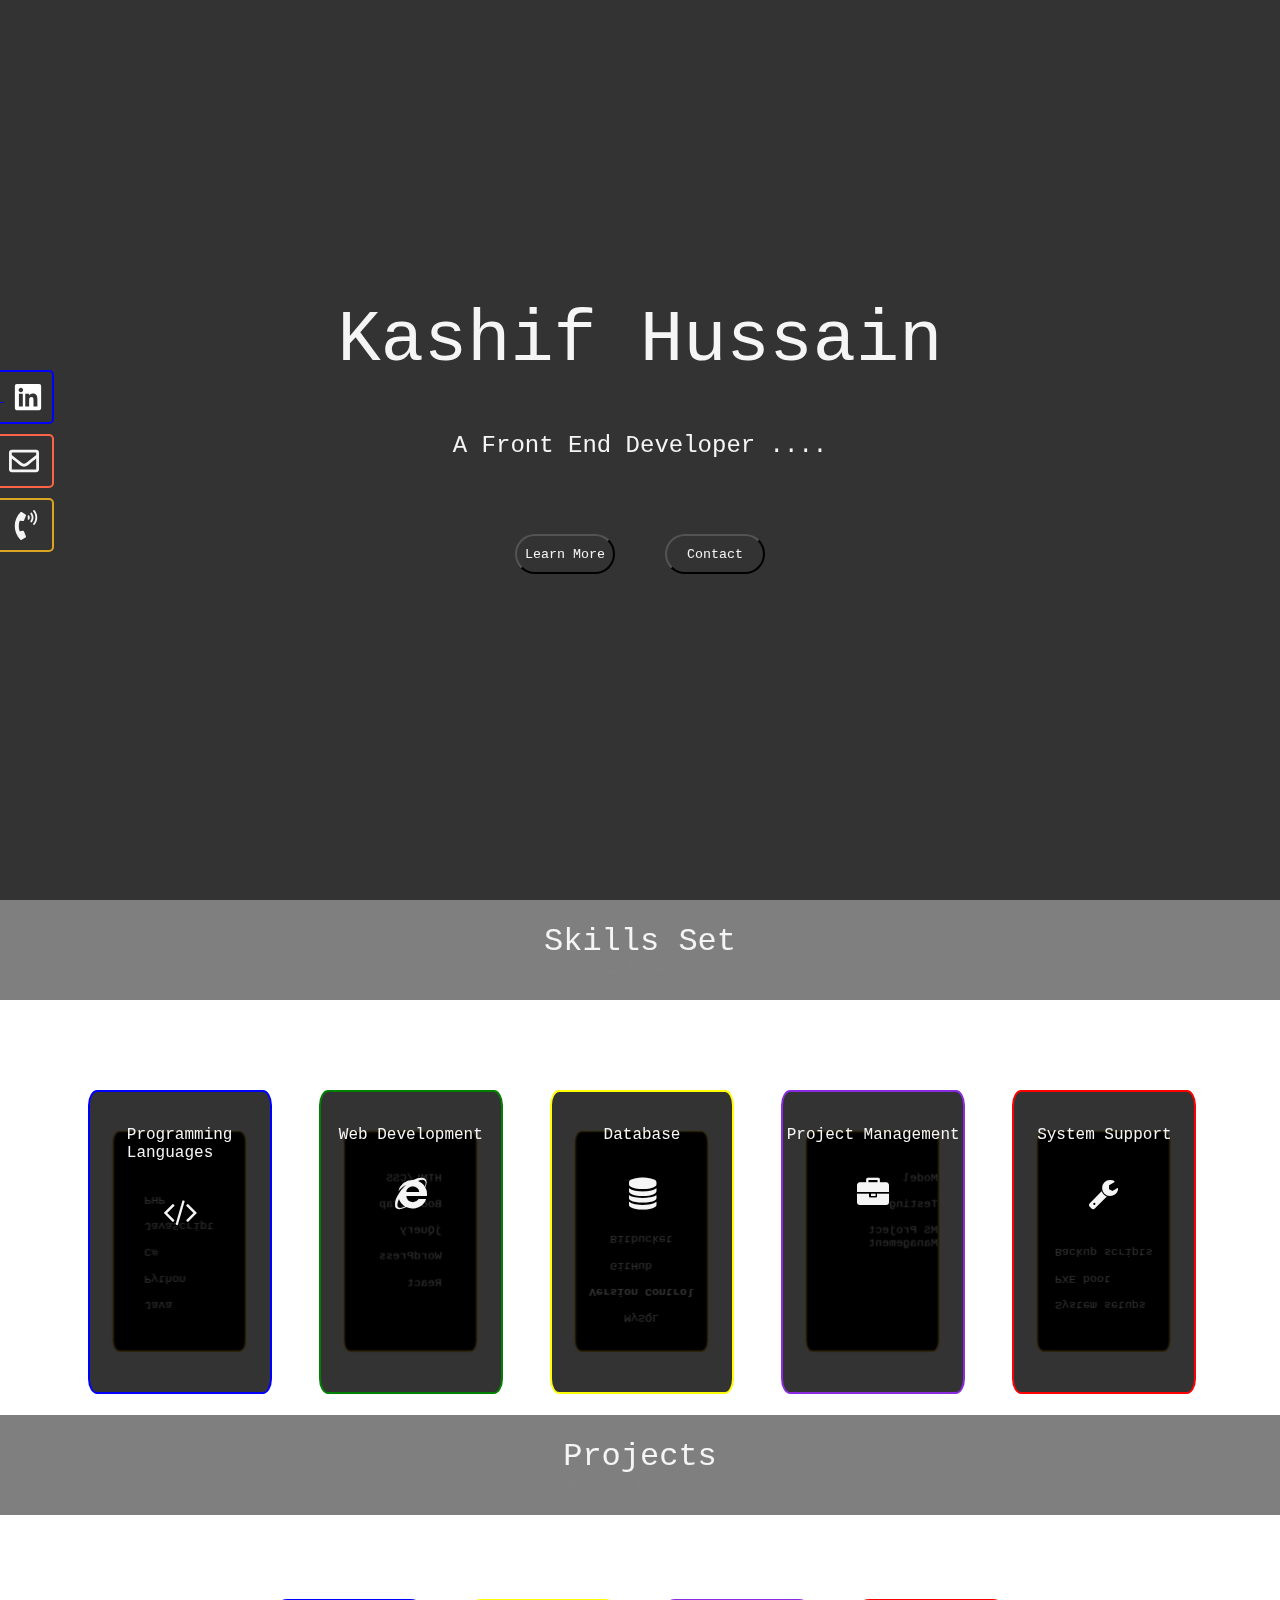
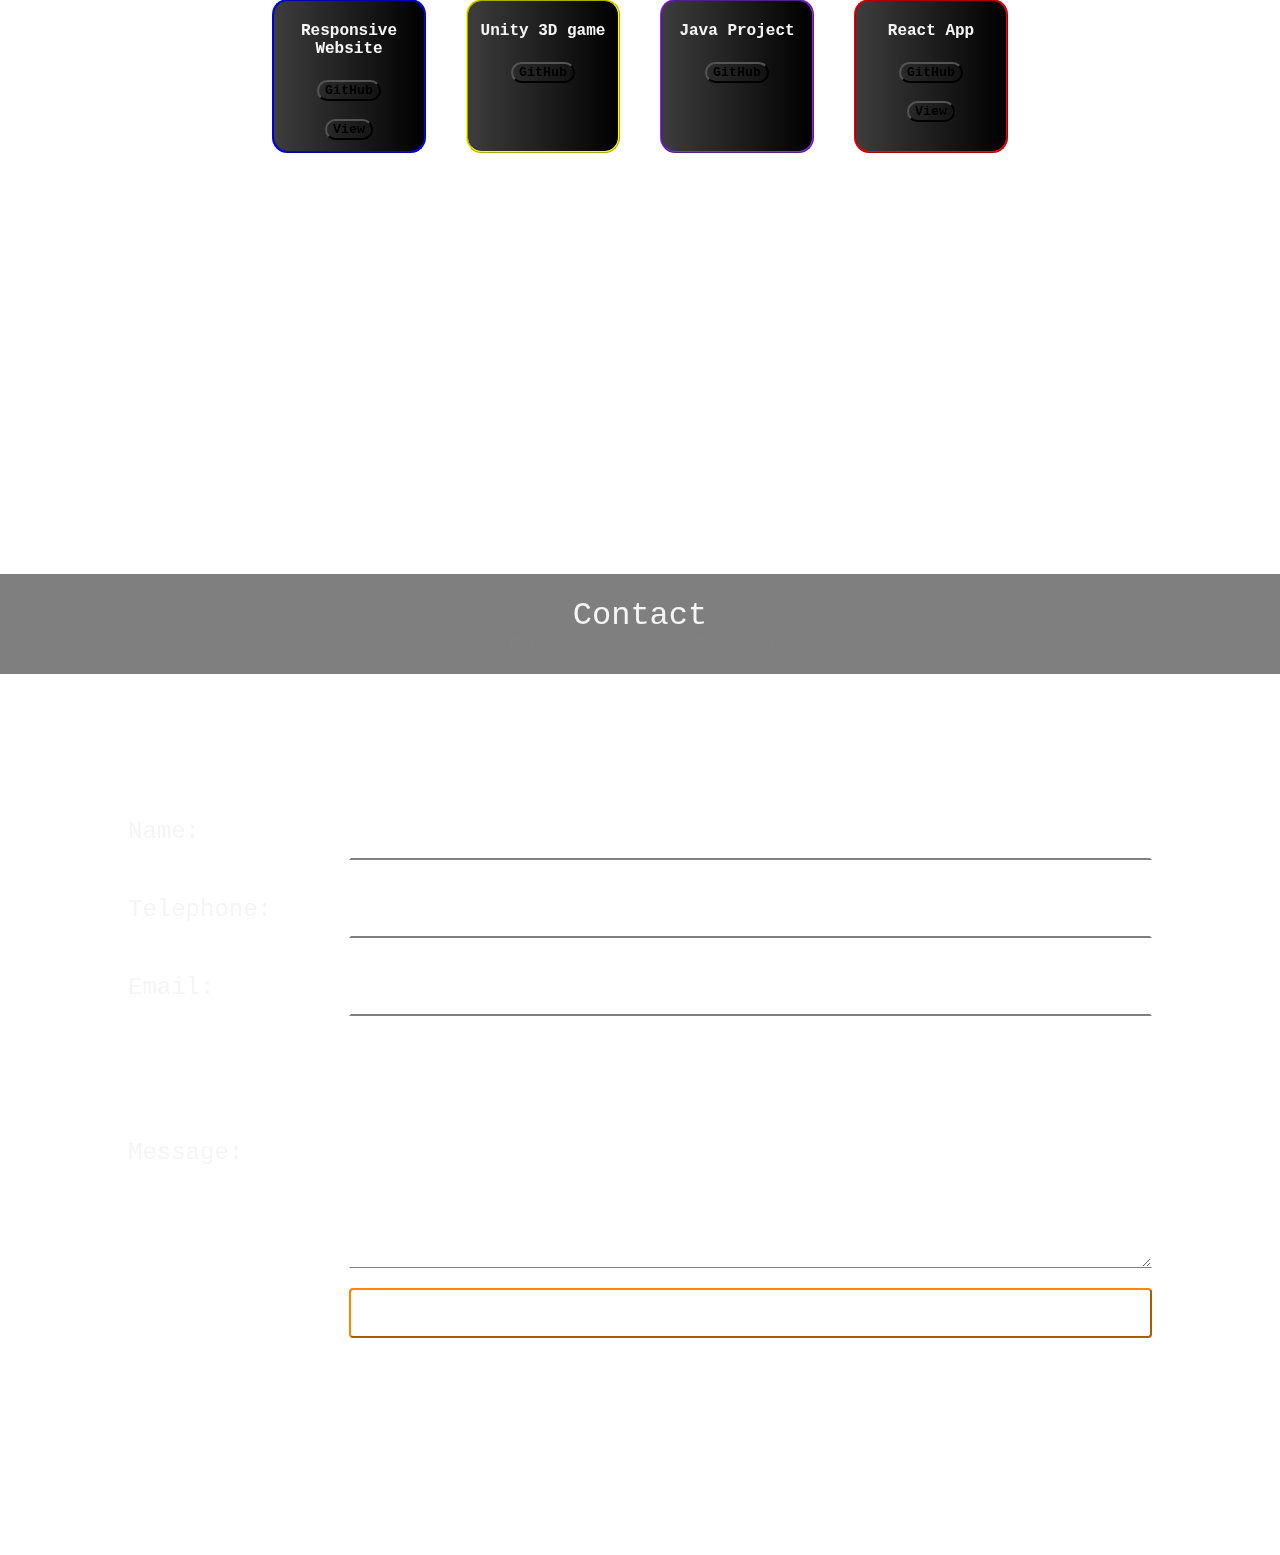
==== index.html @ 3efc95dd "added socials" ====
<html lang="en">
    
    <head>
            <meta charset="UTF-8">
            <meta name="viewport" content="width=device-width, initial-scale=1.0">
            <meta http-equiv="X-UA-Compatible" content="ie=edge">
            <title>Kashif Hussain</title>
            <link rel="stylesheet" type="text/css" href="./siteFiles/style.css">
            <!-- <link rel="stylesheet" href="https://stackpath.bootstrapcdn.com/bootstrap/4.1.3/css/bootstrap.min.css" integrity="sha384-MCw98/SFnGE8fJT3GXwEOngsV7Zt27NXFoaoApmYm81iuXoPkFOJwJ8ERdknLPMO" crossorigin="anonymous"> -->
            <link rel="stylesheet" href="https://cdnjs.cloudflare.com/ajax/libs/font-awesome/4.7.0/css/font-awesome.min.css">
            <link rel="stylesheet" href="https://cdnjs.cloudflare.com/ajax/libs/animate.css/3.7.2/animate.min.css">
            <link href="https://unpkg.com/aos@2.3.1/dist/aos.css" rel="stylesheet">
    </head>

    <body>

        <video playsinline="playsinline" autoplay="autoplay" muted="muted" loop="loop">
                <source src="siteFiles/coverVideo.mp4" type="video/mp4">                     
        </video>
        <div class ="overlay">

        </div>
        <!-- mixkit.co/@edgarfernandez -->
       
        <div id="social">
            <a target = "blank" href="https://www.linkedin.com/in/kashif-hussain-5b59177b/?originalSubdomain=au"><div class = "socialIcons" id="linkedin">
                
                LinkedIn 
                
                <svg aria-hidden="true" focusable="false" data-prefix="fab" data-icon="linkedin"
                 class="svg-inline--fa fa-linkedin fa-w-14" role="img" 
                 xmlns="http://www.w3.org/2000/svg" viewBox="0 0 448 512">
                 <path fill="currentColor" d="M416 32H31.9C14.3 32 0 46.5 0 64.3v383.4C0 
                 465.5 14.3 480 31.9 480H416c17.6 0 32-14.5 32-32.3V64.3c0-17.8-14.4-32.3-32-32.3zM135.4 
                 416H69V202.2h66.5V416zm-33.2-243c-21.3 0-38.5-17.3-38.5-38.5S80.9 96 102.2 96c21.2 0 
                 38.5 17.3 38.5 38.5 0 21.3-17.2 38.5-38.5 38.5zm282.1 243h-66.4V312c0-24.8-.5-56.7-34.5-56.7-34.6 
                 0-39.9 27-39.9 54.9V416h-66.4V202.2h63.7v29.2h.9c8.9-16.8 30.6-34.5 62.9-34.5 67.2 0 
                 79.7 44.3 79.7 101.9V416z"></path></svg>
                               
            </div></a>      
           
            <div class = "socialIcons" id="email">
                Kashif806@gmail.com 
                <svg aria-hidden="true" focusable="false" data-prefix="far" data-icon="envelope" 
                class="svg-inline--fa fa-envelope fa-w-16" role="img" xmlns="http://www.w3.org/2000/svg"
                viewBox="0 0 512 512"><path fill="currentColor" d="M464 64H48C21.49 64 0 85.49 0 
                112v288c0 26.51 21.49 48 48 48h416c26.51 0 48-21.49 48-48V112c0-26.51-21.49-48-48-48zm0 
                48v40.805c-22.422 18.259-58.168 46.651-134.587 106.49-16.841 13.247-50.201 
                45.072-73.413 44.701-23.208.375-56.579-31.459-73.413-44.701C106.18 199.465 70.425 171.067 
                48 152.805V112h416zM48 400V214.398c22.914 18.251 55.409 43.862 104.938 82.646 21.857 17.205 
                60.134 55.186 103.062 54.955 42.717.231 80.509-37.199 103.053-54.947 49.528-38.783 
                82.032-64.401 104.947-82.653V400H48z"></path></svg>
            </div>
           
            <div class = "socialIcons" id="call" >
                +61 451 714 421
                <svg aria-hidden="true" focusable="false" data-prefix="fas" data-icon="phone-volume" 
                class="svg-inline--fa fa-phone-volume fa-w-12" role="img" xmlns="http://www.w3.org/2000/svg" 
                viewBox="0 0 384 512"><path fill="currentColor" d="M97.333 506.966c-129.874-129.874-129.681-340.252 0-469.933 5.698-5.698 
                14.527-6.632 21.263-2.422l64.817 40.513a17.187 17.187 0 0 1 6.849 20.958l-32.408 81.021a17.188 17.188 0 0 1-17.669 10.719l-55.81-5.58c-21.051 
                58.261-20.612 122.471 0 179.515l55.811-5.581a17.188 17.188 0 0 1 17.669 10.719l32.408 81.022a17.188 17.188 
                0 0 1-6.849 20.958l-64.817 40.513a17.19 17.19 0 0 1-21.264-2.422zM247.126 95.473c11.832 20.047 11.832 45.008 0 65.055-3.95 
                6.693-13.108 7.959-18.718 2.581l-5.975-5.726c-3.911-3.748-4.793-9.622-2.261-14.41a32.063 32.063 0 0 0 0-29.945c-2.533-4.788-1.65-10.662 
                2.261-14.41l5.975-5.726c5.61-5.378 14.768-4.112 18.718 2.581zm91.787-91.187c60.14 71.604 60.092 175.882 0 247.428-4.474 5.327-12.53 
                5.746-17.552.933l-5.798-5.557c-4.56-4.371-4.977-11.529-.93-16.379 49.687-59.538 49.646-145.933 0-205.422-4.047-4.85-3.631-12.008.93-16.379l5.798-5.557c5.022-4.813 
                13.078-4.394 17.552.933zm-45.972 44.941c36.05 46.322 36.108 111.149 0 157.546-4.39 5.641-12.697 6.251-17.856 1.304l-5.818-5.579c-4.4-4.219-4.998-11.095-1.285-15.931 
                26.536-34.564 26.534-82.572 0-117.134-3.713-4.836-3.115-11.711 
                1.285-15.931l5.818-5.579c5.159-4.947 13.466-4.337 17.856 1.304z"></path></svg>
            </div> 
        
        </div>
       
        <div class="landingPage content-centered">       
            
                <h1 id="name"> Kashif Hussain</h1>
                <h3 id="tagLine">A Front End Developer ....</h3>  
                <div id="buttonContainer">    
                    <button type="button" id = "infoBtn" >Learn More</button>				
                    <button type="button" id = "contactBtn" >Contact</button>      
                </div> 
                <div class="content-centered" id="arrow">
                    <div class="chevron"></div>
                    <div class="chevron"></div>
                    <div class="chevron"></div>
                    <!-- <span class="text">Scroll down</span> -->
                    <!-- <a class="text" href="#secomdPage">See it in action</a> -->
                </div>   
        </div>


        
        
        
        <div class="section"> 

            <div class="seperator content-centered ">
                <h1>Skills Set</h1>
                <h3>and Skill being set </h3>
            </div>
        <div class="content-centered boxContainer">    

            <div class="flip-box flip-up">
                <div class="object">
                    <div class="front">
                        <div class="flip-content content-centered">
                            <br><p>Programming</br>Languages</p>
                            <br><i class="fa fa-code fa-2x"></i> 
                            <!-- <img class="card-pic" src="siteFiles/prog_card.png"> -->
                        </div>
                    </div>
                    <div class="back">
                        <div class="flip-content content-centered">
                            <br><br><br>Java<br><br>Python<br><br>C#
                            <br><br>JavaScript<br><br>PHP
                        </div>
                    </div>
                    <div class="flank"></div>
                </div>
            </div>
        
        
            <div class="flip-box alternative">
                <div class="object">
                    <div class="front">
                        <div class="flip-content content-centered">
                            <br><p>Web Development</p>
                            <br><i class="fa fa-internet-explorer fa-2x"></i>
                            <!-- <img class="card-pic" src="siteFiles/web-card.jpg"> -->
                        </div>
                    </div>
                    <div class="back">
                        <div class="flip-content content-centered">
                            <br><br><br>HTML/CSS<br></br>Bootstrap<br></br>jQuery<br></br>WordPress</br><br>React
                        </div>
                    </div>
                    <div class="flank"></div>
                </div>
            </div>


            <div class="flip-box flip-up third">
                <div class="object">
                    <div class="front">
                        <div class="flip-content content-centered">
                            <br><p>Database</p>
                            <br><i class="fa fa-database fa-2x"></i>
                            <!-- <img class="card-pic" src="siteFiles/misc-card.jpg"> -->
                        </div>
                        </div>
                    <div class="back">
                        <div class="flip-content content-centered">
                            <br><br>MySQL<br><br><strong>Version Control</strong>
                            <br>GitHub<br><br>Bitbucket
                        </div>
                    </div>
                    <div class="flank"></div>
                </div>
            </div>

            <div class="flip-box fourth alternative">
                <div class="object">
                    <div class="front">
                        <div class="flip-content content-centered">
                            <br><p>Project Management</p>
                            <br><i class="fa fa-briefcase fa-2x"></i>
                            <!-- <img class="card-pic" src="siteFiles/project-card.jpg"> -->
                        </div>
                    </div>
                    <div class="back">
                        <div class="flip-content content-centered">
                            <br><br><br>Model<br><br>Testing<br><br>MS Project Management
                        </div>
                    </div>
                    <div class="flank"></div>
                </div>
            </div>

            <div class="flip-box fifth flip-up">
                <div class="object">
                    <div class="front">
                        <div class="flip-content content-centered">
                                <br><p>System Support</p>
                                <br><i class="fa fa-wrench fa-2x"></i>
                                <!-- <img class="card-pic" src="siteFiles/support-card.jpg"> -->
                        </div>
                    </div>
                    <div class="back">
                        <div class="flip-content content-centered">
                                <br><br><br>System setups<br><br>PXE boot<br><br>Backup scripts
                        </div>
                    </div>
                    <div class="flank"></div>
                </div>
            </div>

        </div>    
        
        </div>

        <div class="section"> 

            <div class="seperator content-centered ">
                <h1>Projects</h1>                
                <h3>more coming soon </h3>
            </div>

            <div class="content-centered boxContainer">

                <div class = "projectBox" id= "project1">

                    <h4>Responsive Website</h4>
                    <button>GitHub</button><br><br>
                    <button>View</button>
                   

                </div>

                <div class = "projectBox" id= "project2">

                    <h4>Unity 3D game</h4>
                    <a href="https://github.com/kashif806/StrokeGame" target="_blank">
                        <button>GitHub</button><br><br>
                    </a>
                   
                </div>

                <div class = "projectBox" id= "project3">

                    <h4>Java Project</h4>
                    <a href="https://github.com/kashif806/ITC515-Group2" target="_blank">
                        <button>GitHub</button><br><br>
                    </a>

                </div>
                        
                        
                <div class = "projectBox" id= "project4">
                    <h4>React App</h4>
                    <a href="https://kashif806.github.io/cardsweb/  " target="_blank">
                        <button>GitHub</button><br><br>
                    </a>

                    <a href="https://github.com/kashif806/cardsweb" target="_blank">
                        <button>View</button><br><br>
                    </a>

                </div>

                
                <div class= "projectDetails">
                    <div id="show1">
                        <h4 class="content-centered" >Website for Monal</h4>
                                            
                        <span class="highlight content-centered"> Freelance work </span>
                        <br>
                        <span class="highlight">Objective:</span>new website for Monal Restaurant with new and improved features and better interface.<br><br>
                        <span class="highlight">Tools:</span>HTML, CSS, JavaScript, Bootstrap, jQuery, PHP, API<br><br>
                        <span class="highlight">Highlights:</span><br><br>
                        <li>Add functionalities such as reservations, Google Map API integration for directions and links to social media.</li><br> 
                        <li>Scalable design for all kinds of devices.</li><br>                                             <br>
                    </div>
                    <div id="show2">
                            <h4 class="content-centered" >Unity 3D Game</h4>
                                                
                            <span class="highlight content-centered"> Unity 3D game : Interactive platform for Neurorehabilitation of Post Stroke Patients </span>
                            <br>
                            <span class="highlight">Objective:</span>Investigate performance-based adaptation algorithms 
                            for use in post-stroke rehabilitation
                            analyse them, highlight shortfalls and propose improvements. Also develop a serious game based on findings.<br><br>
                            <span class="highlight">Tools:</span>C#, Unity 3D, MATLAB<br><br>
                            <span class="highlight">Highlights:</span><br><br>
                            <li>Used unity 3d to creat an interactive serious game ofr rehabilitation patients.</li><br> 
                            <li>Game used adaptive algorithm to increase/ decrese difficulty level based on players perfomrmance</li><br>                                             <br>
                    </div>
                    <div id="show3">
                            <h4 class="content-centered" >Java app</h4>
                                                
                            <span class="highlight content-centered"> Car Park project in Java </span>
                            <br>
                            <span class="highlight">Objective:</span>Create an operational carpark entry and exit booth interface<br><br>
                            <span class="highlight">Tools:</span>Java, JavaAWT, extensive use of object oriented programming concepts.<br><br>
                            <span class="highlight">Highlights:</span><br><br>
                            <li>Create car park entry and exit booths user interface.</li><br> 
                            <li>Issue tickets on entry of each car.</li><br><br>
                    </div>
                    <div id="show4">
                            <h4 class="content-centered" >React App</h4>
                                                
                            <span class="highlight content-centered">React.Js App</span>
                            <br>
                            <span class="highlight">Objective:</span> Create an interactive and Scalable React.JS App with multiple features   <br><br>
                            <span class="highlight">Tools:</span>HTML, CSS, JavaScript, React, Babel, ES6<br><br>
                            <span class="highlight">Highlights:</span><br><br>
                            <li>Add delete reat components from the app interface</li><br> 
                            <li>Upload images from web</li><br>
                            <li>Use state and update state</li><br>
                    </div>
                </div>

        
            </div>

        </div>

        <div class="section"> 

            <div class="seperator content-centered ">
                <h1>Contact</h1>                
                <h3>There are more ways then one</h3>
            </div>

            <div>
                
                <form id="formElements">
                        <label for="name" >Name:</label>
                        <input id="name" >
            
                        <label for="telephone">Telephone:</label>
                        <input id="telephone">

                        <label for="user-email">Email:</label>
                        <input id="user-email" type = "email">

                        <label for="message">Message:</label>
                        <textarea id="message" rows="10" cols="30"></textarea>
                        
                        <p></p>
                        <input type="submit">

                </form>

            </div>


        </div>
<!-- 
        </div> -->



        <script src="https://unpkg.com/aos@2.3.1/dist/aos.js"></script>
		<script src="https://code.jquery.com/jquery-3.3.1.slim.min.js" integrity="sha384-q8i/X+965DzO0rT7abK41JStQIAqVgRVzpbzo5smXKp4YfRvH+8abtTE1Pi6jizo" crossorigin="anonymous"></script>
        <script src="siteFiles/script.js"></script>


    </body>
            
</html>
---- siteFiles/style.css ----
body, html {
    margin : 0;
    padding : 0;
    color: whitesmoke;      
    font-family: "Courier New", Courier, "Lucida Sans Typewriter", "Lucida Typewriter", monospace;

}

video {
    position: fixed;
    width: 100%;
    height: 100%;
    z-index: -2;
    object-fit: fill;
  }

  .overlay {
    position: fixed;
    width: 100%;
    height: 100%;
    z-index: -1;
    background-color: rgba(0,0,0,0.8);
  }

  #social {
    position: fixed;
    top: 40%;
    left: 0;
    z-index:5;
    
  }
  .socialIcons {
    /* background-color: blue; */
    background-color: transparent;
    padding: 10px 5px;
    margin: 10px 0;
    transition: all 1s;
    
    border-radius: 5px;
   
  }
 
  svg {

    height: 30px;
    width: 30px;
    vertical-align: middle;
    padding-left: 10px;
   /* float: right; */    
  }

  #linkedin{
    /* background-color: blue; */
    width: 130px;
    transform: translateX(-90px);
    color: white;
    border: 2px solid blue;
  }

  #email{
    width: 240px;
    /* background-color: tomato; */
    transform: translateX(-200px);
    border: 2px solid tomato;
    
  }

  #call{
    width: 200px;
    /* background-color: goldenrod; */
    transform: translateX(-160px);
    border: 2px solid goldenrod;
    

  }

  .socialIcons:hover {
    background-color: black !important;
    transform: translateX(0) !important;
    /* color: black; */
    font-weight: bold;
  }




  .landingPage {
      width: 100%;
      height:100%;
      /* background-color: rgba(0,0,0,0.8); */
      /* overflow: hidden; */
    
  }
  
  .section {
    width: 100%;
  }

    .content-centered {

        display: flex;
        
        align-items: center;
        justify-content: center;
        flex-direction: column;
    
    }



  
    h1 {

        font-size:4.5rem;
        font-weight: 100;
        margin: 2%;
    }

    h3 {
        font-size : 1.5rem;
        font-weight: 100;    
    }

    #buttonContainer {
        margin : 4%;
        display: flex;
        width: 250px;
        flex-direction: row;
        justify-content: space-between;
        /* flex-wrap: wrap; */

    }

    button {
        
        background: none;
        color: whitesmoke;      
        font-family: "Courier New", Courier, "Lucida Sans Typewriter", "Lucida Typewriter", monospace;
          border-radius:2em;
        box-sizing: border-box;
        transition: all 1s;	    
    }

    .landingPage button {

      height: 40px;
      width: 100px;

    }

    .landingPage button:hover {
        width: 500px;
        /* height: 100px; */
        border-color: rgb(255, 136, 0);
        
    }

    /* **************************Arrow *******************************/



  #arrow {
    /* background-color: blue; */
    position: absolute;
    top : 80%;
    width: 24px;
    height: 24px;
    display: none;

   }


  .chevron {
    position: relative;
    width: 28px;
    height: 8px;
    opacity: 0;
    transform: scale3d(0.5, 0.5, 0.5);
    animation: move 3s ease-out infinite;
  }
  
  .chevron:first-child {
    animation: move 3s ease-out 1s infinite;
  }
  
  .chevron:nth-child(2) {
    animation: move 3s ease-out 2s infinite;
  }
  
  .chevron:before,
  .chevron:after {
    content: ' ';
    position: absolute;
    top: 0;
    height: 100%;
    width: 51%;
    background: rgb(255, 136, 0);
  }
  
  .chevron:before {
    left: 0;
    transform: skew(0deg, 30deg);
  }
  
  .chevron:after {
    right: 0;
    width: 50%;
    transform: skew(0deg, -30deg);
  }
  
  @keyframes move {
    25% {
      opacity: 1;
  
    }
    33% {
      opacity: 1;
      transform: translateY(60px);
    }
    67% {
      opacity: 1;
      transform: translateY(80px);
    }
    100% {
      opacity: 0;
      transform: translateY(55px) scale3d(0.5, 0.5, 0.5);
    }
  }
  
  .text {
    display: block;
    margin-top: 75px;
    margin-left: -30px;
    font-family: "Helvetica Neue", "Helvetica", Arial, sans-serif;
    font-size: 12px;
    color: #fff;
    text-transform: uppercase;
    white-space: nowrap;
    opacity: .25;
    animation: pulse 2s linear alternate infinite;
  }
  
  @keyframes pulse {
    to {
      opacity: 1;
    }
  }


/* ****************************************************************************** */
   
/* ************************* Seperator *********************** */
.seperator {
  margin:0;
  position: relative;
  height: 100px;
  width: 100%;
  background:  rgba(0,0,0,0.5);

  

}


.seperator h1 {
  margin:0;
  padding:0;
  font-size: 2rem;
  font-weight: 100;
  color: whitesmoke;
  z-index: 1;

}
.seperator h3 {
  margin:0;
  font-size : 1rem;
  color:grey;
  z-index:1;
}


/* ******************Skills Page ***************************** */

.boxContainer {
  /* background-color: blue;   */
  margin-top: 5%;
  flex-direction: row;
  flex-wrap: wrap;
}



/* ************************** End Flip Box ******************* */


.full-size, .flip-box .object, .flip-box .front, .flip-box .back {
  width: 100%;
  height: 100%;
}

.slice, .flip-box .front, .flip-box .back, .flip-box .flank {
  display: block;
  overflow: hidden;
  position: absolute;
}

.flip-box {
  float: left;
  display: block;
  /* position: relative; */
  z-index: 2;
  width: 180px;
  height: 300px;
  /* min-width: 150px;
  min-height: 250px; */
  -webkit-perspective: 400px;
  -moz-perspective: 400px;
  -ms-perspective: 400px;
  -o-perspective: 400px;
  perspective: 400px;
  margin: 2%;
}
.flip-box .object {
  position: absolute;
  animation-fill-mode: forwards;
  -webkit-transition-property: -webkit-transform;
  -moz-transition-property: -moz-transform;
  -o-transition-property: -o-transform;
  transition-property: transform;
  -webkit-transition-duration: 1s;
  -moz-transition-duration: 1s;
  -o-transition-duration: 1s;
  transition-duration: 1s;
  -webkit-transition-timing-function: ease-in-out;
  -moz-transition-timing-function: ease-in-out;
  -o-transition-timing-function: ease-in-out;
  transition-timing-function: ease-in-out;
  -webkit-transform-style: preserve-3d;
  -moz-transform-style: preserve-3d;
  -ms-transform-style: preserve-3d;
  -o-transform-style: preserve-3d;
  transform-style: preserve-3d;
  -webkit-transform: translateZ(-75px);
  -moz-transform: translateZ(-75px);
  -ms-transform: translateZ(-75px);
  -o-transform: translateZ(-75px);
  transform: translateZ(-75px);
}
.flip-box .object:hover, .flip-box .object:focus {
  -webkit-transition-property: -webkit-transform;
  -moz-transition-property: -moz-transform;
  -o-transition-property: -o-transform;
  transition-property: transform;
  -webkit-transition-duration: 0.2s;
  -moz-transition-duration: 0.5s;
  -o-transition-duration: 0.5s;
  transition-duration: 1.5s;
  -webkit-transition-timing-function: ease-in-out;
  -moz-transition-timing-function: ease-in-out;
  -o-transition-timing-function: ease-in-out;
  transition-timing-function: ease-in-out;
  -webkit-transform: translateZ(-75px) rotateY(180deg);
  -moz-transform: translateZ(-75px) rotateY(180deg);
  -ms-transform: translateZ(-75px) rotateY(180deg);
  -o-transform: translateZ(-75px) rotateY(180deg);
  transform: translateZ(-75px) rotateY(180deg);
  
}
.flip-box .front {
  z-index: 1;
  /* background-color: #789e13; */
  /* background-color: rgb(71, 108, 163); */
  /* background-color: rgb(0, 0, 0,0.7)#001f3f; */
  /* background-color: #001f3f;
  */
  /* background-image: url("cardsBg.jpg"); */
  /* background-color: #272727; */
  
  background-color: rgba(0,0,0,0.8);
  border: 2px solid blue;
  border-radius: 5%;
  -webkit-transform: rotateY(0deg) translateZ(75px);
  -moz-transform: rotateY(0deg) translateZ(75px);
  -ms-transform: rotateY(0deg) translateZ(75px);
  -o-transform: rotateY(0deg) translateZ(75px);
  transform: rotateY(0deg) translateZ(75px);
  /* border: 2px #272727 ridge;  */
}
.flip-box .back {
  z-index: 0;
  background-color: black;
  border: 2px solid goldenrod;
   border-radius: 5%;
  -webkit-transform: rotateY(180deg) translateZ(75px);
  -moz-transform: rotateY(180deg) translateZ(75px);
  -ms-transform: rotateY(180deg) translateZ(75px);
  -o-transform: rotateY(180deg) translateZ(75px);
  transform: rotateY(180deg) translateZ(75px);
  /* border: 2px #272727 ridge; */
}
.flip-box .flank {
  width: 150px;
  height: 200px;
  left: 75px;
  /* background-color: #55700e; */
  background-color: transparent;
  -webkit-transform: rotateY(-90deg) translateZ(150px);
  -moz-transform: rotateY(-90deg) translateZ(150px);
  -ms-transform: rotateY(-90deg) translateZ(150px);
  -o-transform: rotateY(-90deg) translateZ(150px);
  transform: rotateY(-90deg) translateZ(150px);
}
.flip-box.flip-up .object:hover, .flip-box.flip-up .object:focus {
  -webkit-transform: translateZ(-75px) rotateX(180deg);
  -moz-transform: translateZ(-75px) rotateX(180deg);
  -ms-transform: translateZ(-75px) rotateX(180deg);
  -o-transform: translateZ(-75px) rotateX(180deg);
  transform: translateZ(-75px) rotateX(180deg);
}
.flip-box.flip-up .back {
  -webkit-transform: rotateX(180deg) translateZ(75px);
  -moz-transform: rotateX(180deg) translateZ(75px);
  -ms-transform: rotateX(180deg) translateZ(75px);
  -o-transform: rotateX(180deg) translateZ(75px);
  transform: rotateX(180deg) translateZ(75px);
}
.flip-box.flip-up .flank {
  width: 300px;
  height: 150px;
  left: 0;
  top: 25px;
  -webkit-transform: rotateX(-90deg) translateZ(100px);
  -moz-transform: rotateX(-90deg) translateZ(100px);
  -ms-transform: rotateX(-90deg) translateZ(100px);
  -o-transform: rotateX(-90deg) translateZ(100px);
  transform: rotateX(-90deg) translateZ(100px);
}
.flip-box.alternative .front {
  /* background-color: rgba(256,256,256, 0.5); */
  /* background-color: rgb(5, 125, 159,0.7); */
  /* background-color: rgb (0,0,0,0.7); */
  /* background-color: #C2b9B0; */
  background-color: rgba(0,0,0,.8);
  border: 2px solid green;
  border-radius: 5%;

  
    
}

.flip-box.third .front {
  background-color: rgba(0,0,0,.8);
  border: 2px solid yellow;
  border-radius: 5%;
}

.flip-box.fourth .front {
  background-color: rgba(0,0,0,.8);
  border: 2px solid blueviolet;
  border-radius: 5%;
  }

  .flip-box.fifth .front {
    background-color: rgba(0,0,0,.8);
    border: 2px solid red;
    border-radius: 5%;

    } 


.flip-box.alternative .back {
  /* background-color: #bd27a9; */
  /* background-color: black; */
}
.flip-box.alternative .flank {
  /* background-color: #69155d; */
  /* background-color: transparent; */
}

.no-csstransforms3d .flip-box .object {
  position: relative;
  overflow: hidden;
  -webkit-transform-style: none;
  -moz-transform-style: none;
  -ms-transform-style: none;
  -o-transform-style: none;
  transform-style: none;
}
.no-csstransforms3d .flip-box .object .back {
  top: 300px;
  z-index: 0;
  -webkit-transition-property: top;
  -moz-transition-property: top;
  -o-transition-property: top;
  transition-property: top;
  -webkit-transition-duration: 0.3s;
  -moz-transition-duration: 0.3s;
  -o-transition-duration: 0.3s;
  transition-duration: 0.3s;
  -webkit-transition-timing-function: ease-in-out;
  -moz-transition-timing-function: ease-in-out;
  -o-transition-timing-function: ease-in-out;
  transition-timing-function: ease-in-out;
}
.no-csstransforms3d .flip-box .object:hover .back {
  top: 0;
  z-index: 1;
}
.no-csstransforms3d .flip-box .flank {
  display: none;
}

/* Internet Explorer 10 only */
@media screen and (-ms-high-contrast: active), (-ms-high-contrast: none) {
  .object {
    position: relative;
    overflow: hidden;
    transform: none !important;
  }
  .object .back {
    top: 300px;
    z-index: 0;
    -webkit-transition-property: all;
    -moz-transition-property: all;
    -o-transition-property: all;
    transition-property: all;
    -webkit-transition-duration: 0.3s;
    -moz-transition-duration: 0.3s;
    -o-transition-duration: 0.3s;
    transition-duration: 0.3s;
    -webkit-transition-timing-function: ease-in-out;
    -moz-transition-timing-function: ease-in-out;
    -o-transition-timing-function: ease-in-out;
    transition-timing-function: ease-in-out;
  }
  .object:hover .back {
    top: 0;
    z-index: 1;
    transform: rotateY(0deg) translateZ(0);
  }
}

/* ************************** End Flip Box ******************* */

/* ********************* Project Box ********************** */

.projectBox {
  width: 150px;
  text-align: center;
  height: 150px;
  background-image:  linear-gradient(90deg, rgba(0,0,0,0.76234243697479) 0%, rgba(0,0,0,1) 50%, rgba(232,71,13,0.8300362381280637) 50%, rgba(232,152,13,0.8356384790244222) 100%);
  z-index:1;
  border-radius: 10%;
  margin: 20px;
  background-size: 200% 100%;
  /* background-position: -100%; */
  transition: all 1s;
}

/* link for sliding background ...   */
/* https://www.kirupa.com/html5/sliding_background_effect_on_link_hover.htm
 */


.projectBox:hover {

  background-position: -100%;
  color: black

}

.projectDetails{

  margin: auto;
  background-size: 100% 200%;
  transition: all 1s;
  width:    70%;
  min-height: 350px;
  background-image: linear-gradient(0deg, rgba(0,0,0,0.8) 0%, rgba(0,0,0,0.8) 50%, rgba(0,0,0,0) 50%, rgba(0,0,0,0) 100%);
  /* background-image: linear-gradient(0deg,rgba(232,71,13,0.8300362381280637) 0%, rgba(232,152,13,0.8356384790244222) 100%, rgba(0,0,0,0) 50%, rgba(0,0,0,0) 100%); */
  margin : 1%;
  border-radius: 5%;
  padding: 1%;
 /* border : 2px ridge green; */
}


/* *********************Project 1 ************************/

#project1 {
  border: 2px ridge blue;
  transition: all 1s;
  
}
#project1:hover {
  border: 2px ridge black;
  }

#project1:hover ~ .projectDetails{
  
    background-position: -100% 100%;
   border : 2px orange ridge;
 }
  
#show1 {
  display: none;
}
 
#project1:hover ~ .projectDetails #show1{
  
   display: block;
  
}



/* *********************Project 2 ************************/

#project2 {
  border: 2px ridge yellow;
}
#project2:hover {
  border: 2px ridge black;
  }  
  

#project2:hover {
  border: 2px ridge black;
  }

#project2:hover ~ .projectDetails{
  
  background-position: -100% 100%;
  border : 2px orange ridge;
 }
  
#show2 {
  display: none;
}
 
#project2:hover ~ .projectDetails #show2{
  
   display: block ;
  
}

/* *********************Project 3 ************************/



  
#project3 {
  border: 2px ridge blueviolet;
 }

 #project3:hover {
  border: 2px ridge black;
  }

  #project3:hover {
    border: 2px ridge black;
    }
  
  #project3:hover ~ .projectDetails{
    
    background-position: -100% 100%;
    border : 2px orange ridge;
   }
    
  #show3 {
    display: none;
  }
   
  #project3:hover ~ .projectDetails #show3{
    
     display: block ;
    
  }  
 
 /* *********************Project 3 ************************/ 


#project4 {
  border: 2px ridge red;
 }

 #project4:hover {
  border: 2px ridge black;
  }

  
  #project4:hover ~ .projectDetails{
    
    background-position: -100% 100%;
    border : 2px orange ridge;
   }
    
  #show4 {
    display: none;
  }
   
  #project4:hover ~ .projectDetails #show4{
    
     display: block ;
    
  }  



  .projectBox button {
    color: black;
    font-weight: bolder;
    border-color: black;
  }
  
  .projectBox button:hover {
    border-color: white;
    background-color: white;
  }
  
  
  .highlight {
    color: rgb(255, 136, 0);
   
  }

  #contactForm {

    /* background-color: black; */
    margin: 5%;

  }

  #formElements {
    margin :  5%;
    padding: 5%;
    display :grid;
    grid-template-columns: 1fr 4fr;
    grid-template-rows: repeat(3, 1fr) 4fr 2fr;
    row-gap: 20px;
    column-gap: 20px;
    overflow: hidden;
    
    
  }

  #formElements:hover {
    background-color: rgba(0,0,0,.8);
  }
  label {
    font-size: 1.5rem;
    align-self: center;
  }

  input, textarea {
    font-size: 1.2rem;
    padding: 5px;
    /* text-align: center; */
    Background: none;
    border-color: transparent;
    border-bottom-color: gray;
    color: White;
    
  }

  


  textarea:focus, input:focus {
    outline: none;
    /* background-color: black;
    border: 1px solid goldenrod;     */
  }

  input[type=submit] {
    /* background-color: #4CAF50; */
    background-color:transparent;
    border-color: rgb(255, 136, 0);
    color: white;
    /* border: none; */
    border-radius: 4px;
    cursor: pointer;
    width: 100%;
    height: 50px;
    justify-self: end; 
    transition: all 1s; 
  }

  input[type=submit]:hover {
    color: black;
    background-color: rgb(255, 136, 0);
  }
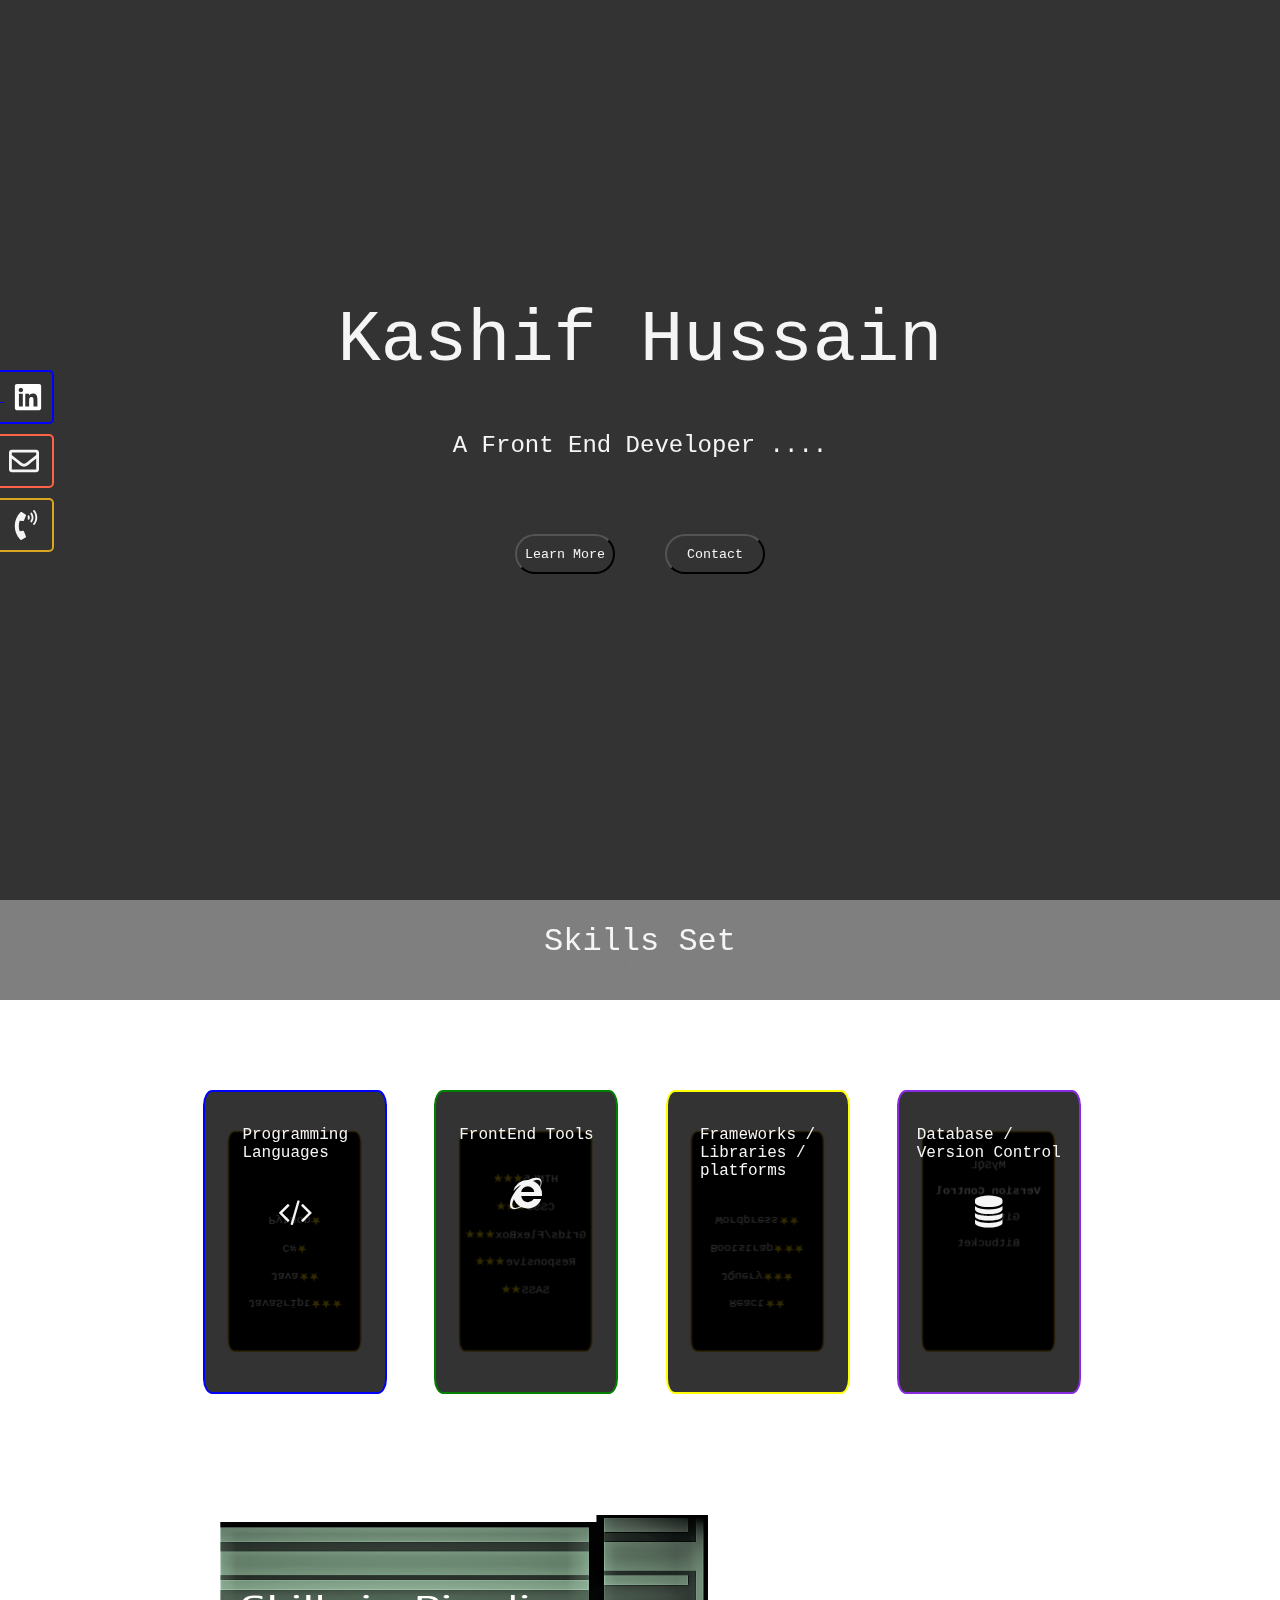
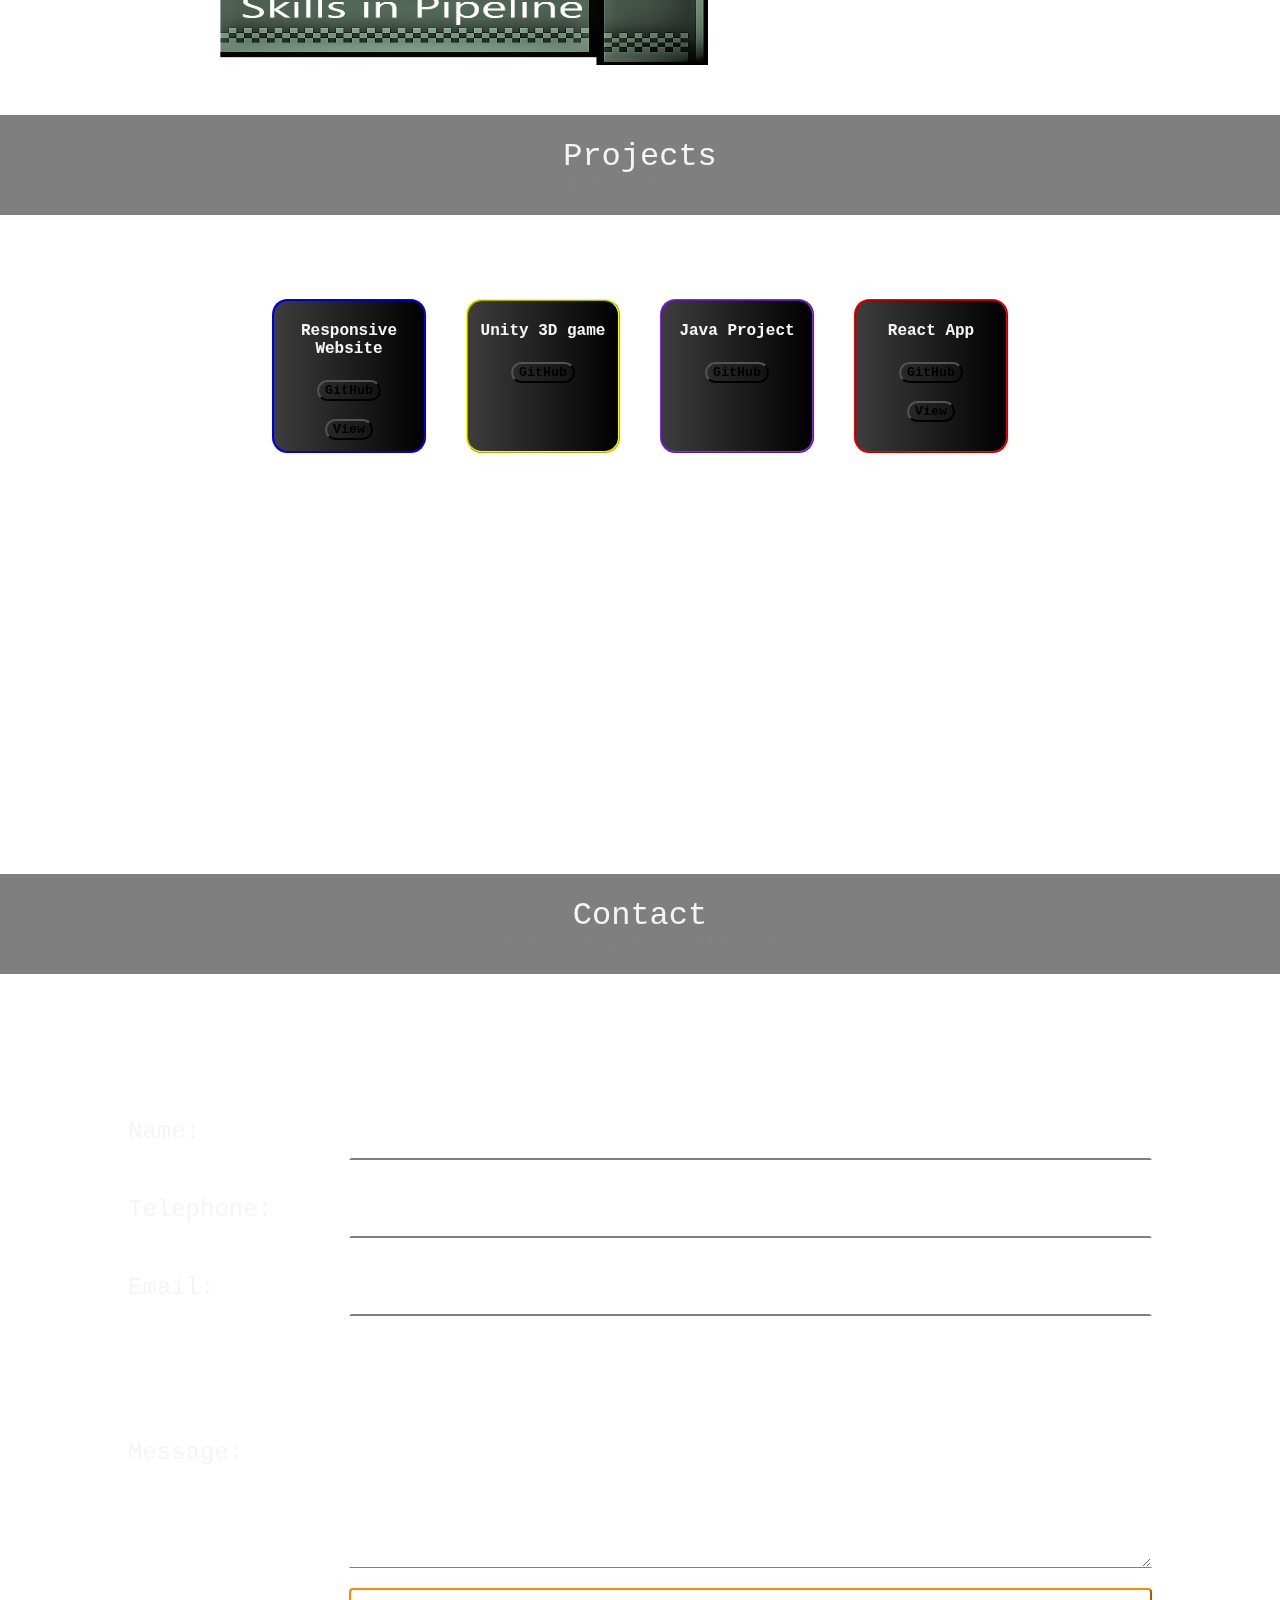
==== commit 77dd3f03: "multiple changes" ====
--- a/index.html
+++ b/index.html
@@ -92,109 +92,122 @@
         
         
         <div class="section"> 
-
+           
             <div class="seperator content-centered ">
                 <h1>Skills Set</h1>
                 <h3>and Skill being set </h3>
             </div>
-        <div class="content-centered boxContainer">    
-
-            <div class="flip-box flip-up">
-                <div class="object">
-                    <div class="front">
-                        <div class="flip-content content-centered">
-                            <br><p>Programming</br>Languages</p>
-                            <br><i class="fa fa-code fa-2x"></i> 
-                            <!-- <img class="card-pic" src="siteFiles/prog_card.png"> -->
-                        </div>
-                    </div>
-                    <div class="back">
-                        <div class="flip-content content-centered">
-                            <br><br><br>Java<br><br>Python<br><br>C#
-                            <br><br>JavaScript<br><br>PHP
-                        </div>
-                    </div>
-                    <div class="flank"></div>
-                </div>
-            </div>
-        
-        
-            <div class="flip-box alternative">
-                <div class="object">
-                    <div class="front">
-                        <div class="flip-content content-centered">
-                            <br><p>Web Development</p>
-                            <br><i class="fa fa-internet-explorer fa-2x"></i>
-                            <!-- <img class="card-pic" src="siteFiles/web-card.jpg"> -->
-                        </div>
-                    </div>
-                    <div class="back">
-                        <div class="flip-content content-centered">
-                            <br><br><br>HTML/CSS<br></br>Bootstrap<br></br>jQuery<br></br>WordPress</br><br>React
-                        </div>
-                    </div>
-                    <div class="flank"></div>
-                </div>
-            </div>
-
-
-            <div class="flip-box flip-up third">
-                <div class="object">
-                    <div class="front">
-                        <div class="flip-content content-centered">
-                            <br><p>Database</p>
-                            <br><i class="fa fa-database fa-2x"></i>
-                            <!-- <img class="card-pic" src="siteFiles/misc-card.jpg"> -->
-                        </div>
-                        </div>
-                    <div class="back">
-                        <div class="flip-content content-centered">
-                            <br><br>MySQL<br><br><strong>Version Control</strong>
-                            <br>GitHub<br><br>Bitbucket
-                        </div>
-                    </div>
-                    <div class="flank"></div>
-                </div>
-            </div>
-
-            <div class="flip-box fourth alternative">
-                <div class="object">
-                    <div class="front">
-                        <div class="flip-content content-centered">
-                            <br><p>Project Management</p>
-                            <br><i class="fa fa-briefcase fa-2x"></i>
-                            <!-- <img class="card-pic" src="siteFiles/project-card.jpg"> -->
-                        </div>
-                    </div>
-                    <div class="back">
-                        <div class="flip-content content-centered">
-                            <br><br><br>Model<br><br>Testing<br><br>MS Project Management
-                        </div>
-                    </div>
-                    <div class="flank"></div>
-                </div>
-            </div>
-
-            <div class="flip-box fifth flip-up">
-                <div class="object">
-                    <div class="front">
-                        <div class="flip-content content-centered">
-                                <br><p>System Support</p>
-                                <br><i class="fa fa-wrench fa-2x"></i>
-                                <!-- <img class="card-pic" src="siteFiles/support-card.jpg"> -->
-                        </div>
-                    </div>
-                    <div class="back">
-                        <div class="flip-content content-centered">
-                                <br><br><br>System setups<br><br>PXE boot<br><br>Backup scripts
-                        </div>
-                    </div>
-                    <div class="flank"></div>
-                </div>
-            </div>
-
-        </div>    
-        
+            <div class="content-centered boxContainer">    
+                
+                <div class="flip-box flip-up">
+                    <div class="object">
+                        <div class="front">
+                            <div class="flip-content content-centered">
+                                <br><p>Programming</br>Languages</p>
+                                <br><i class="fa fa-code fa-2x"></i> 
+                                <!-- <img class="card-pic" src="siteFiles/prog_card.png"> -->
+                            </div>
+                        </div>
+                        <div class="back">
+                            <div class="flip-content content-centered">
+                                <br><br><br><span>JavaSript<span class="star">&#9733;&#9733;&#9733;</span></span><br>
+                                <span>Java<span class="star">&#9733;&#9733;</span></span><br>
+                                <span>C#<span class="star">&#9733;</span></span><br>
+                                <span>Python<span class="star">&#9733;</span></span>
+                            </div>
+                        </div>
+                        <div class="flank"></div>
+                    </div>
+                </div>
+            
+            
+                <div class="flip-box alternative">
+                    <div class="object">
+                        <div class="front">
+                            <div class="flip-content content-centered">
+                                <br><p>FrontEnd Tools</p>
+                                <br><i class="fa fa-internet-explorer fa-2x"></i>
+                                <!-- <img class="card-pic" src="siteFiles/web-card.jpg"> -->
+                            </div>
+                        </div>
+                        <div class="back">
+                            <div class="flip-content content-centered">
+                                <br><br><br><span>HTML5<span class="star">&#9733;&#9733;&#9733;</span></span><br>
+                                <span>CSS3<span class="star">&#9733;&#9733;&#9733;</span></span><br>
+                                <span>Grids/FlexBox<span class="star">&#9733;&#9733;&#9733;</span></span><br>
+                                <span>Responsive<span class="star">&#9733;&#9733;&#9733;</span></span><br>
+                                <span>SASS<span class="star">&#9733;&#9733;</span></span><br>                          
+                            </div>
+                        </div>
+                        <div class="flank"></div>
+                    </div>
+                </div>
+
+
+                <div class="flip-box flip-up third">
+                    <div class="object">
+                        <div class="front">
+                            <div class="flip-content content-centered">
+                                <br><p>Frameworks / <br>Libraries / <br> platforms</p>
+                                <br><i class="fab fa-react"></i>
+                                <!-- <img class="card-pic" src="siteFiles/misc-card.jpg"> -->
+                            </div>
+                            </div>
+                        <div class="back">
+                            <div class="flip-content content-centered">
+                                <br><br><br><span>React<span class="star">&#9733;&#9733;</span></span><br>
+                                <span>JQuery<span class="star">&#9733;&#9733;&#9733;</span></span><br>
+                                <span>Bootstrap<span class="star">&#9733;&#9733;&#9733;</span></span><br>
+                                <span>Wordpress<span class="star">&#9733;&#9733;</span></span><br>
+                            </div>
+                        </div>
+                        <div class="flank"></div>
+                    </div>
+                </div>
+
+                <div class="flip-box fourth alternative">
+                    <div class="object">
+                        <div class="front">
+                            <div class="flip-content content-centered">
+                                <br><p>Database / <br> Version Control</p>
+                                <br><i class="fa fa-database fa-2x"></i>
+                                <!-- <img class="card-pic" src="siteFiles/misc-card.jpg"> -->
+                            </div>
+                        </div>
+                        <div class="back">
+                            <div class="flip-content content-centered">
+                                <br><br>MySQL<br><br><strong>Version Control</strong>
+                                <br>GitHub<br><br>Bitbucket
+                            </div>
+                        </div>
+                        <div class="flank"></div>
+                    </div>
+                </div>
+
+                <!-- <div class="flip-box fifth flip-up">
+                    <div class="object">
+                        <div class="front">
+                            <div class="flip-content content-centered">
+                                    <br><p>System Support</p>
+                                    <br><i class="fa fa-wrench fa-2x"></i> -->
+                                    <!-- <img class="card-pic" src="siteFiles/support-card.jpg"> -->
+                            <!-- </div>
+                        </div>
+                        <div class="back">
+                            <div class="flip-content content-centered">
+                                    <br><br><br>System setups<br><br>PXE boot<br><br>Backup scripts
+                            </div>
+                        </div>
+                        <div class="flank"></div>
+                    </div>
+                </div> -->
+
+            </div>    
+            <div id="pipeline" class="content-centered">
+                <img src="./siteFiles/pipe.png" width="600" height="150"> 
+                <!-- <div id="pipelineSkills">and many more ... Node.js , MangoDB , Django </div> -->
+                <div id="pipelineSkills"><span class="spanSkill">...and many more</span><span class="spanSkill">Node.js</span><span class="spanSkill">MangoDB</span><span class="spanSkill">Redux</span></div>
+            </div>
         </div>
 
         <div class="section"> 
--- a/siteFiles/style.css
+++ b/siteFiles/style.css
@@ -26,9 +26,13 @@
     position: fixed;
     top: 40%;
     left: 0;
-    z-index:5;
-    
-  }
+    z-index:1;
+  }
+
+  #social:hover {
+    z-index:3;
+  }
+  
   .socialIcons {
     /* background-color: blue; */
     background-color: transparent;
@@ -76,7 +80,7 @@
 
   .socialIcons:hover {
     background-color: black !important;
-    transform: translateX(0) !important;
+    transform: translateX(-3px) !important;
     /* color: black; */
     font-weight: bold;
   }
@@ -540,7 +544,41 @@
   }
 }
 
+/* .flip-content {
+  white-space: nowrap;
+} */
+.star {
+  color:gold;
+  /* font-size: small; */
+  
+}
+
+
 /* ************************** End Flip Box ******************* */
+#pipeline {
+  flex-direction: row;
+  margin-bottom: 50px;
+  margin-top: 100px;
+}
+
+#pipelineSkills{
+  z-index:-1;
+  font-weight: bolder;
+  transform: translateX(-460px);
+  transition: all ease-in 3s;
+}
+
+#pipeline:hover #pipelineSkills{
+transform: translateX(0);
+
+
+}
+
+.spanSkill {
+  border: 3px ridge tomato;
+  padding: 3px;
+  margin-right: 20px;
+}
 
 /* ********************* Project Box ********************** */
 
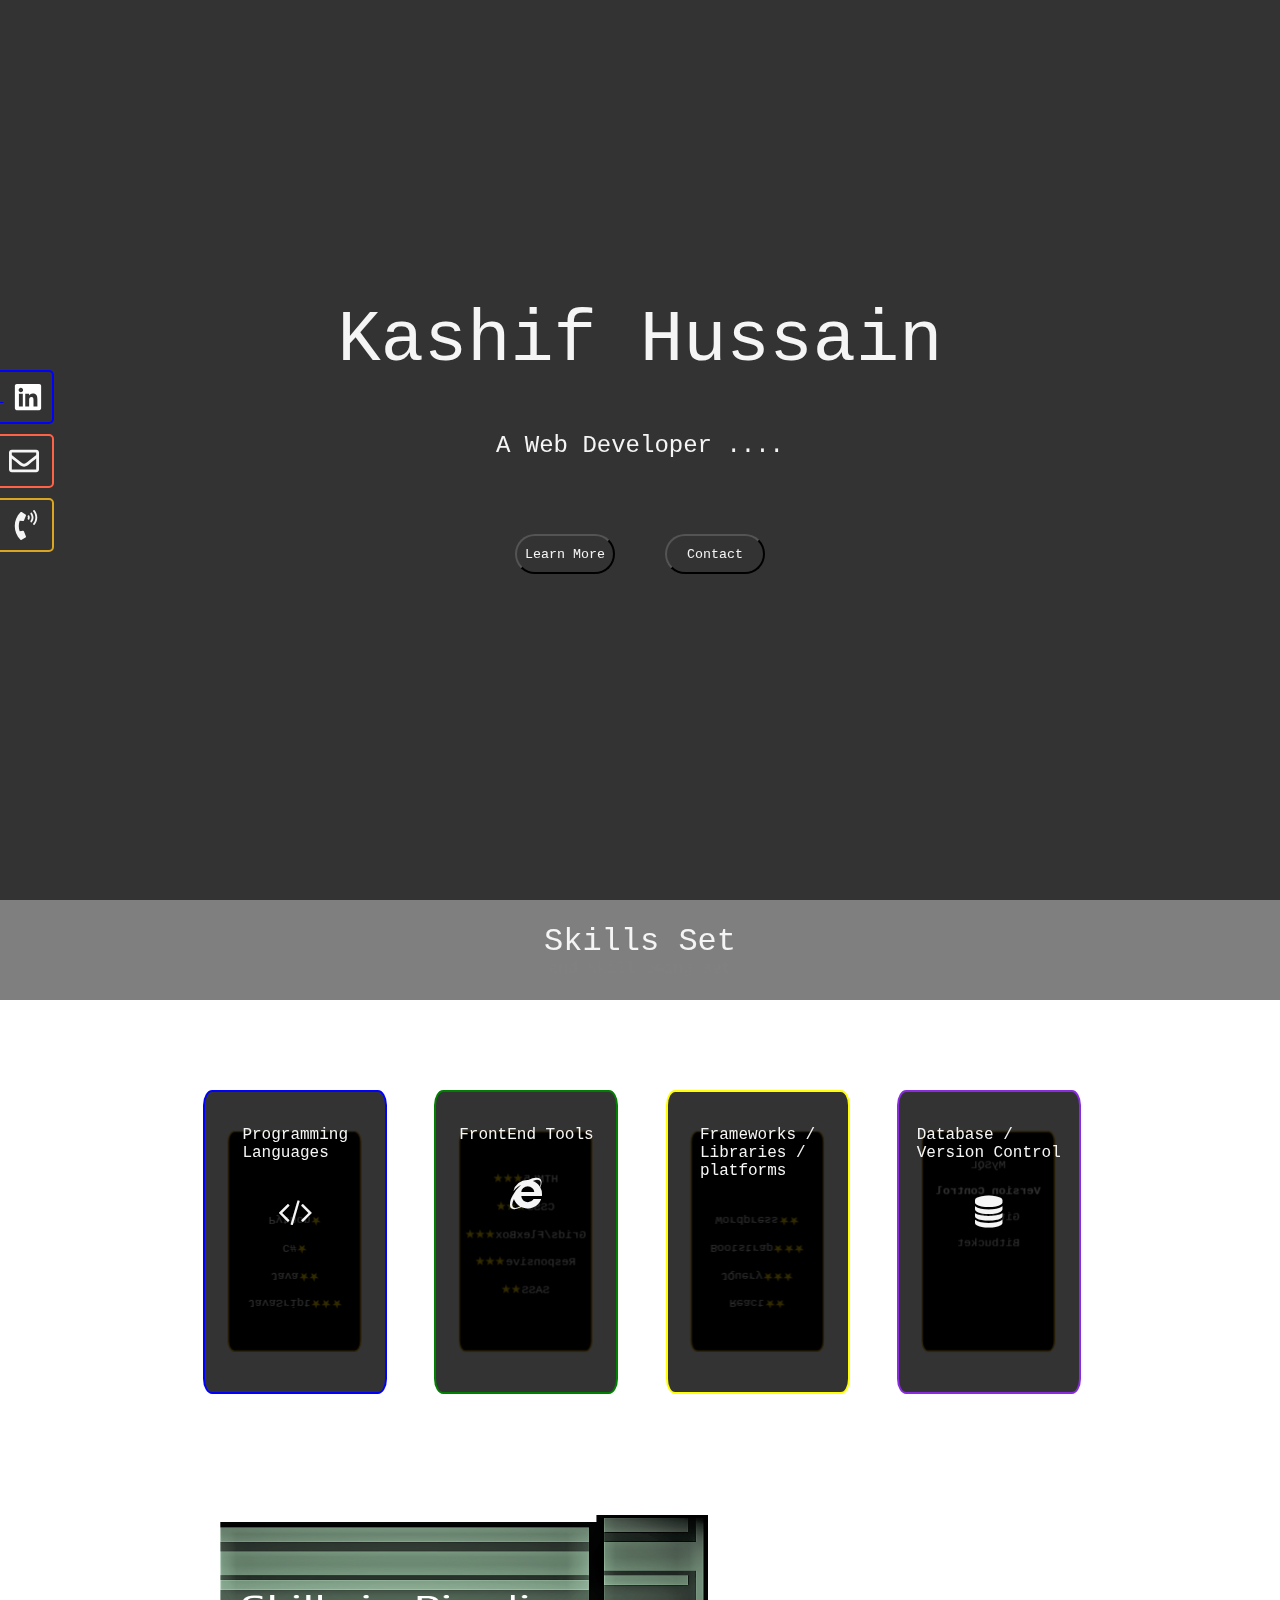
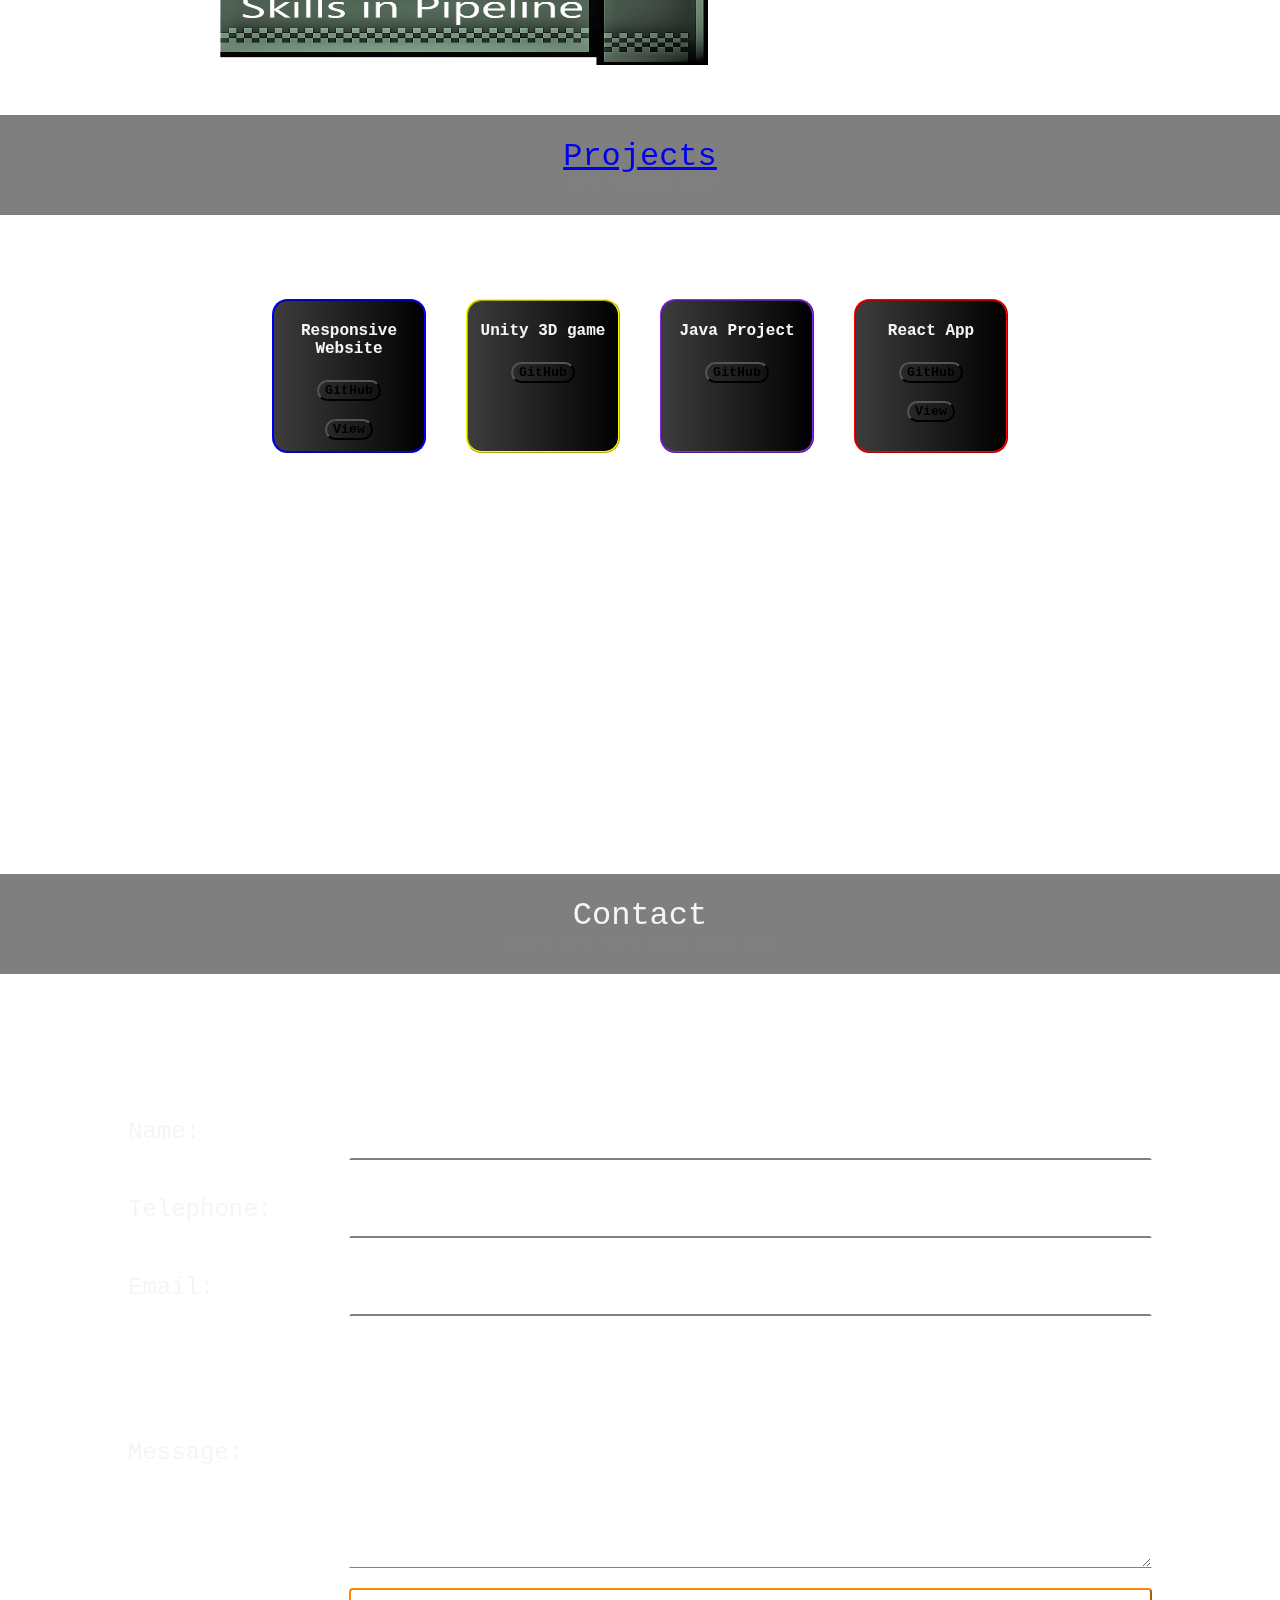
==== commit b354ce73: "quizapp page created" ====
--- a/index.html
+++ b/index.html
@@ -71,9 +71,9 @@
         </div>
        
         <div class="landingPage content-centered">       
-            
+                
                 <h1 id="name"> Kashif Hussain</h1>
-                <h3 id="tagLine">A Front End Developer ....</h3>  
+                <h3 id="tagLine">A Web Developer ....</h3>  
                 <div id="buttonContainer">    
                     <button type="button" id = "infoBtn" >Learn More</button>				
                     <button type="button" id = "contactBtn" >Contact</button>      
@@ -213,7 +213,7 @@
         <div class="section"> 
 
             <div class="seperator content-centered ">
-                <h1>Projects</h1>                
+                <h1><a href="./quizApp.html">Projects</a></h1>                
                 <h3>more coming soon </h3>
             </div>
 
--- a/siteFiles/style.css
+++ b/siteFiles/style.css
@@ -153,7 +153,10 @@
     }
 
     .landingPage button:hover {
-        width: 500px;
+        background-color: black;
+        cursor: pointer;
+        /* height: 50px; */
+        width: 110px;
         /* height: 100px; */
         border-color: rgb(255, 136, 0);
         
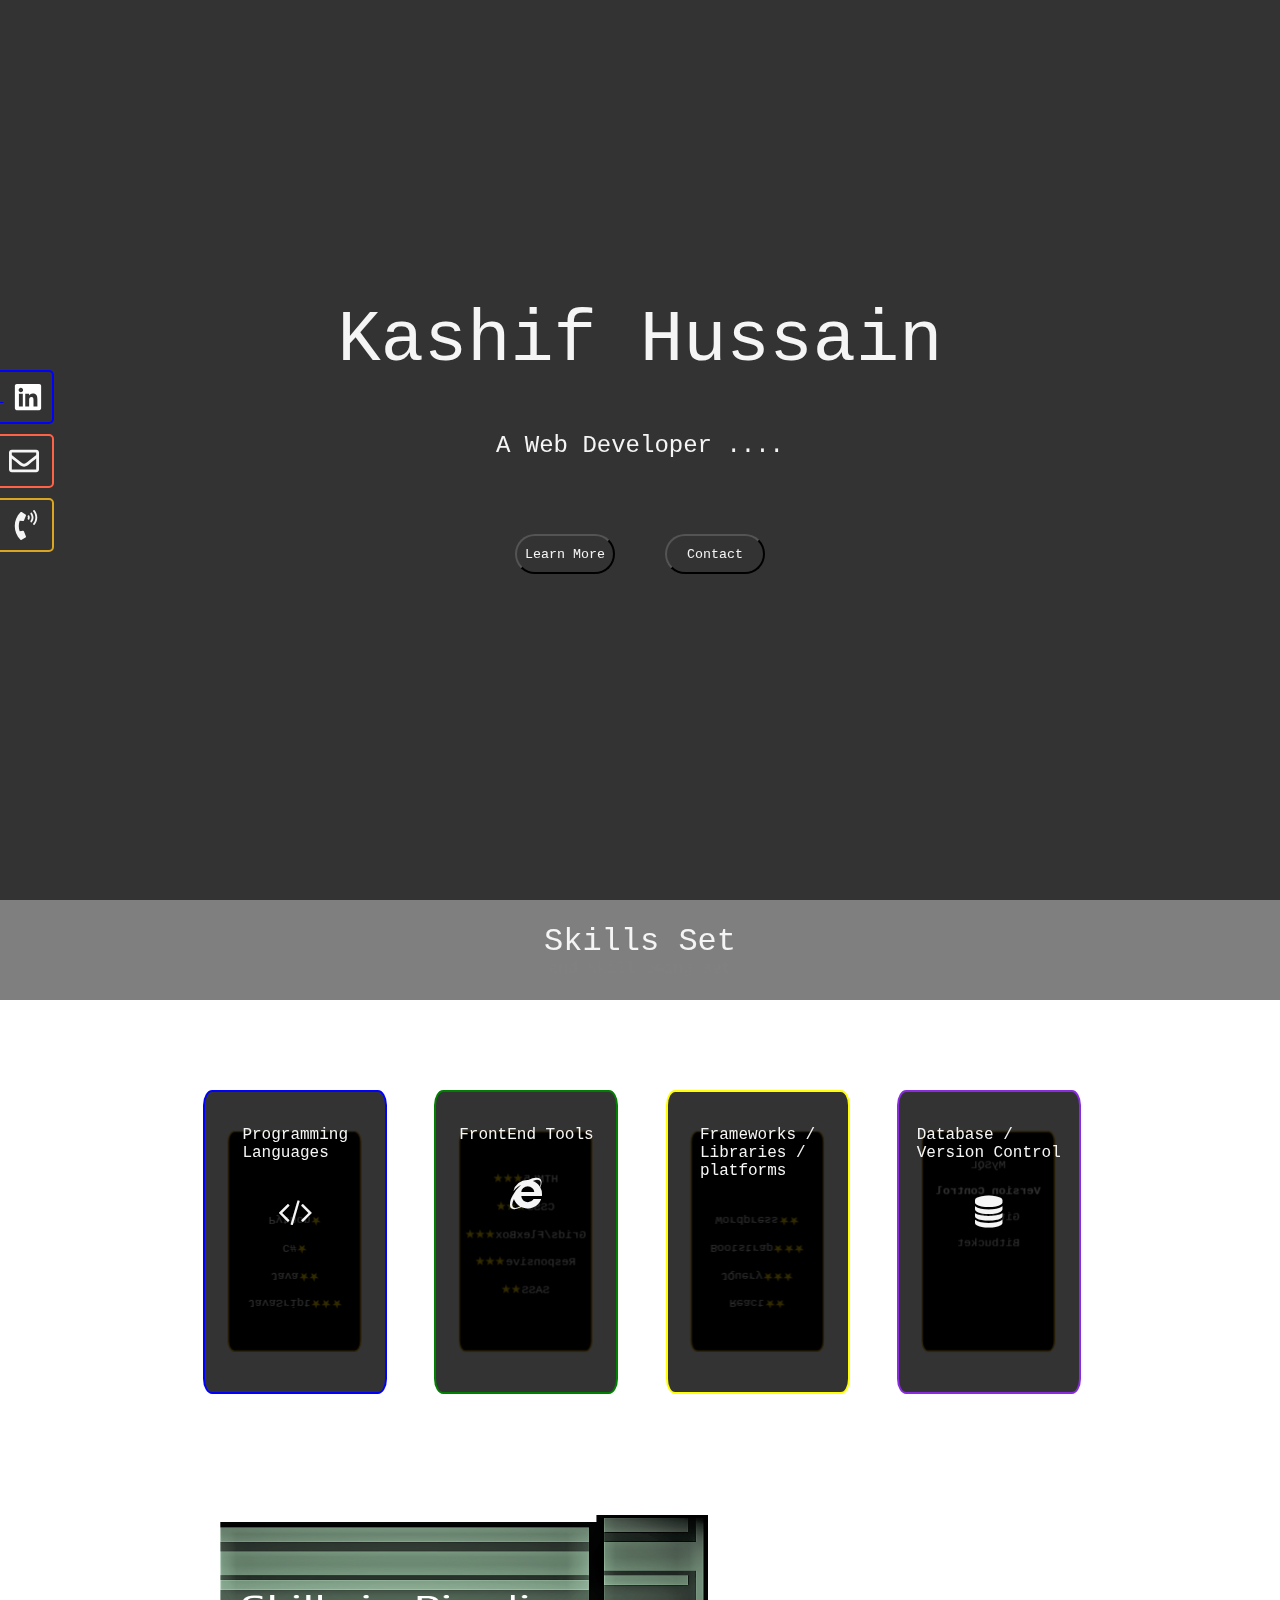
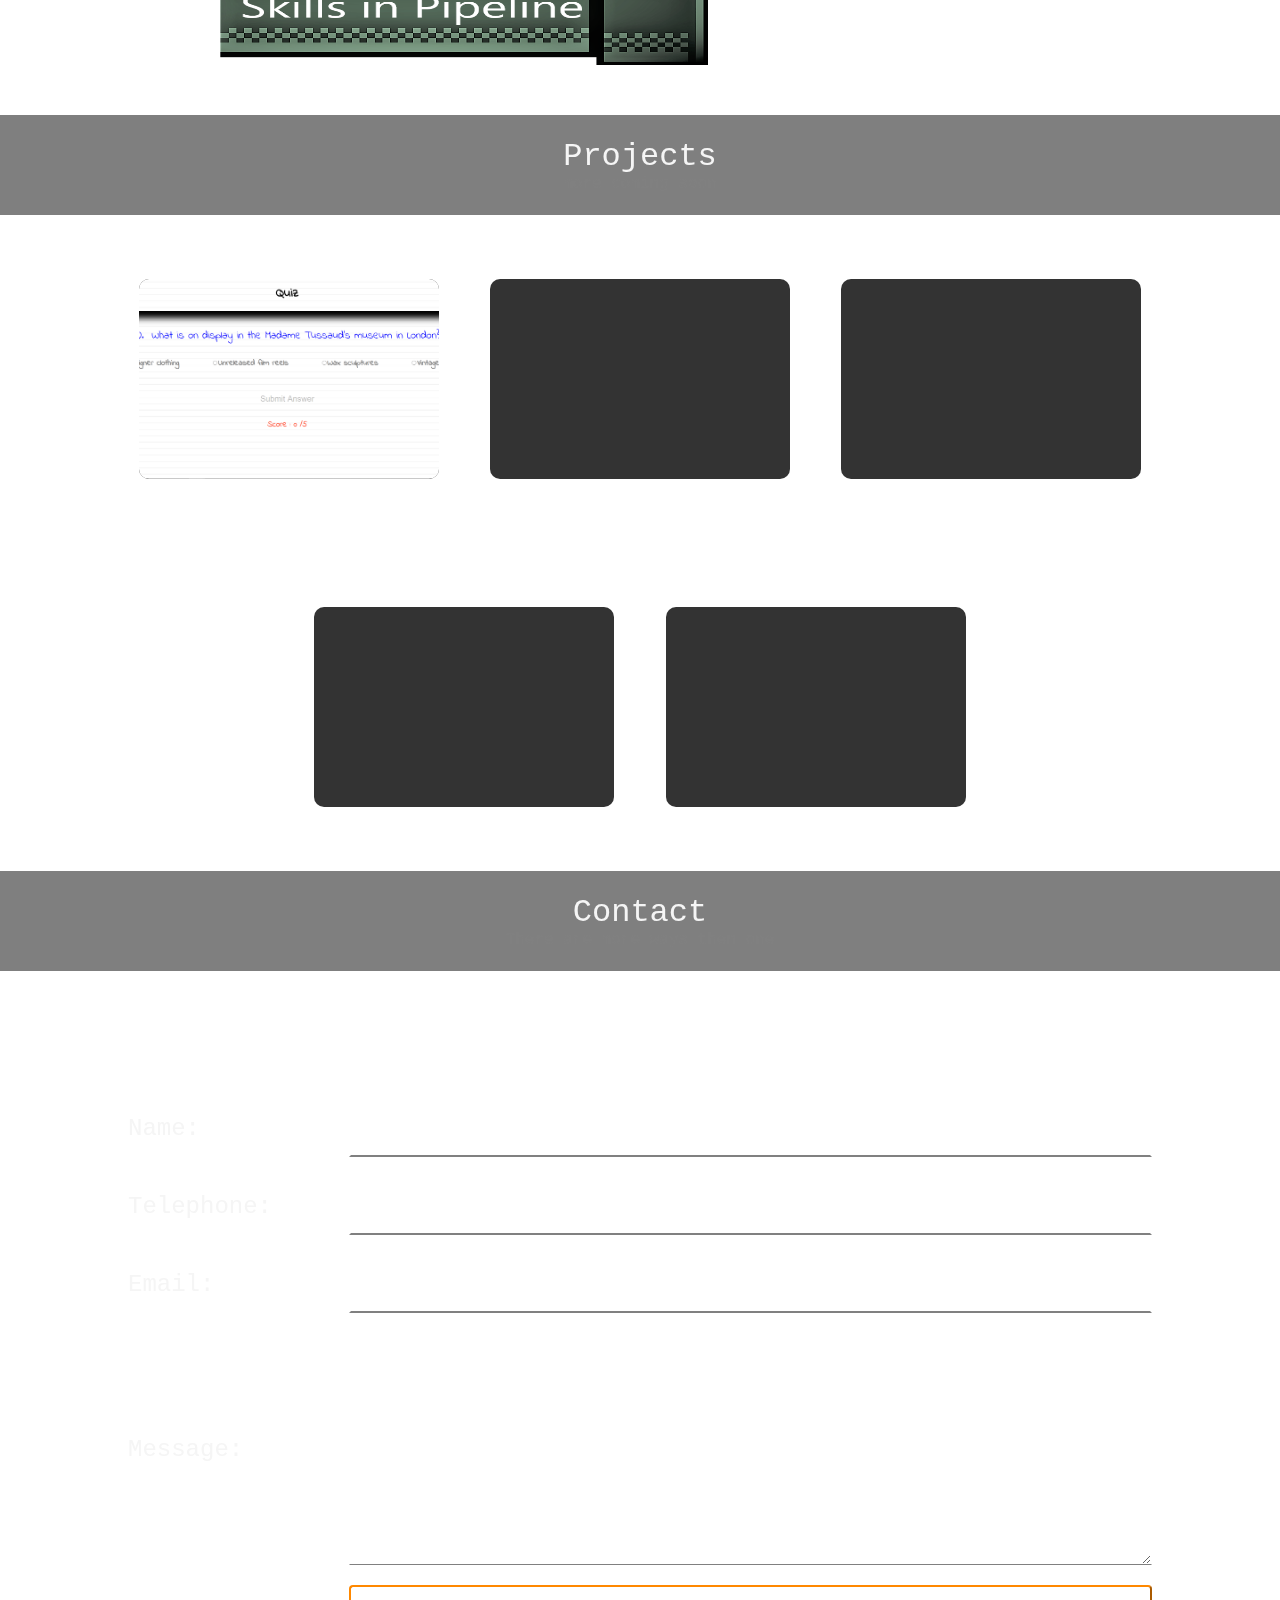
==== commit c2aa1811: "changed projects section" ====
--- a/index.html
+++ b/index.html
@@ -213,11 +213,111 @@
         <div class="section"> 
 
             <div class="seperator content-centered ">
-                <h1><a href="./quizApp.html">Projects</a></h1>                
+                <h1>Projects</h1>                
                 <h3>more coming soon </h3>
             </div>
 
-            <div class="content-centered boxContainer">
+        <div class="projectsContainer content-centered">
+            <div class="projectBox" id="projectBox1">
+                <div class="projectInner content-centered">
+                    <div class="projectTitle content-centered">
+                       
+                    </div>
+                    <div class="projectDetails content-centered">
+                        <!-- <h3 class="projectHeading">React Project</h3> -->
+                        <h3>Quiz App</h3>
+                        <p>ReactJS, Rest API, React Hooks, Conditional rendering</p>
+                        <div class="projectButtons">
+                            <a href="http://quizapp.kashifhussain.net" target="_blank">
+                                <button>View</button>
+                            </a>
+                            <a href="https://github.com/kashif806/QuizApp" target="_blank">
+                                <button>GitHub</button>
+                            </a>
+                        </div>
+                    </div>    
+                </div>
+            </div>
+            <div class="projectBox" id="projectBox1">
+                
+            </div>
+            <div class="projectBox">
+                
+            </div>
+            <div class="projectBox">
+                
+            </div>
+            <div class="projectBox">
+                
+            </div>
+        </div>
+
+        </div>
+
+
+        </div>
+
+        <div class="section"> 
+
+            <div class="seperator content-centered ">
+                <h1>Contact</h1>                
+                <h3>There are more ways then one</h3>
+            </div>
+
+            <div>
+                
+                <form id="formElements">
+                        <label for="name" >Name:</label>
+                        <input id="name" >
+            
+                        <label for="telephone">Telephone:</label>
+                        <input id="telephone">
+
+                        <label for="user-email">Email:</label>
+                        <input id="user-email" type = "email">
+
+                        <label for="message">Message:</label>
+                        <textarea id="message" rows="10" cols="30"></textarea>
+                        
+                        <p></p>
+                        <input type="submit">
+
+                </form>
+
+            </div>
+
+
+        </div>
+<!-- 
+        </div> -->
+
+
+
+        <script src="https://unpkg.com/aos@2.3.1/dist/aos.js"></script>
+		<script src="https://code.jquery.com/jquery-3.3.1.slim.min.js" integrity="sha384-q8i/X+965DzO0rT7abK41JStQIAqVgRVzpbzo5smXKp4YfRvH+8abtTE1Pi6jizo" crossorigin="anonymous"></script>
+        <script src="siteFiles/script.js"></script>
+
+
+    </body>
+            
+</html>
+
+
+
+
+
+
+
+
+
+
+
+
+
+            <!-- <div class="content-centered boxContainer">
+
+                <div class = "projectsContainer">
+
 
                 <div class = "projectBox" id= "project1">
 
@@ -310,52 +410,5 @@
                     </div>
                 </div>
 
-        
-            </div>
-
-        </div>
-
-        <div class="section"> 
-
-            <div class="seperator content-centered ">
-                <h1>Contact</h1>                
-                <h3>There are more ways then one</h3>
-            </div>
-
-            <div>
-                
-                <form id="formElements">
-                        <label for="name" >Name:</label>
-                        <input id="name" >
-            
-                        <label for="telephone">Telephone:</label>
-                        <input id="telephone">
-
-                        <label for="user-email">Email:</label>
-                        <input id="user-email" type = "email">
-
-                        <label for="message">Message:</label>
-                        <textarea id="message" rows="10" cols="30"></textarea>
-                        
-                        <p></p>
-                        <input type="submit">
-
-                </form>
-
-            </div>
-
-
-        </div>
-<!-- 
-        </div> -->
-
-
-
-        <script src="https://unpkg.com/aos@2.3.1/dist/aos.js"></script>
-		<script src="https://code.jquery.com/jquery-3.3.1.slim.min.js" integrity="sha384-q8i/X+965DzO0rT7abK41JStQIAqVgRVzpbzo5smXKp4YfRvH+8abtTE1Pi6jizo" crossorigin="anonymous"></script>
-        <script src="siteFiles/script.js"></script>
-
-
-    </body>
-            
-</html>+                </div>
+            </div> -->--- a/siteFiles/style.css
+++ b/siteFiles/style.css
@@ -583,194 +583,152 @@
   margin-right: 20px;
 }
 
-/* ********************* Project Box ********************** */
+/* ********************************Project Section ************************* */
+
+.projectsContainer {
+  flex-direction: row;
+  flex-wrap: wrap;
+}
 
 .projectBox {
-  width: 150px;
+  /* z-index:3; */
+  background-color: rgba(0,0,0,.8);
+  color: white;
+  width: 300px;
+  height:200px;
+  margin:5% 2%;
+  box-sizing: border-box;
+  border-radius: 10px;
+  flex-direction: row;
+  overflow: hidden;
+  /* border: 2px ridge white; */
+  }
+
+/* #projectBox1{
+ border: 2px ridge blue;
+} */
+
+.projectBox:hover {
+  z-index:3;
+}
+
+.projectInner{
+  width: 600px;
+  height:200px;
+  flex-direction: row;
+  transition: all 1s ease-in-out;
+}
+
+.projectBox:hover .projectInner{
+  transform: translateX(-300px);
+}
+
+
+.projectTitle{
+
+  background-image: url(quizApp.png);
+  background-size: cover;
+  background-position: center;
+  height: 200px;
+  width:300px;
+
+}
+
+.projectDetails {
+ 
+  width:300px;
+  height:200px;
+  color: white;
+}
+
+.projectDetails h3 {
+  color: goldenrod;
+}
+
+.projectDetails h3 , .projectDetails h4, .projectDetails p {
+  /* color: white; */
+
+  margin:10px;
+  
+}
+
+.projectDetails p {
   text-align: center;
-  height: 150px;
-  background-image:  linear-gradient(90deg, rgba(0,0,0,0.76234243697479) 0%, rgba(0,0,0,1) 50%, rgba(232,71,13,0.8300362381280637) 50%, rgba(232,152,13,0.8356384790244222) 100%);
-  z-index:1;
-  border-radius: 10%;
-  margin: 20px;
-  background-size: 200% 100%;
-  /* background-position: -100%; */
-  transition: all 1s;
-}
-
-/* link for sliding background ...   */
-/* https://www.kirupa.com/html5/sliding_background_effect_on_link_hover.htm
- */
-
-
-.projectBox:hover {
-
-  background-position: -100%;
-  color: black
-
-}
-
-.projectDetails{
-
-  margin: auto;
-  background-size: 100% 200%;
-  transition: all 1s;
-  width:    70%;
-  min-height: 350px;
-  background-image: linear-gradient(0deg, rgba(0,0,0,0.8) 0%, rgba(0,0,0,0.8) 50%, rgba(0,0,0,0) 50%, rgba(0,0,0,0) 100%);
-  /* background-image: linear-gradient(0deg,rgba(232,71,13,0.8300362381280637) 0%, rgba(232,152,13,0.8356384790244222) 100%, rgba(0,0,0,0) 50%, rgba(0,0,0,0) 100%); */
-  margin : 1%;
-  border-radius: 5%;
-  padding: 1%;
- /* border : 2px ridge green; */
-}
-
-
-/* *********************Project 1 ************************/
-
-#project1 {
-  border: 2px ridge blue;
-  transition: all 1s;
-  
-}
-#project1:hover {
-  border: 2px ridge black;
-  }
-
-#project1:hover ~ .projectDetails{
-  
-    background-position: -100% 100%;
-   border : 2px orange ridge;
- }
-  
-#show1 {
-  display: none;
-}
- 
-#project1:hover ~ .projectDetails #show1{
-  
-   display: block;
-  
-}
-
-
-
-/* *********************Project 2 ************************/
-
-#project2 {
-  border: 2px ridge yellow;
-}
-#project2:hover {
-  border: 2px ridge black;
-  }  
-  
-
-#project2:hover {
-  border: 2px ridge black;
-  }
-
-#project2:hover ~ .projectDetails{
-  
-  background-position: -100% 100%;
-  border : 2px orange ridge;
- }
-  
-#show2 {
-  display: none;
-}
- 
-#project2:hover ~ .projectDetails #show2{
-  
-   display: block ;
-  
-}
-
-/* *********************Project 3 ************************/
-
-
-
-  
-#project3 {
-  border: 2px ridge blueviolet;
- }
-
- #project3:hover {
-  border: 2px ridge black;
-  }
-
-  #project3:hover {
-    border: 2px ridge black;
-    }
-  
-  #project3:hover ~ .projectDetails{
-    
-    background-position: -100% 100%;
-    border : 2px orange ridge;
-   }
-    
-  #show3 {
-    display: none;
-  }
-   
-  #project3:hover ~ .projectDetails #show3{
-    
-     display: block ;
-    
-  }  
- 
- /* *********************Project 3 ************************/ 
-
-
-#project4 {
-  border: 2px ridge red;
- }
-
- #project4:hover {
-  border: 2px ridge black;
-  }
-
-  
-  #project4:hover ~ .projectDetails{
-    
-    background-position: -100% 100%;
-    border : 2px orange ridge;
-   }
-    
-  #show4 {
-    display: none;
-  }
-   
-  #project4:hover ~ .projectDetails #show4{
-    
-     display: block ;
-    
-  }  
-
-
-
-  .projectBox button {
-    color: black;
-    font-weight: bolder;
-    border-color: black;
-  }
-  
-  .projectBox button:hover {
-    border-color: white;
-    background-color: white;
-  }
-  
-  
-  .highlight {
-    color: rgb(255, 136, 0);
-   
-  }
-
-  #contactForm {
-
-    /* background-color: black; */
-    margin: 5%;
-
-  }
+}
+
+.projectButtons{
+  margin-top:10px;
+}
+
+.projectButtons a{
+  text-decoration: none;
+}
+
+.projectDetails button {
+  color: white;
+  width: 100px;
+  background-color: transparent;
+  font-weight: bolder;
+  border-color: white;
+  cursor: pointer;
+}
+
+.projectDetails button:hover {
+  border-color: goldenrod;
+  /* background-color: white; */
+}
+
+
+
+
+
+
+
+
+
+
+
+
+
+
+
+
+
+
+
+
+
+
+
+
+
+
+
+
+
+
+
+
+
+
+
+
+
+
+
+
+
+.highlight {
+  color: rgb(255, 136, 0);
+  
+}
+
+#contactForm {
+
+  margin: 5%;
+
+}
+
 
   #formElements {
     margin :  5%;
@@ -836,3 +794,201 @@
   
 
   
+
+
+
+
+
+
+
+
+
+
+
+
+
+
+  
+/* ********************* Project Box ********************** */
+/* 
+.projectsContainer{
+  width:60%;
+  background-color: white;
+  flex-direction: row;
+
+}
+
+.projectBox {
+  width: 200px;
+  text-align: center;
+  height: 300px;
+  background-image:  linear-gradient(90deg, rgba(0,0,0,0.76234243697479) 0%, rgba(0,0,0,1) 50%, rgba(232,71,13,0.8300362381280637) 50%, rgba(232,152,13,0.8356384790244222) 100%);
+  z-index:1;
+  border-radius: 10%;
+  margin: 20px;
+  background-size: 200% 100%;
+  /* background-position: -100%; */
+  /* transition: all 1s;
+} */ */
+
+/* link for sliding background ...   */
+/* https://www.kirupa.com/html5/sliding_background_effect_on_link_hover.htm
+ */
+/* 
+
+.projectBox:hover {
+
+  background-position: -100%;
+  color: black
+
+}
+
+.projectDetails{
+
+  margin: auto;
+  background-size: 100% 200%;
+  transition: all 1s;
+  width:    70%;
+  min-height: 350px;
+  background-image: linear-gradient(0deg, rgba(0,0,0,0.8) 0%, rgba(0,0,0,0.8) 50%, rgba(0,0,0,0) 50%, rgba(0,0,0,0) 100%); */
+  /* background-image: linear-gradient(0deg,rgba(232,71,13,0.8300362381280637) 0%, rgba(232,152,13,0.8356384790244222) 100%, rgba(0,0,0,0) 50%, rgba(0,0,0,0) 100%); */
+  /* margin : 1%;
+  border-radius: 5%;
+  padding: 1%; */
+ /* border : 2px ridge green; */
+/* } */
+
+
+/* *********************Project 1 ************************/
+
+/* #project1 {
+  border: 2px ridge blue;
+  transition: all 1s;
+  
+}
+#project1:hover {
+  border: 2px ridge black;
+  }
+
+#project1:hover ~ .projectDetails{
+  
+    background-position: -100% 100%;
+   border : 2px orange ridge;
+ }
+  
+#show1 {
+  display: none;
+}
+ 
+#project1:hover ~ .projectDetails #show1{
+  
+   display: block;
+  
+} */
+
+
+
+/* *********************Project 2 ************************/
+
+/* #project2 {
+  border: 2px ridge yellow;
+}
+#project2:hover {
+  border: 2px ridge black;
+  }  
+  
+
+#project2:hover {
+  border: 2px ridge black;
+  }
+
+#project2:hover ~ .projectDetails{
+  
+  background-position: -100% 100%;
+  border : 2px orange ridge;
+ }
+  
+#show2 {
+  display: none;
+}
+ 
+#project2:hover ~ .projectDetails #show2{
+  
+   display: block ;
+  
+} */
+
+/* *********************Project 3 ************************/
+
+
+
+  
+/* #project3 {
+  border: 2px ridge blueviolet;
+ }
+
+ #project3:hover {
+  border: 2px ridge black;
+  }
+
+  #project3:hover {
+    border: 2px ridge black;
+    }
+  
+  #project3:hover ~ .projectDetails{
+    
+    background-position: -100% 100%;
+    border : 2px orange ridge;
+   }
+    
+  #show3 {
+    display: none;
+  }
+   
+  #project3:hover ~ .projectDetails #show3{
+    
+     display: block ;
+    
+  }   */
+ 
+ /* *********************Project 3 ************************/ 
+
+/* 
+#project4 {
+  border: 2px ridge red;
+ }
+
+ #project4:hover {
+  border: 2px ridge black;
+  }
+
+  
+  #project4:hover ~ .projectDetails{
+    
+    background-position: -100% 100%;
+    border : 2px orange ridge;
+   }
+    
+  #show4 {
+    display: none;
+  }
+   
+  #project4:hover ~ .projectDetails #show4{
+    
+     display: block ;
+    
+  }  
+
+
+
+  .projectBox button {
+    color: black;
+    font-weight: bolder;
+    border-color: black;
+  }
+  
+  .projectBox button:hover {
+    border-color: white;
+    background-color: white;
+  }
+   */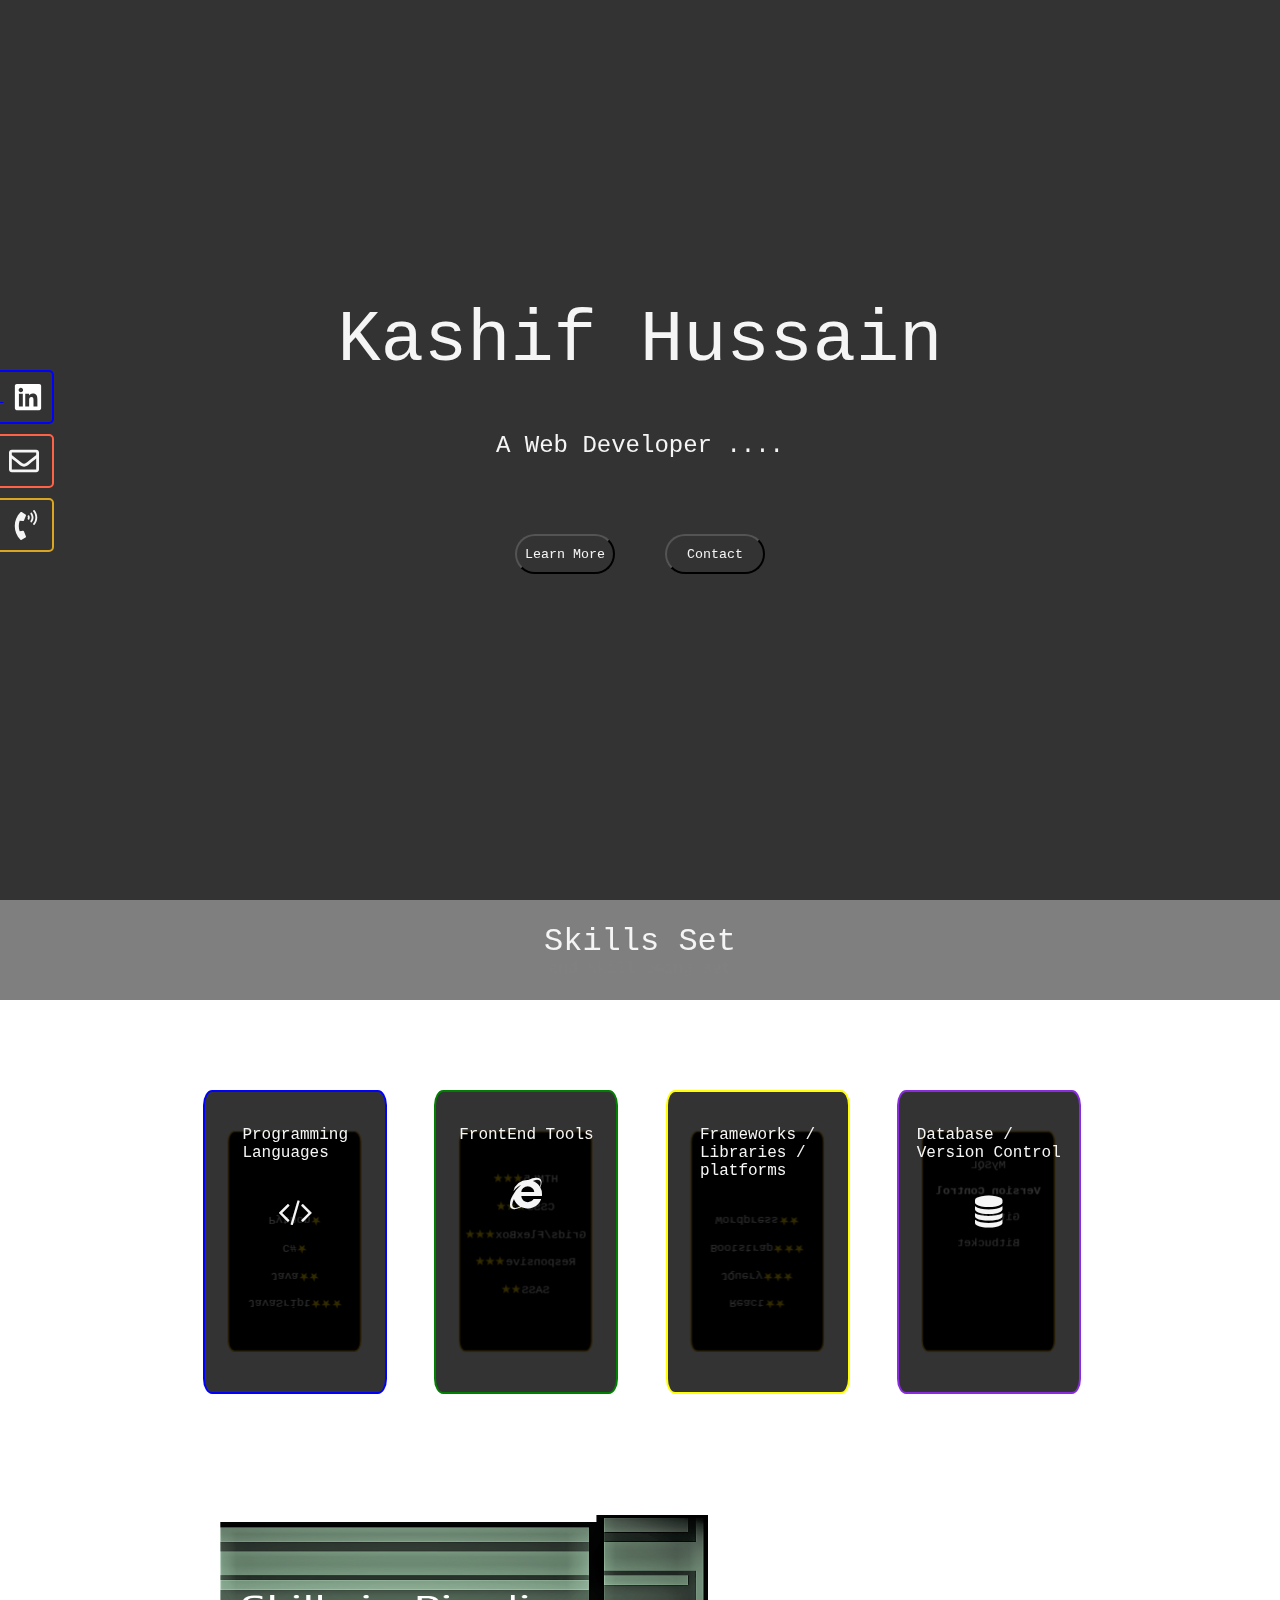
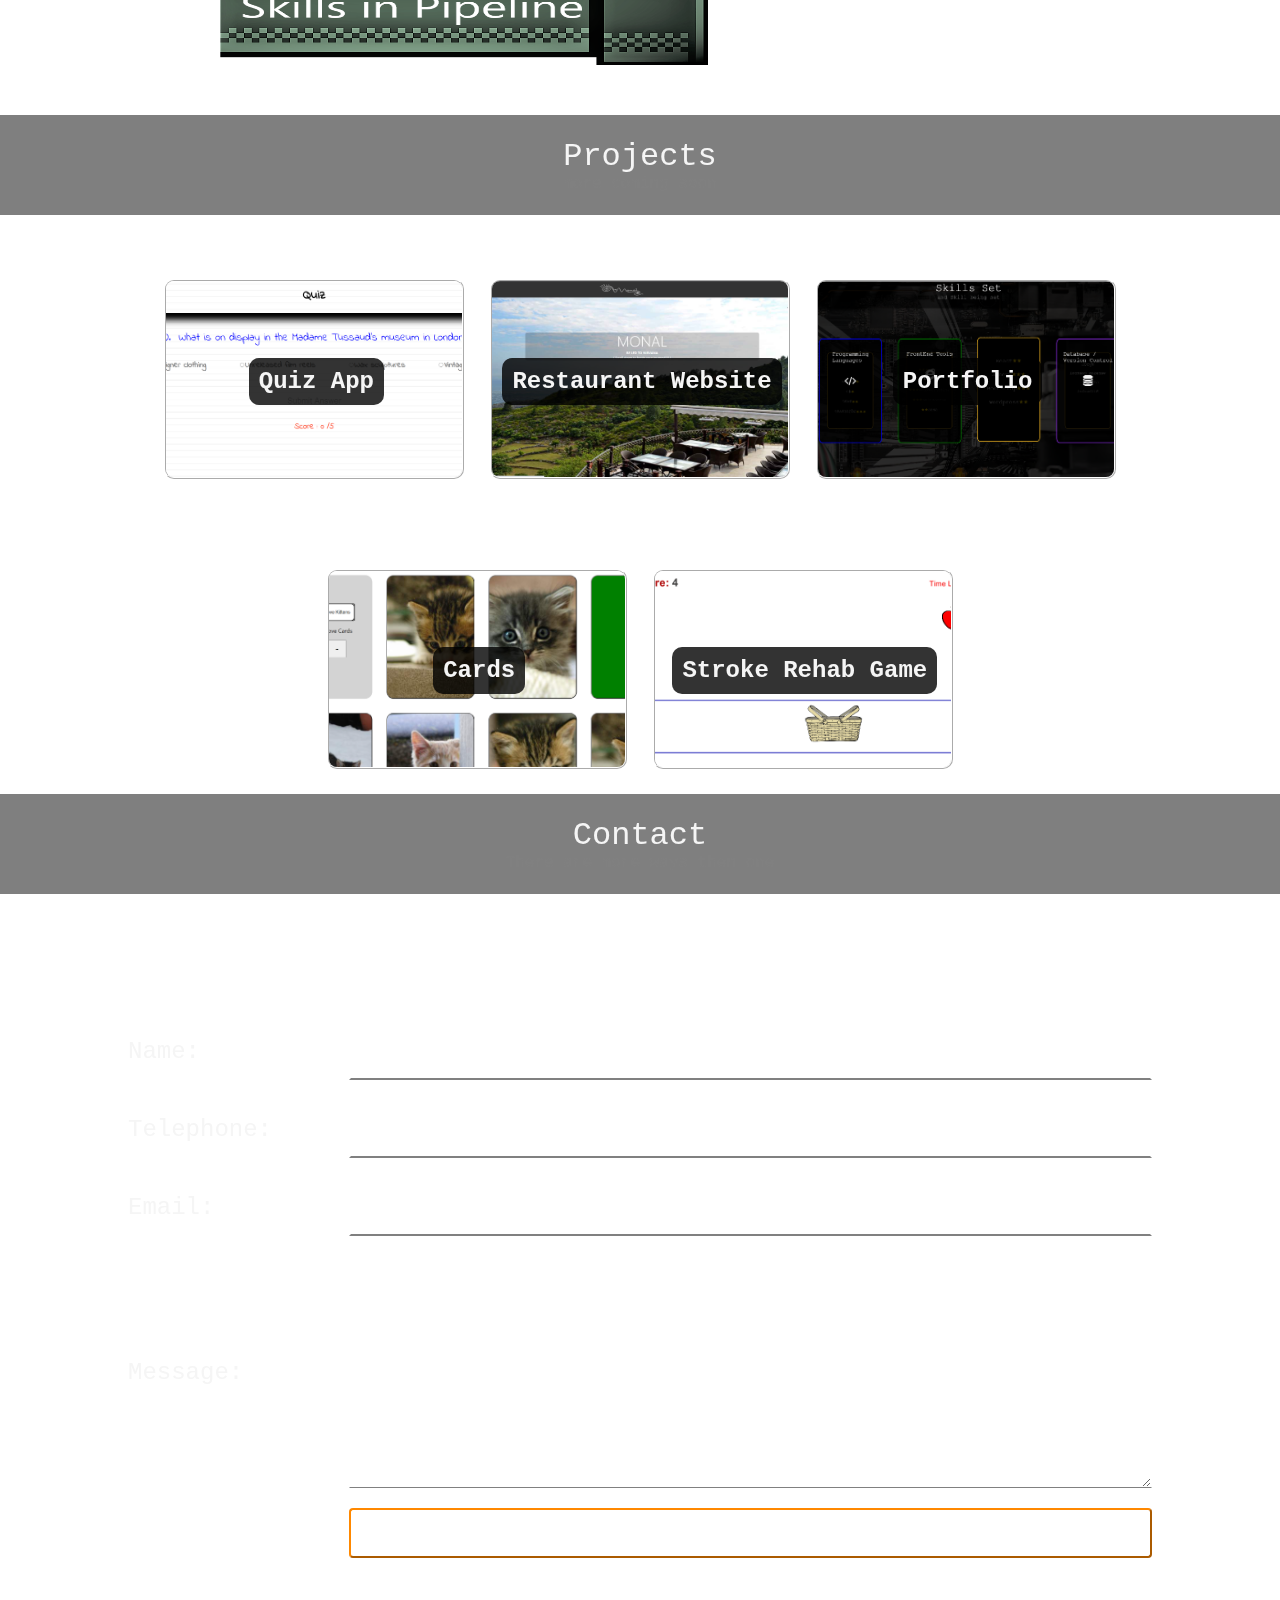
==== commit 5aad1dbd: "added projects" ====
--- a/index.html
+++ b/index.html
@@ -10,6 +10,7 @@
             <link rel="stylesheet" href="https://cdnjs.cloudflare.com/ajax/libs/font-awesome/4.7.0/css/font-awesome.min.css">
             <link rel="stylesheet" href="https://cdnjs.cloudflare.com/ajax/libs/animate.css/3.7.2/animate.min.css">
             <link href="https://unpkg.com/aos@2.3.1/dist/aos.css" rel="stylesheet">
+            
     </head>
 
     <body>
@@ -218,14 +219,14 @@
             </div>
 
         <div class="projectsContainer content-centered">
-            <div class="projectBox" id="projectBox1">
+            <div class="projectBox">
                 <div class="projectInner content-centered">
-                    <div class="projectTitle content-centered">
-                       
+                    <div class="projectTitle content-centered" style="background-image: url('./siteFiles/quizApp.png');">
+                       <h3>Quiz App</h3>
                     </div>
                     <div class="projectDetails content-centered">
                         <!-- <h3 class="projectHeading">React Project</h3> -->
-                        <h3>Quiz App</h3>
+                        <h3>React JS</h3>
                         <p>ReactJS, Rest API, React Hooks, Conditional rendering</p>
                         <div class="projectButtons">
                             <a href="http://quizapp.kashifhussain.net" target="_blank">
@@ -238,16 +239,85 @@
                     </div>    
                 </div>
             </div>
-            <div class="projectBox" id="projectBox1">
-                
-            </div>
             <div class="projectBox">
-                
+                <div class="projectInner content-centered">
+                    <div class="projectTitle content-centered" style="background-image: url('./siteFiles/monalSite.png');">
+                       <h3>Restaurant Website</h3>
+                    </div>
+                    <div class="projectDetails content-centered">
+                        <!-- <h3 class="projectHeading">React Project</h3> -->
+                        <h3>Responsive Website</h3>
+                        <p>HTML 5, CSS3, Jquery, Bootstrap ,  google Map API</p>
+                        <div class="projectButtons">
+                            <a href="http://monal.kashifhussain.net/" target="_blank">
+                                <button>View</button>
+                            </a>
+                            <a href="https://github.com/kashif806/monalWebsite" target="_blank">
+                                <button>GitHub</button>
+                            </a>
+                        </div>
+                    </div>    
+                </div>
             </div>
             <div class="projectBox">
-                
+                <div class="projectInner content-centered">
+                    <div class="projectTitle content-centered" style="background-image: url('./siteFiles/portfolio.png');">
+                       <h3>Portfolio</h3>
+                    </div>
+                    <div class="projectDetails content-centered">
+                        <!-- <h3 class="projectHeading">React Project</h3> -->
+                        <h3>This.Website</h3>
+                        <p>HTML5, CSS3 Grids and Flex Box, Transitions, Media Queries</p>
+                        <div class="projectButtons">
+                            <a href="http://kashifhussain.net/" target="_blank">
+                                <button>View</button>
+                            </a>
+                            <a href="https://github.com/kashif806/portfolio" target="_blank">
+                                <button>GitHub</button>
+                            </a>
+                        </div>
+                    </div>    
+                </div>
             </div>
             <div class="projectBox">
+                <div class="projectInner content-centered">
+                    <div class="projectTitle content-centered" style="background-image: url('./siteFiles/cards.png');">
+                       <h3>Cards</h3>
+                    </div>
+                    <div class="projectDetails content-centered">
+                        <!-- <h3 class="projectHeading">React Project</h3> -->
+                        <h3>React JS</h3>
+                        <p>ReactJS, ES6, Babel, Webpack, NPM, Yarn, GitHub pages</p>
+                        <div class="projectButtons">
+                            <a href="https://kashif806.github.io/cardsweb/" target="_blank">
+                                <button>View</button>
+                            </a>
+                            <a href="https://github.com/kashif806/cardsweb" target="_blank">
+                                <button>GitHub</button>
+                            </a>
+                        </div>
+                    </div>    
+                </div>
+            </div>
+            <div class="projectBox">
+                <div class="projectInner content-centered">
+                    <div class="projectTitle content-centered" style="background-image: url('./siteFiles/unityGame.png');">
+                       <h3>Stroke Rehab Game</h3>
+                    </div>
+                    <div class="projectDetails content-centered">
+                        <!-- <h3 class="projectHeading">React Project</h3> -->
+                        <h3>Unity 3D Game</h3>
+                        <p>C#, Unity 3D, MATLAB</p>
+                        <div class="projectButtons">
+                            <!-- <a href="https://kashif806.github.io/cardsweb/" target="_blank">
+                                <button>View</button>
+                            </a> -->
+                            <a href="https://github.com/kashif806/StrokeGame/" target="_blank">
+                                <button>GitHub</button>
+                            </a>
+                        </div>
+                    </div>    
+                </div>
                 
             </div>
         </div>
--- a/siteFiles/style.css
+++ b/siteFiles/style.css
@@ -135,7 +135,7 @@
 
     }
 
-    button {
+    #buttonContainer button {
         
         background: none;
         color: whitesmoke;      
@@ -591,22 +591,23 @@
 }
 
 .projectBox {
-  /* z-index:3; */
-  background-color: rgba(0,0,0,.8);
   color: white;
   width: 300px;
   height:200px;
-  margin:5% 2%;
+  margin:5% 1% 2% 1%;
   box-sizing: border-box;
   border-radius: 10px;
   flex-direction: row;
   overflow: hidden;
-  /* border: 2px ridge white; */
-  }
-
-/* #projectBox1{
- border: 2px ridge blue;
-} */
+  border: 2px ridge white;
+  transition: all 2s;
+  }
+
+.projectBox:hover {
+  border: 2px ridge coral;
+
+}
+
 
 .projectBox:hover {
   z-index:3;
@@ -623,10 +624,8 @@
   transform: translateX(-300px);
 }
 
-
 .projectTitle{
 
-  background-image: url(quizApp.png);
   background-size: cover;
   background-position: center;
   height: 200px;
@@ -634,15 +633,27 @@
 
 }
 
+.projectTitle h3{
+  color: whitesmoke;
+  font-weight: bolder;
+  background: rgba(14, 128, 163, 0.8);
+  background: rgba(0, 0, 0, 0.8);
+  padding: 10px;
+  border-radius: 10px;;
+
+}
+
 .projectDetails {
  
+  background-color: rgba(0,0,0,.5);
   width:300px;
   height:200px;
-  color: white;
+  color: whitesmoke;
+  font-weight: bold;
 }
 
 .projectDetails h3 {
-  color: goldenrod;
+  font-weight: bolder;
 }
 
 .projectDetails h3 , .projectDetails h4, .projectDetails p {
@@ -665,7 +676,7 @@
 }
 
 .projectDetails button {
-  color: white;
+  color: whitesmoke;
   width: 100px;
   background-color: transparent;
   font-weight: bolder;
@@ -674,8 +685,7 @@
 }
 
 .projectDetails button:hover {
-  border-color: goldenrod;
-  /* background-color: white; */
+  border-color: coral;
 }
 
 
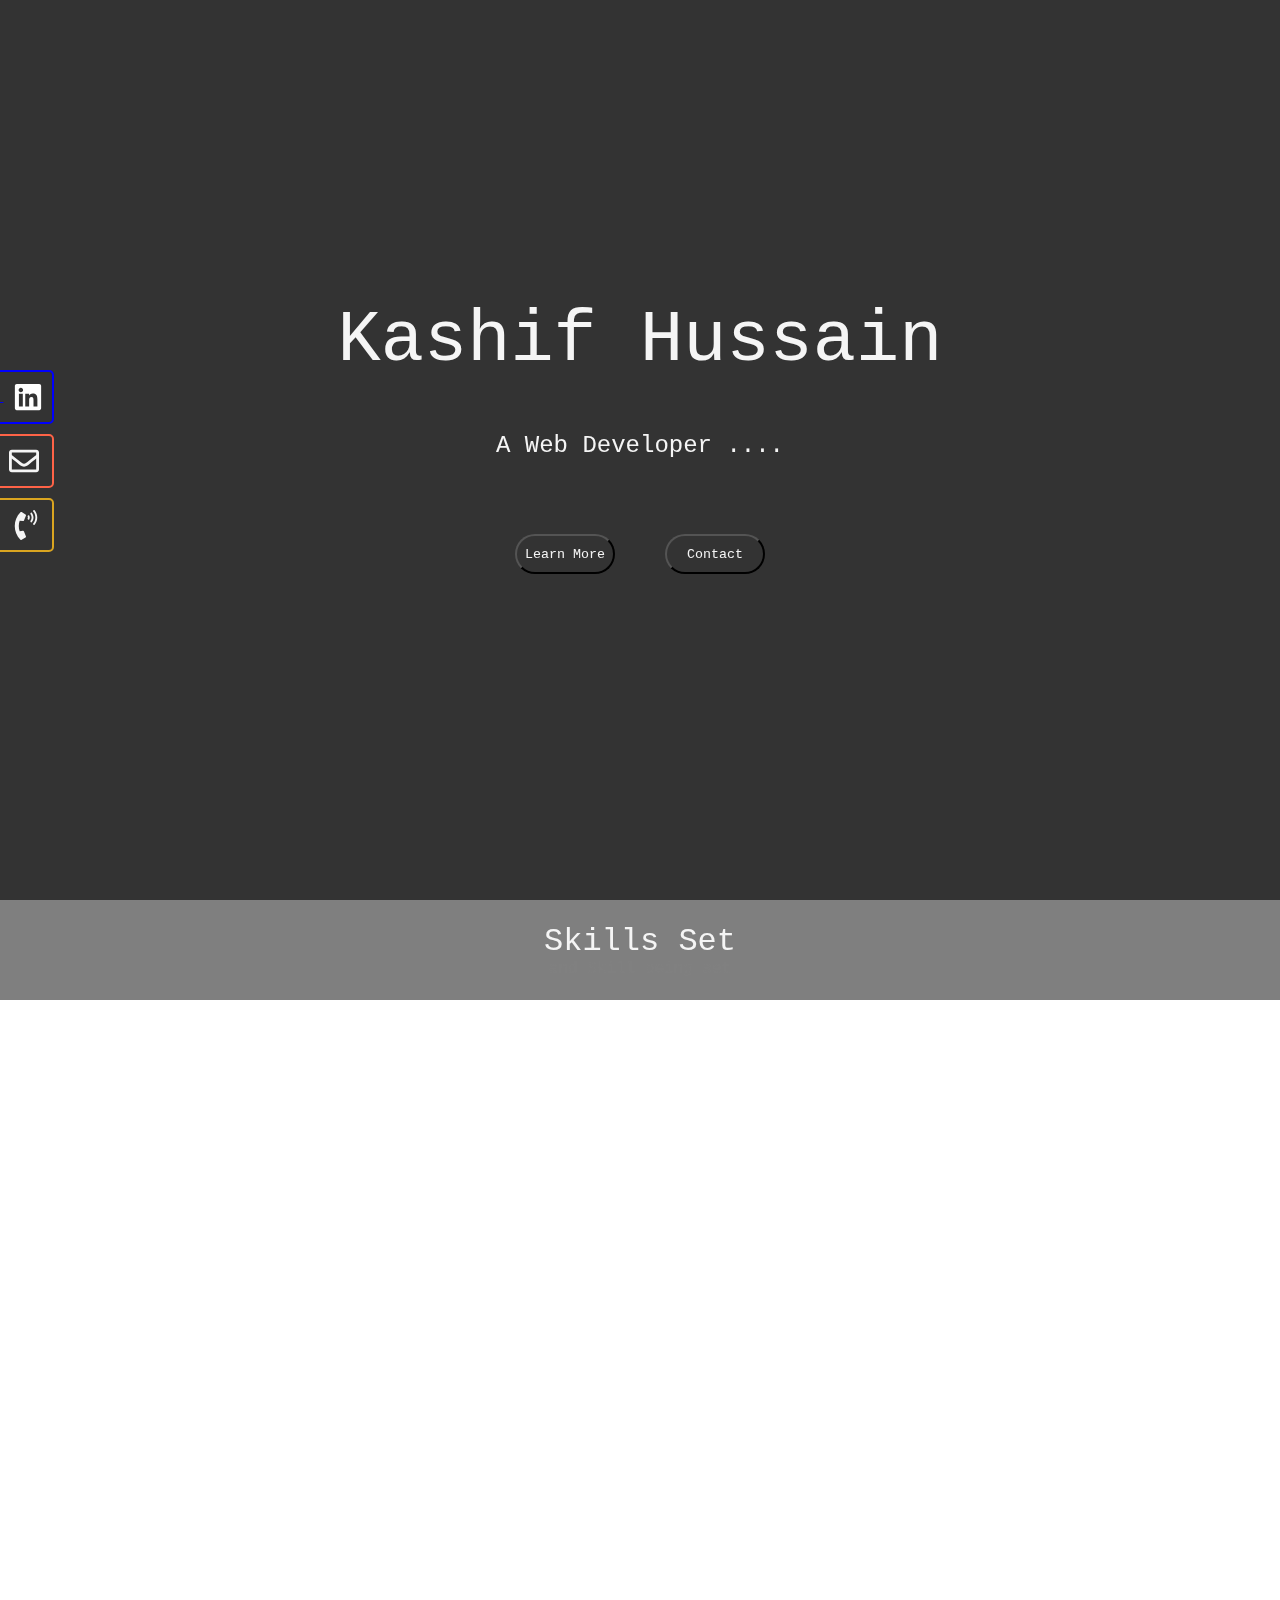
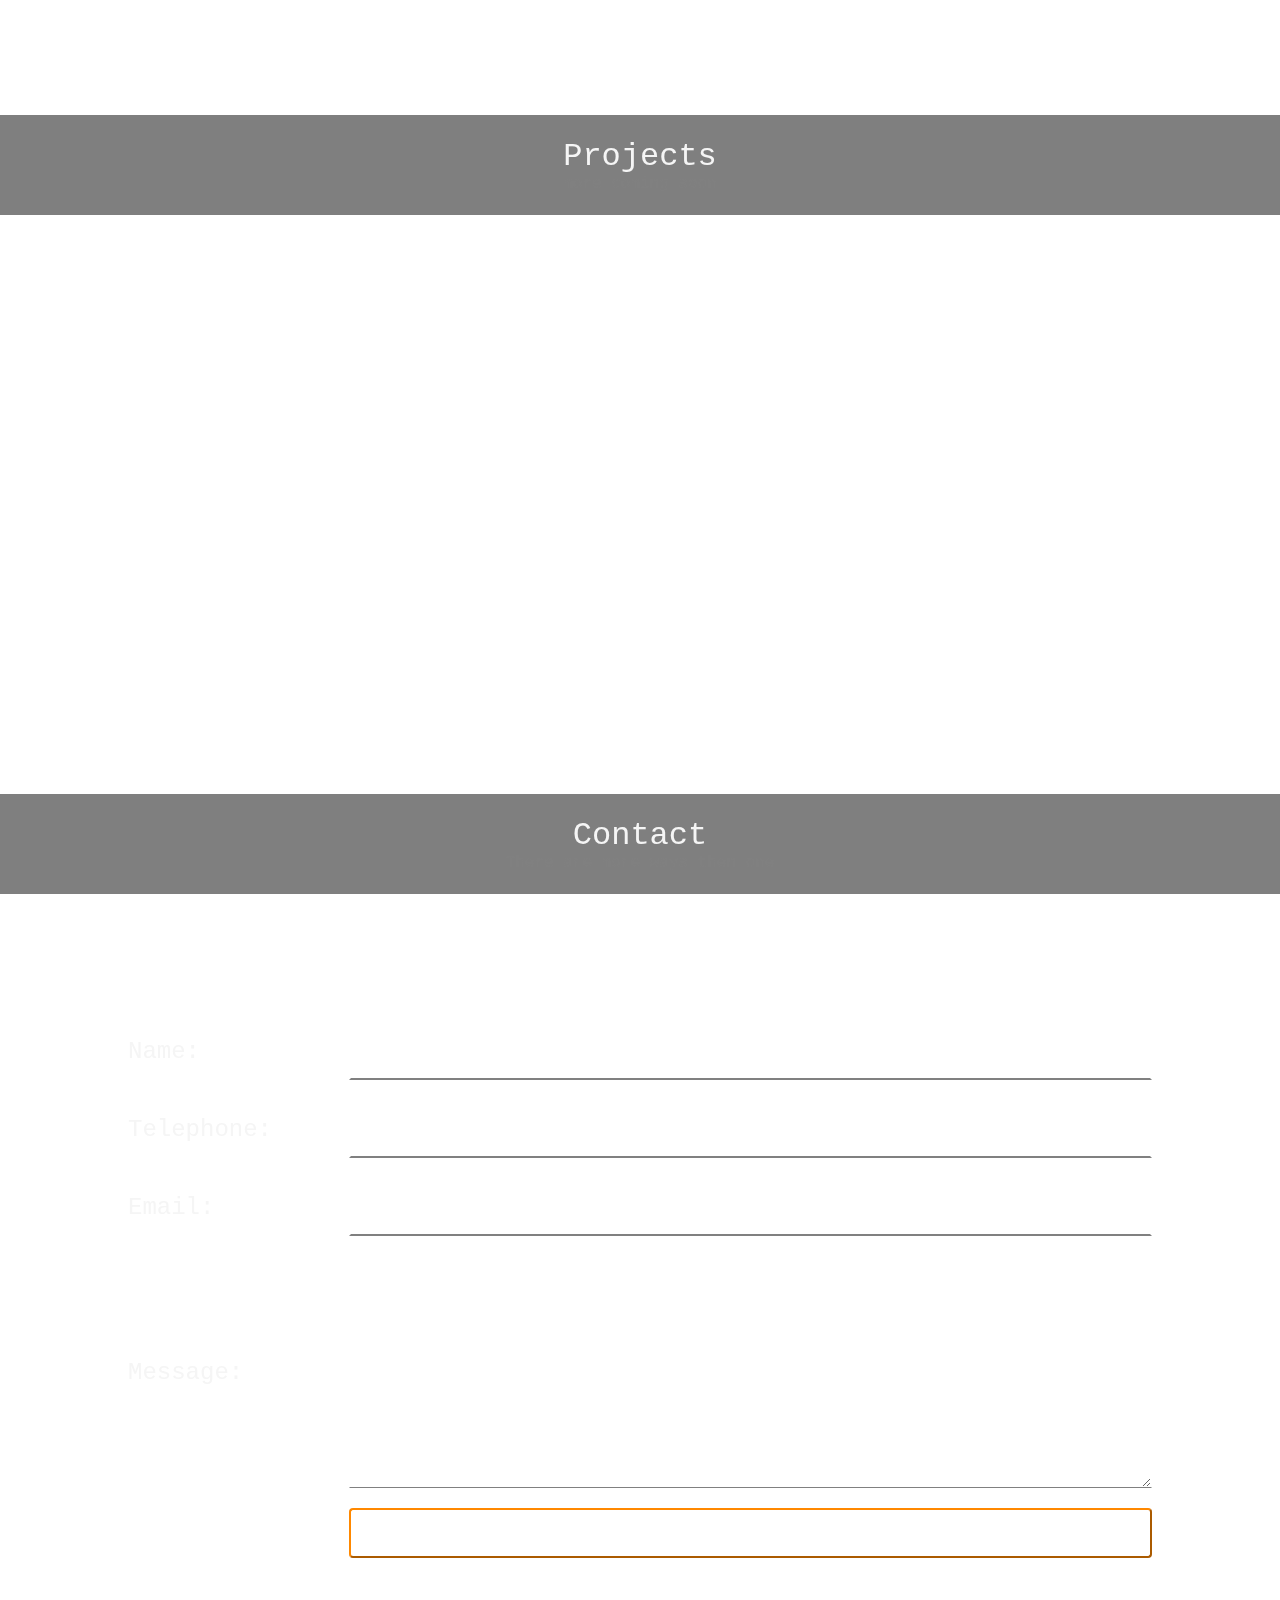
==== commit 8134c1b5: "added AOS functionality with media query through JS" ====
--- a/index.html
+++ b/index.html
@@ -94,11 +94,12 @@
         
         <div class="section"> 
            
-            <div class="seperator content-centered ">
+            <div class="seperator content-centered">
                 <h1>Skills Set</h1>
                 <h3>and Skill being set </h3>
             </div>
-            <div class="content-centered boxContainer">    
+            <div class="content-centered boxContainer addAOS" data-aos="fade-right"
+            data-aos-anchor-placement="bottom-bottom" data-aos-duration="500">    
                 
                 <div class="flip-box flip-up">
                     <div class="object">
@@ -204,7 +205,8 @@
                 </div> -->
 
             </div>    
-            <div id="pipeline" class="content-centered">
+            <div id="pipeline" class="content-centered addAOS" data-aos="fade-left"
+            data-aos-anchor-placement="bottom-bottom" data-aos-duration="500">
                 <img src="./siteFiles/pipe.png" width="600" height="150"> 
                 <!-- <div id="pipelineSkills">and many more ... Node.js , MangoDB , Django </div> -->
                 <div id="pipelineSkills"><span class="spanSkill">...and many more</span><span class="spanSkill">Node.js</span><span class="spanSkill">MangoDB</span><span class="spanSkill">Redux</span></div>
@@ -218,7 +220,8 @@
                 <h3>more coming soon </h3>
             </div>
 
-        <div class="projectsContainer content-centered">
+        <div class="projectsContainer content-centered addAOS" data-aos="zoom-in"
+        data-aos-anchor-placement="center-bottom" data-aos-duration="500">
             <div class="projectBox">
                 <div class="projectInner content-centered">
                     <div class="projectTitle content-centered" style="background-image: url('./siteFiles/quizApp.png');">
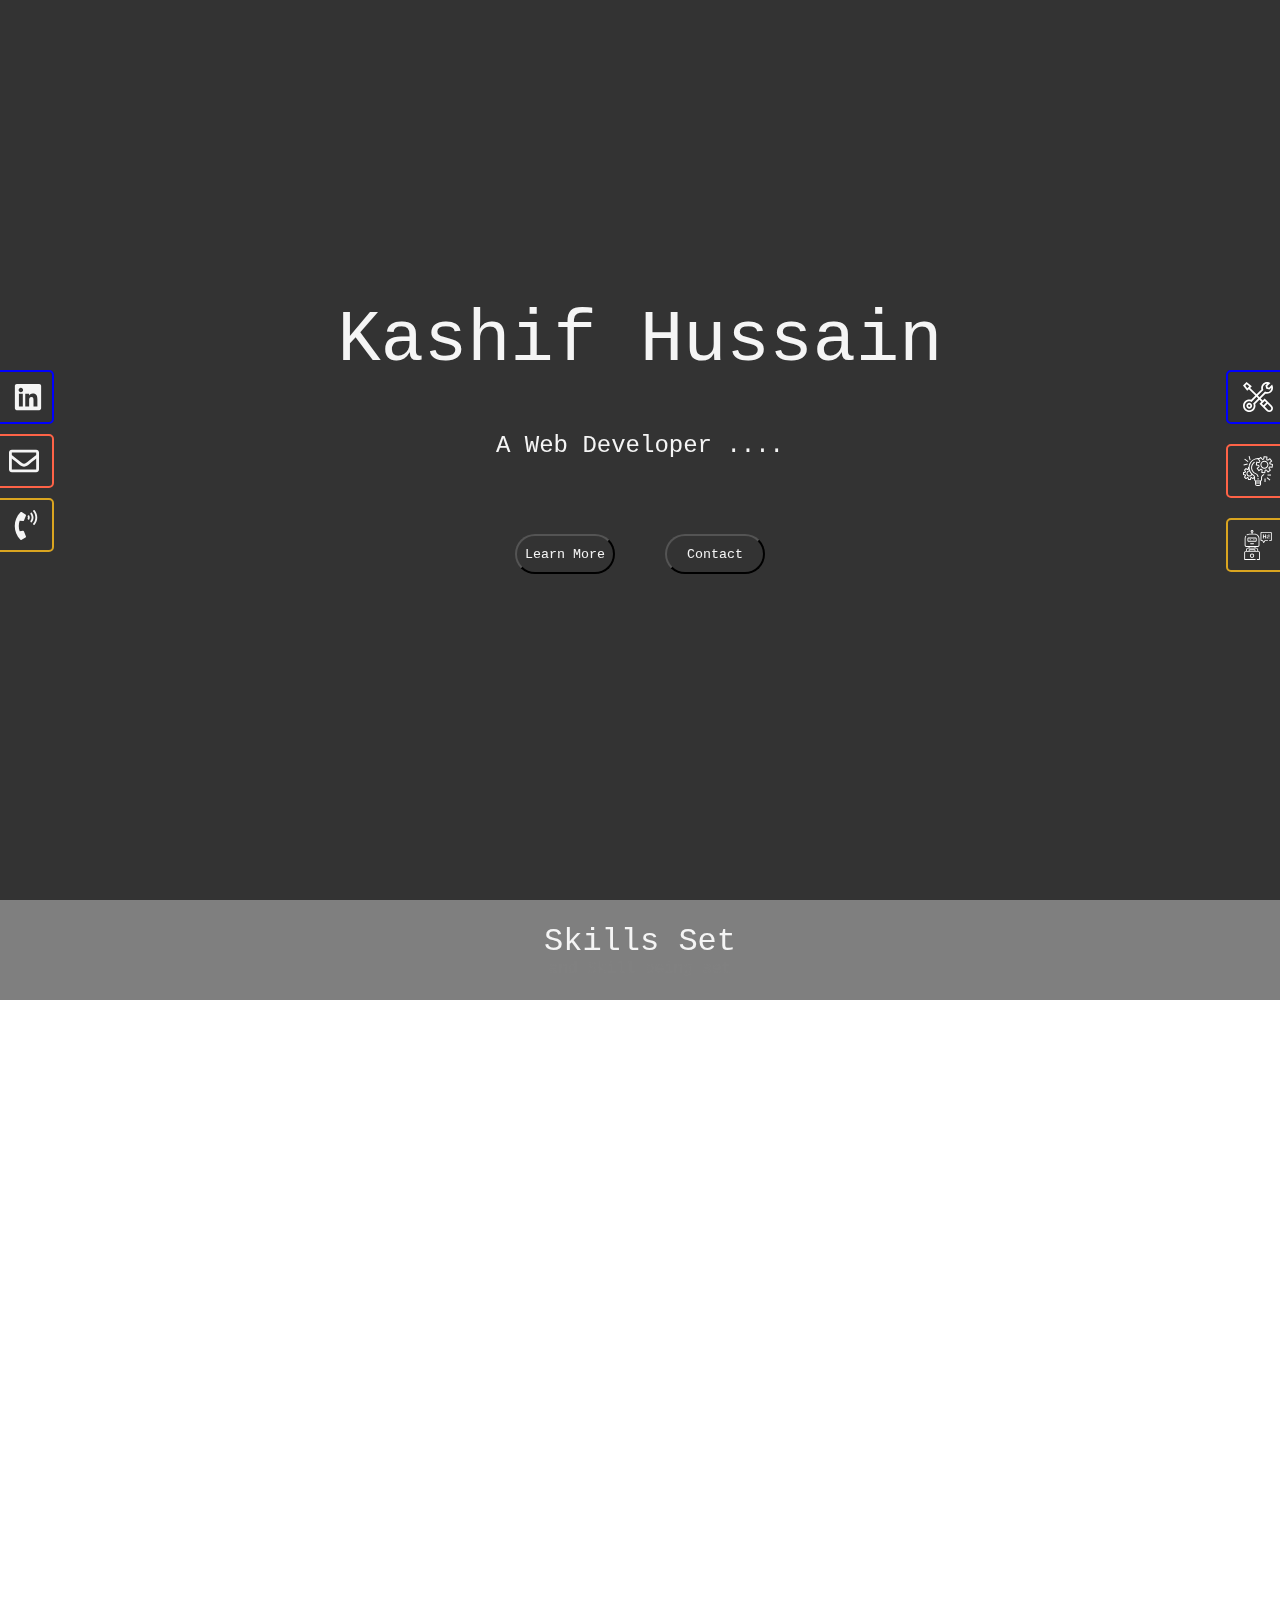
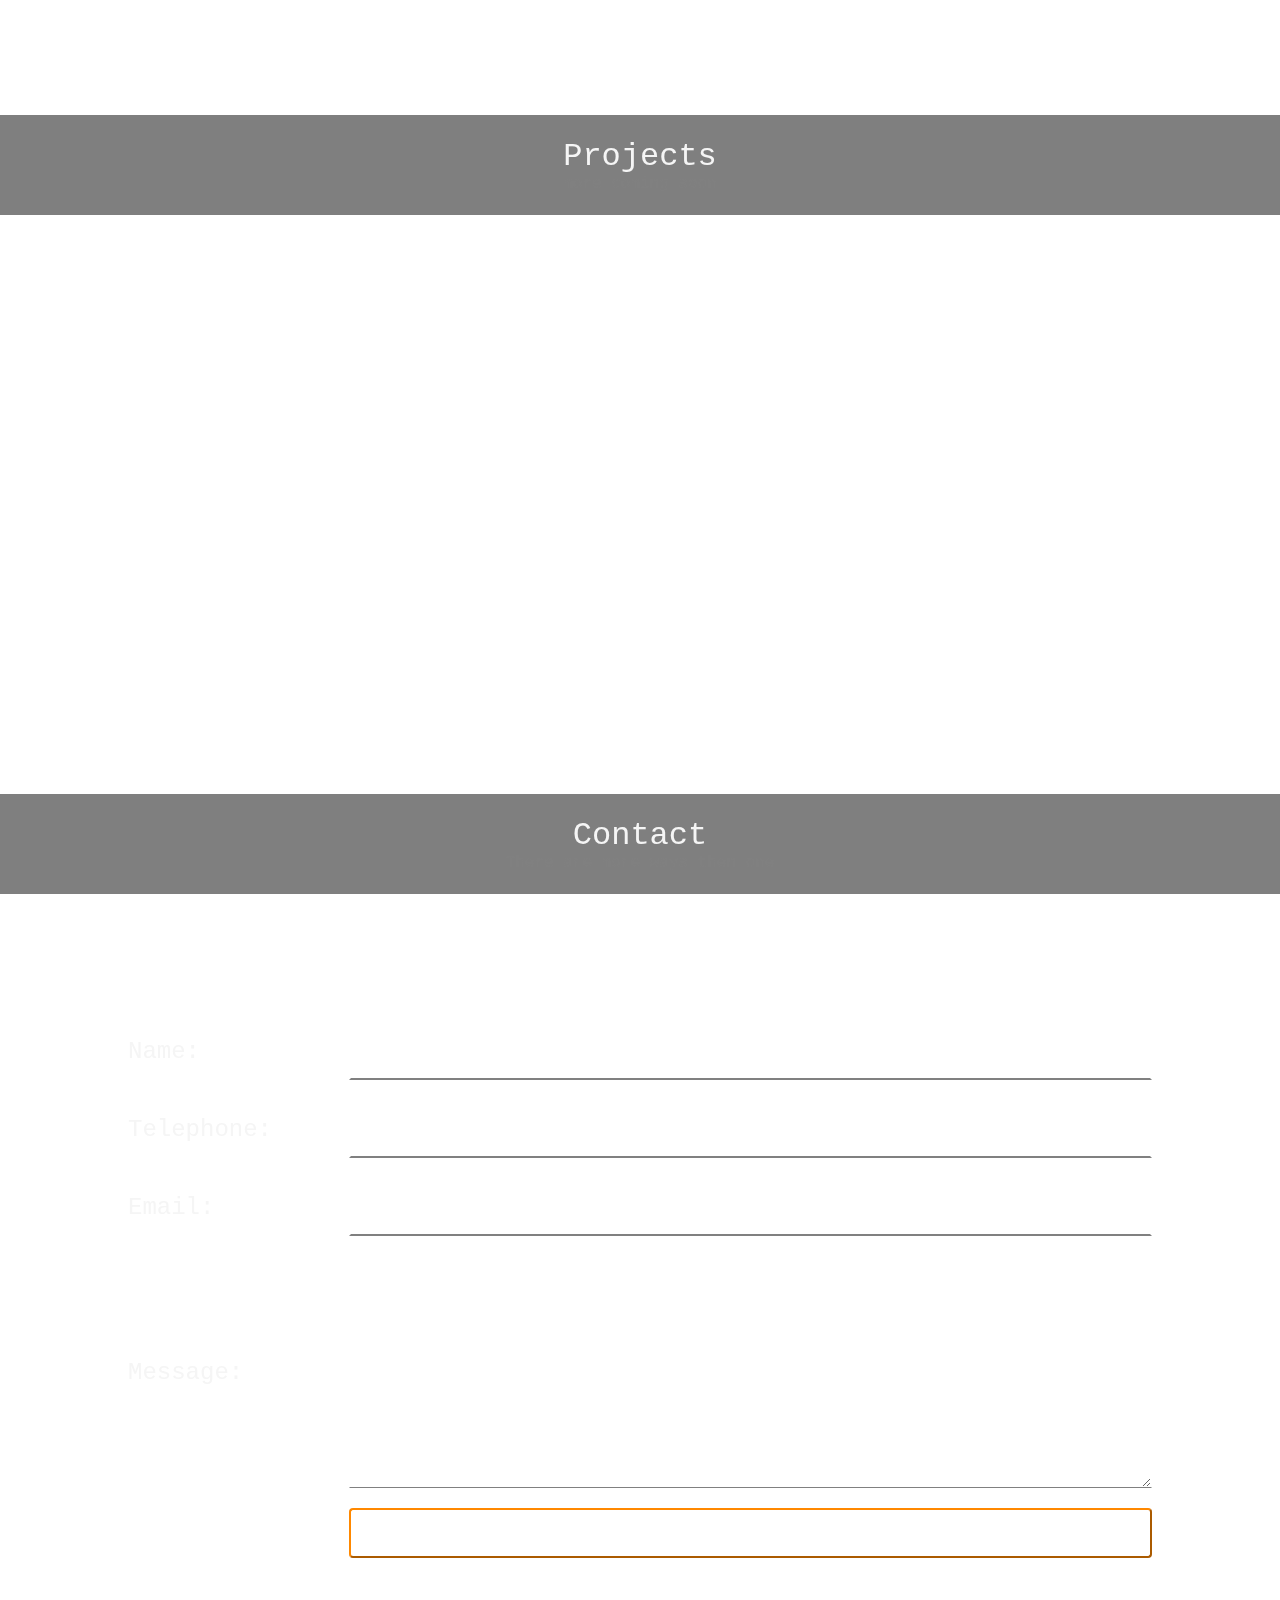
==== commit e71e8aa4: "added side nav links" ====
--- a/index.html
+++ b/index.html
@@ -40,7 +40,7 @@
                                
             </div></a>      
            
-            <div class = "socialIcons" id="email">
+            <a href="mailto:kashif806@gmail.com"> <div class = "socialIcons" id="email">
                 Kashif806@gmail.com 
                 <svg aria-hidden="true" focusable="false" data-prefix="far" data-icon="envelope" 
                 class="svg-inline--fa fa-envelope fa-w-16" role="img" xmlns="http://www.w3.org/2000/svg"
@@ -51,9 +51,9 @@
                 48 152.805V112h416zM48 400V214.398c22.914 18.251 55.409 43.862 104.938 82.646 21.857 17.205 
                 60.134 55.186 103.062 54.955 42.717.231 80.509-37.199 103.053-54.947 49.528-38.783 
                 82.032-64.401 104.947-82.653V400H48z"></path></svg>
-            </div>
+            </div></a>
            
-            <div class = "socialIcons" id="call" >
+            <a href="tel:+61451714421"><div class = "socialIcons" id="call" >
                 +61 451 714 421
                 <svg aria-hidden="true" focusable="false" data-prefix="fas" data-icon="phone-volume" 
                 class="svg-inline--fa fa-phone-volume fa-w-12" role="img" xmlns="http://www.w3.org/2000/svg" 
@@ -67,8 +67,131 @@
                 13.078-4.394 17.552.933zm-45.972 44.941c36.05 46.322 36.108 111.149 0 157.546-4.39 5.641-12.697 6.251-17.856 1.304l-5.818-5.579c-4.4-4.219-4.998-11.095-1.285-15.931 
                 26.536-34.564 26.534-82.572 0-117.134-3.713-4.836-3.115-11.711 
                 1.285-15.931l5.818-5.579c5.159-4.947 13.466-4.337 17.856 1.304z"></path></svg>
-            </div> 
+            </div></a>
         
+        </div>
+
+        <div id="nav">
+            <div>
+                <a href="#skillsSection"><div class = "navIcons" id="skillsIcon">
+                    
+                
+                    
+                    <svg id="Capa_1" enable-background="new 0 0 512.26 512.26" height="512" viewBox="0 0 512.26 512.26" width="512" xmlns="http://www.w3.org/2000/svg"><g><path d="m370.119 280.635-34.139 
+                        34.139-34.175-34.175 81.996-81.996c9.014 2.538 18.216 3.779 27.366 3.778 26.329-.002 52.179-10.289 71.491-29.601 28.407-28.407 37.288-70.948 22.626-108.378l-8.362-21.348-53.667 
+                        53.668-21.669-5.807-5.807-21.67 53.666-53.667-21.345-8.361c-37.427-14.66-79.969-5.78-108.378 22.627-26.023 26.023-35.66 63.906-25.822 98.856l-81.996 81.996-110.109-110.109 
+                        29.213-29.212-90.545-71.369-60.463 60.462 71.368 90.546 29.214-29.213 110.109 110.109-72.384 72.384c-37.592-11.776-78.605-1.938-106.9 26.357-20.093 20.093-31.159 46.808-31.159 
+                        75.223s11.066 55.13 31.159 75.223c20.739 20.739 47.98 31.108 75.223 31.108 27.242 0 54.484-10.369 75.223-31.108 28.295-28.295 38.133-69.309 26.357-106.9l72.384-72.384 34.175 
+                        34.175-34.139 34.139 123.593 123.593c11.952 11.952 27.843 18.534 44.746 18.534 16.902 0 32.793-6.582 44.745-18.534 24.672-24.673 24.672-64.817 0-89.49zm-330.056-217.802 22.765-22.765 
+                        43.093 33.967-31.891 31.891zm308.546 73.584-3.58-9.139c-10.313-26.326-4.07-56.245 15.906-76.222 13.859-13.858 32.497-21.103 51.412-20.805l-30.028 30.029 14.772 55.129 55.13 14.773 
+                        30.027-30.028c.303 18.91-6.946 37.554-20.804 51.412-19.977 19.975-49.895 26.22-76.222 15.905l-9.138-3.579-95.492 95.492-27.476-27.476zm-175.508 230.46 3.918 9.298c12.126 28.774 5.696 
+                        61.632-16.38 83.708-14.893 14.892-34.448 22.337-54.01 22.335-19.557-.001-39.121-7.446-54.01-22.335-14.426-14.427-22.372-33.607-22.372-54.01s7.945-39.583 22.372-54.01c14.67-14.669 
+                        34.094-22.429 53.923-22.429 10.012 0 20.13 1.98 29.784 6.049l9.298 3.918 86.279-86.279 27.476 27.476zm197.018-43.817 27.477 27.477-47.064 47.064-27.476-27.476zm102.382 149.447c-6.286 
+                        6.285-14.643 9.747-23.532 9.747s-17.247-3.462-23.532-9.747l-53.692-53.692 47.064-47.064 53.692 53.692c12.975 12.975 12.975 34.088 0 47.064z"/><path d="m106.629 356.444c-13.203 0-25.616 
+                        5.142-34.951 14.478-9.336 9.336-14.478 21.748-14.478 34.951s5.142 25.615 14.477 34.951c9.336 9.336 21.749 14.478 34.952 14.478s25.615-5.142 34.952-14.478c19.271-19.272 19.271-50.631 
+                        0-69.902-9.336-9.336-21.749-14.478-34.952-14.478zm13.739 63.167c-3.67 3.669-8.549 5.69-13.738 5.69-5.19 0-10.068-2.021-13.738-5.69-3.669-3.67-5.69-8.549-5.69-13.738s2.021-10.068 
+                        5.691-13.738c3.669-3.67 8.548-5.69 13.738-5.69 5.189 0 10.068 2.021 13.738 5.69 7.573 7.575 7.573 19.901-.001 27.476z"/></g></svg>
+
+                    skills         
+
+                    
+                </div></a>      
+            </div>
+            <div>
+                <a href="#projectsSection"> <div class = "navIcons" id="projectsIcon">
+                    
+                    <svg xmlns="http://www.w3.org/2000/svg" id="Capa_1" style="" viewBox="0 0 482.13 482.13" x="0px" y="0px" xmlns:xml="http://www.w3.org/XML/1998/namespace" xml:space="preserve" version="1.1">
+                        <g>
+                            <g>
+                                <path d="M 475.266 126.603 c -0.001 0 -0.001 0 -0.002 0 l -0.016 -0.016 l -31.12 -4.44 c -4.374 -0.623 -7.415 -4.674 -6.792 -9.048 c 0.299 -2.102 1.422 -3.998 3.12 -5.272 l 25.152 -18.864 c 3.535 -2.651 4.251 -7.665 1.6 -11.2 l -28.8 -38.4 c -2.651 -3.535 -7.665 -4.251 -11.2 -1.6 l -25.144 18.864 c -3.52 2.671 -8.538 1.983 -11.209 -1.537 c -1.297 -1.709 -1.853 -3.868 -1.543 -5.991 l 4.448 -31.12 c 0.627 -4.374 -2.41 -8.427 -6.783 -9.055 c -0.003 0 -0.006 -0.001 -0.009 -0.001 L 339.48 2.139 c -4.373 -0.628 -8.428 2.408 -9.056 6.782 c 0 0.001 0 0.001 0 0.002 l -4.448 31.12 c -0.623 4.374 -4.674 7.415 -9.048 6.792 c -2.102 -0.299 -3.998 -1.422 -5.272 -3.12 L 292.8 18.563 c -2.651 -3.535 -7.665 -4.251 -11.2 -1.6 l -24.04 18.04 c -10.876 -1.156 -21.844 -1.156 -32.72 0 C 153.614 43.144 97.759 99.946 90.816 171.299 c -0.216 2.264 -0.296 4.512 -0.408 6.76 h -2.4 c -3.796 0.007 -7.065 2.681 -7.824 6.4 l -5.528 26.288 l -22.144 -15.272 c -3.178 -2.193 -7.47 -1.802 -10.2 0.928 l -24 24 c -2.726 2.729 -3.116 7.015 -0.928 10.192 l 15.2 22.104 l -26.296 5.528 c -3.678 0.806 -6.296 4.067 -6.288 7.832 v 32 c -0.002 3.784 2.649 7.052 6.352 7.832 l 26.296 5.528 l -15.2 22.104 c -2.188 3.177 -1.798 7.463 0.928 10.192 l 24 24 c 2.73 2.73 7.022 3.121 10.2 0.928 l 22.104 -15.24 l 5.528 26.296 c 0.759 3.719 4.028 6.393 7.824 6.4 h 32 c 3.784 0.002 7.052 -2.649 7.832 -6.352 l 5.528 -26.296 l 22.104 15.2 c 3.177 2.188 7.463 1.798 10.192 -0.928 l 12.424 -12.464 v 22.8 c 0.036 11.381 6.133 21.88 16 27.552 v 44.448 c 0 17.673 14.327 32 32 32 h 32 c 17.673 0 32 -14.327 32 -32 v -44.448 c 9.867 -5.672 15.964 -16.171 16 -27.552 v -31.664 c 0.217 -13.323 7.187 -25.623 18.504 -32.656 c 6.639 -4.307 12.935 -9.122 18.832 -14.4 l -10.672 -11.92 c -5.275 4.728 -10.911 9.037 -16.856 12.888 c -15.885 9.97 -25.609 27.334 -25.808 46.088 v 31.664 c 0 8.837 -7.163 16 -16 16 h -64 c -8.837 0 -16 -7.163 -16 -16 v -32.328 c -0.185 -18.399 -9.756 -35.428 -25.376 -45.152 c -63.407 -39.842 -82.511 -123.541 -42.669 -186.948 c 24.72 -39.341 67.862 -63.286 114.325 -63.452 c -0.119 0.285 -0.224 0.576 -0.312 0.872 c -0.297 2.1 0.253 4.233 1.528 5.928 l 18.856 25.144 c 1.988 2.573 2.179 6.107 0.48 8.88 c -1.636 2.79 -4.799 4.312 -8 3.848 l -31.12 -4.448 c -4.374 -0.627 -8.427 2.41 -9.055 6.783 c 0 0.003 -0.001 0.006 -0.001 0.009 l -6.792 47.512 c -0.627 4.373 2.41 8.427 6.783 9.055 c 0.003 0 0.006 0.001 0.009 0.001 l 31.12 4.448 c 4.374 0.623 7.415 4.674 6.792 9.048 c -0.299 2.102 -1.422 3.998 -3.12 5.272 l -25.144 18.856 c -3.535 2.651 -4.251 7.665 -1.6 11.2 l 28.8 38.4 c 2.651 3.535 7.665 4.251 11.2 1.6 l 25.152 -18.856 c 3.538 -2.646 8.552 -1.923 11.198 1.616 c 1.266 1.693 1.811 3.819 1.514 5.912 l -4.44 31.12 c -0.628 4.373 2.408 8.428 6.782 9.056 c 0.001 0 0.001 0 0.002 0 l 47.52 6.792 c 0.374 0.048 0.751 0.072 1.128 0.072 c 3.983 0.005 7.362 -2.921 7.928 -6.864 l 4.44 -31.12 c 0.623 -4.374 4.674 -7.415 9.048 -6.792 c 2.102 0.299 3.998 1.422 5.272 3.12 l 18.864 25.144 c 2.651 3.535 7.665 4.251 11.2 1.6 l 38.4 -28.8 c 3.535 -2.651 4.251 -7.665 1.6 -11.2 l -18.856 -25.144 c -1.979 -2.577 -2.17 -6.105 -0.48 -8.88 c 1.601 -2.827 4.793 -4.359 8 -3.84 l 31.12 4.44 c 4.373 0.628 8.428 -2.409 9.056 -6.782 c 0 -0.001 0 -0.001 0 -0.002 l 6.784 -47.52 C 482.676 131.285 479.64 127.231 475.266 126.603 Z M 210.112 410.059 h 64 v 16 h -64 V 410.059 Z M 210.112 442.059 h 64 v 8 c 0 8.837 -7.163 16 -16 16 h -32 c -8.837 0 -16 -7.163 -16 -16 V 442.059 Z M 146.424 304.099 c 4.368 3.572 8.932 6.898 13.672 9.96 c 7.559 4.777 13.249 12.004 16.12 20.472 l -17.16 17.128 l -16.616 -11.456 c -7.276 -5.014 -17.239 -3.18 -22.254 4.096 c -1.202 1.745 -2.046 3.711 -2.482 5.784 l -4.192 19.976 H 94.496 l -4.192 -19.944 c -1.82 -8.647 -10.305 -14.182 -18.952 -12.362 c -2.073 0.436 -4.039 1.28 -5.784 2.482 l -16.624 11.424 l -14.576 -14.544 l 11.448 -16.608 c 5.019 -7.273 3.191 -17.237 -4.082 -22.256 c -1.746 -1.205 -3.714 -2.051 -5.79 -2.488 L 16 291.563 v -19.008 l 19.944 -4.2 c 8.644 -1.833 14.166 -10.326 12.333 -18.971 c -0.435 -2.051 -1.268 -3.996 -2.453 -5.725 l -11.456 -16.656 l 14.576 -14.544 l 16.632 11.456 c 7.279 5.009 17.242 3.169 22.251 -4.11 c 1.2 -1.743 2.042 -3.707 2.477 -5.778 l 1.4 -6.656 c 1.282 9.218 3.405 18.298 6.344 27.128 c -26.323 3.138 -45.118 27.022 -41.98 53.345 c 3.138 26.323 27.022 45.118 53.345 41.98 C 125.259 327.934 139.13 318.293 146.424 304.099 Z M 134 292.827 c -5.974 16.605 -24.277 25.223 -40.882 19.25 c -16.605 -5.974 -25.223 -24.277 -19.25 -40.882 c 4.57 -12.703 16.631 -21.164 30.131 -21.136 c 0.104 0 0.2 0 0.304 0 C 111.66 265.922 121.707 280.391 134 292.827 Z M 460.512 172.971 l -23.2 -3.312 c -13.122 -1.874 -25.278 7.245 -27.152 20.366 c -0.9 6.301 0.74 12.702 4.56 17.794 l 14.056 18.744 l -25.6 19.2 l -14.064 -18.736 c -7.952 -10.605 -22.995 -12.756 -33.599 -4.804 c -5.092 3.818 -8.459 9.503 -9.361 15.804 l -3.24 23.232 l -31.672 -4.528 l 3.312 -23.2 c 1.879 -13.121 -7.235 -25.281 -20.356 -27.159 c -6.305 -0.903 -12.709 0.737 -17.804 4.559 l -18.744 14.056 l -19.2 -25.6 l 18.736 -14.064 c 10.605 -7.952 12.756 -22.995 4.804 -33.599 c -3.818 -5.092 -9.503 -8.459 -15.804 -9.361 l -23.2 -3.312 l 4.528 -31.672 l 23.2 3.312 c 13.121 1.879 25.281 -7.235 27.159 -20.356 c 0.903 -6.305 -0.737 -12.709 -4.559 -17.804 l -14.104 -18.76 l 25.6 -19.2 l 14.064 18.744 c 7.952 10.605 22.995 12.756 33.599 4.804 c 5.092 -3.818 8.459 -9.503 9.361 -15.804 l 3.312 -23.2 l 31.672 4.52 l -3.312 23.2 c -1.874 13.122 7.244 25.278 20.366 27.152 c 6.301 0.9 12.702 -0.74 17.794 -4.56 l 18.744 -14.056 l 19.2 25.6 l -18.744 14.064 c -10.605 7.952 -12.756 22.995 -4.804 33.599 c 3.818 5.092 9.503 8.459 15.804 9.361 l 23.2 3.312 L 460.512 172.971 Z" />
+                            </g>
+                        </g>
+                        <g>
+                            <g>
+                                <path d="M 344 76.171 c -35.346 0 -64 28.654 -64 64 c 0 35.346 28.654 64 64 64 c 35.346 0 64 -28.654 64 -64 C 407.96 104.841 379.33 76.21 344 76.171 Z M 344 188.171 c -26.51 0 -48 -21.49 -48 -48 s 21.49 -48 48 -48 c 26.51 0 48 21.49 48 48 C 391.969 166.668 370.497 188.14 344 188.171 Z" />
+                            </g>
+                        </g>
+                        <g>
+                            <g>
+                                <rect x="234.112" y="354.059" width="16" height="24" />
+                            </g>
+                        </g>
+                        <g>
+                            <g>
+                                <path d="M 207.12 275.491 c -49.385 -19.292 -73.78 -74.966 -54.487 -124.351 c 7.476 -19.136 20.893 -35.369 38.279 -46.313 l -8.552 -13.536 c -52.336 32.971 -68.035 102.126 -35.064 154.462 c 12.769 20.269 31.701 35.91 54.016 44.626 c 19.752 7.568 32.795 26.528 32.8 47.68 h 16 C 250.137 310.307 233.035 285.418 207.12 275.491 Z" />
+                            </g>
+                        </g>
+                        <g>
+                            <g>
+                                <rect x="394.112" y="298.059" width="56" height="16" />
+                            </g>
+                        </g>
+                        <g>
+                            <g>
+                                <rect transform="matrix(0.6401 -0.7683 0.7683 0.6401 -133.644 446.824)" x="402.113" y="334.822" width="16" height="62.48" />
+                            </g>
+                        </g>
+                        <g>
+                            <g>
+                                <rect x="346.112" y="362.059" width="16" height="56" />
+                            </g>
+                        </g>
+                        <g>
+                            <g>
+                                <rect transform="matrix(0.9701 -0.2425 0.2425 0.9701 -32.2251 14.3351)" x="9.128" y="130.058" width="65.968" height="15.992" />
+                            </g>
+                        </g>
+                        <g>
+                            <g>
+                                <rect transform="matrix(0.5812 -0.8137 0.8137 0.5812 -34.3557 73.3688)" x="46.111" y="35.657" width="15.992" height="68.816" />
+                            </g>
+                        </g>
+                        <g>
+                            <g>
+                                <rect transform="matrix(0.9688 -0.2477 0.2477 0.9688 -5.133 27.2971)" x="97.938" y="1.024" width="16" height="66.056" />
+                            </g>
+                        </g>
+                        <g>
+                        </g>
+                        <g>
+                        </g>
+                        <g>
+                        </g>
+                        <g>
+                        </g>
+                        <g>
+                        </g>
+                        <g>
+                        </g>
+                        <g>
+                        </g>
+                        <g>
+                        </g>
+                        <g>
+                        </g>
+                        <g>
+                        </g>
+                        <g>
+                        </g>
+                        <g>
+                        </g>
+                        <g>
+                        </g>
+                        <g>
+                        </g>
+                        <g>
+                        </g>
+                        </svg>
+                    Projects    
+                </div></a>
+            </div>
+            <div>
+                <a href="#contactFormSection"><div class = "navIcons" id="contactFormIcon" >
+                    
+                    <svg xmlns="http://www.w3.org/2000/svg" id="Capa_1" enable-background="new 0 0 512 512" viewBox="0 0 512 512" width="512" height="512"><g><path d="m 387.014 146.618 c 4.143 0 7.5 -3.357 7.5 -7.5 v -56.996 c 0 -4.143 -3.357 -7.5 -7.5 -7.5 s -7.5 3.357 -7.5 7.5 v 20.021 h -24.442 v -20.021 c 0 -4.143 -3.357 -7.5 -7.5 -7.5 s -7.5 3.357 -7.5 7.5 v 56.996 c 0 4.143 3.357 7.5 7.5 7.5 s 7.5 -3.357 7.5 -7.5 v -21.976 h 24.442 v 21.976 c 0 4.143 3.358 7.5 7.5 7.5 Z" /><path d="m 413.658 109.085 c -4.143 0 -7.5 3.357 -7.5 7.5 v 22.533 c 0 4.143 3.357 7.5 7.5 7.5 s 7.5 -3.357 7.5 -7.5 v -22.533 c 0 -4.143 -3.358 -7.5 -7.5 -7.5 Z" /><path d="m 421.158 95.371 c 0 -4.143 -3.357 -7.5 -7.5 -7.5 s -7.5 3.357 -7.5 7.5 v 3.556 c 0 4.143 3.357 7.5 7.5 7.5 s 7.5 -3.357 7.5 -7.5 Z" /><path d="m 442.818 125.405 c 4.143 0 7.5 -3.357 7.5 -7.5 v -35.783 c 0 -4.143 -3.357 -7.5 -7.5 -7.5 s -7.5 3.357 -7.5 7.5 v 35.783 c 0 4.143 3.357 7.5 7.5 7.5 Z" /><path d="m 450.318 139.118 v -3.555 c 0 -4.143 -3.357 -7.5 -7.5 -7.5 s -7.5 3.357 -7.5 7.5 v 3.555 c 0 4.143 3.357 7.5 7.5 7.5 s 7.5 -3.357 7.5 -7.5 Z" /><path d="m 233.887 179.264 v -28.921 c 0 -11.63 -9.461 -21.092 -21.091 -21.092 h -116.396 c -11.63 0 -21.092 9.462 -21.092 21.092 v 28.921 c 0 11.63 9.462 21.091 21.092 21.091 h 116.396 c 11.63 -0.001 21.091 -9.461 21.091 -21.091 Z m -143.578 0 v -28.921 c 0 -3.359 2.733 -6.092 6.092 -6.092 h 116.396 c 3.359 0 6.091 2.732 6.091 6.092 v 28.921 c 0 3.358 -2.732 6.091 -6.091 6.091 h -116.397 c -3.358 -0.001 -6.091 -2.733 -6.091 -6.091 Z" /><path d="m 122.629 153.854 c -4.142 0 -7.5 3.357 -7.5 7.5 v 6.534 c 0 4.143 3.358 7.5 7.5 7.5 s 7.5 -3.357 7.5 -7.5 v -6.534 c 0 -4.142 -3.358 -7.5 -7.5 -7.5 Z" /><path d="m 186.567 153.854 c -4.142 0 -7.5 3.357 -7.5 7.5 v 6.534 c 0 4.143 3.358 7.5 7.5 7.5 s 7.5 -3.357 7.5 -7.5 v -6.534 c 0 -4.142 -3.358 -7.5 -7.5 -7.5 Z" /><path d="m 128.743 226.485 c -4.142 0 -7.5 3.357 -7.5 7.5 s 3.358 7.5 7.5 7.5 h 51.71 c 4.142 0 7.5 -3.357 7.5 -7.5 s -3.358 -7.5 -7.5 -7.5 Z" /><path d="m 118.641 438.616 c 0 19.827 16.13 35.958 35.958 35.958 s 35.958 -16.131 35.958 -35.958 s -16.13 -35.957 -35.958 -35.957 s -35.958 16.13 -35.958 35.957 Z m 56.915 0 c 0 11.557 -9.401 20.958 -20.958 20.958 s -20.958 -9.401 -20.958 -20.958 c 0 -11.556 9.401 -20.957 20.958 -20.957 s 20.958 9.402 20.958 20.957 Z" /><path d="m 473.492 32.978 h -156.594 c -9.905 0 -17.964 8.059 -17.964 17.964 v 119.357 c 0 9.905 8.059 17.964 17.964 17.964 h 12.181 l 18.036 31.239 c 1.34 2.32 3.815 3.75 6.495 3.75 s 5.155 -1.43 6.495 -3.75 l 18.036 -31.239 h 42.222 c 4.143 0 7.5 -3.357 7.5 -7.5 s -3.357 -7.5 -7.5 -7.5 h -42.608 c -5.104 0 -9.859 2.746 -12.41 7.165 l -11.734 20.324 l -11.735 -20.325 c -2.552 -4.419 -7.308 -7.164 -12.409 -7.164 h -12.567 c -1.635 0 -2.964 -1.329 -2.964 -2.964 v -119.358 c 0 -1.635 1.329 -2.964 2.964 -2.964 h 156.594 c 1.635 0 2.964 1.329 2.964 2.964 v 119.357 c 0 1.635 -1.329 2.964 -2.964 2.964 h -23.144 c -4.143 0 -7.5 3.357 -7.5 7.5 s 3.357 7.5 7.5 7.5 h 23.142 c 9.905 0 17.964 -8.059 17.964 -17.964 v -119.357 c 0 -9.905 -8.059 -17.963 -17.964 -17.963 Z" /><path d="m 259.017 357.74 v -16.168 c 0 -23.636 -14.041 -40.144 -34.144 -40.144 h -12.224 v -13.14 h 39.924 c 15.499 0 28.108 -12.609 28.108 -28.107 v -115.282 c 0 -44.916 -36.542 -81.458 -81.458 -81.458 h -37.125 v -16.67 c 9.564 -3.157 16.489 -12.174 16.489 -22.782 c 0 -13.228 -10.761 -23.989 -23.989 -23.989 s -23.989 10.761 -23.989 23.988 c 0 10.608 6.925 19.625 16.489 22.782 v 16.671 h -37.126 c -16.716 0 -32.793 5.044 -46.493 14.586 c -3.399 2.367 -4.235 7.042 -1.868 10.44 c 2.368 3.401 7.043 4.234 10.441 1.868 c 11.172 -7.781 24.285 -11.895 37.92 -11.895 h 89.251 c 36.645 0 66.458 29.812 66.458 66.458 v 115.281 c 0 7.228 -5.88 13.107 -13.108 13.107 h -195.95 c -7.228 0 -13.108 -5.88 -13.108 -13.107 v -115.28 c 0 -12.399 3.448 -24.504 9.97 -35.005 c 2.186 -3.519 1.105 -8.143 -2.414 -10.328 c -3.52 -2.188 -8.143 -1.105 -10.329 2.414 c -8 12.878 -12.228 27.72 -12.228 42.919 v 115.281 c 0 15.498 12.609 28.107 28.108 28.107 h 39.924 v 13.14 h -12.223 c -20.103 0 -34.143 16.508 -34.143 40.144 v 16.168 c -16.459 0.697 -29.635 14.299 -29.635 30.926 v 115.835 c 0 4.143 3.358 7.5 7.5 7.5 h 182.332 c 4.142 0 7.5 -3.357 7.5 -7.5 s -3.358 -7.5 -7.5 -7.5 h -174.833 v -108.334 c 0 -8.801 7.16 -15.96 15.96 -15.96 h 206.188 c 8.801 0 15.96 7.159 15.96 15.96 v 108.334 h -33.288 c -4.142 0 -7.5 3.357 -7.5 7.5 s 3.358 7.5 7.5 7.5 h 40.788 c 4.143 0 7.5 -3.357 7.5 -7.5 v -115.834 c 0 -16.627 -13.176 -30.229 -29.635 -30.926 Z m -104.419 -342.74 c 4.957 0 8.989 4.032 8.989 8.988 c 0 4.957 -4.032 8.989 -8.989 8.989 s -8.989 -4.032 -8.989 -8.989 c 0 -4.956 4.033 -8.988 8.989 -8.988 Z m -43.051 273.289 h 86.103 v 13.139 h -86.103 Z m -27.224 28.139 h 140.55 c 11.629 0 19.144 9.869 19.144 25.144 v 16.135 h -31.367 v -14.178 c 0 -7.715 -6.277 -13.992 -13.992 -13.992 h -88.119 c -7.715 0 -13.992 6.277 -13.992 13.992 v 14.178 h -31.367 v -16.135 c 0 -15.275 7.514 -25.144 19.143 -25.144 Z m 27.224 41.278 v -13.17 h 86.103 v 13.17 Z" /></g></svg>
+                    Contact Form
+                </div></a>
+            </div>        
         </div>
        
         <div class="landingPage content-centered">       
@@ -92,7 +215,7 @@
         
         
         
-        <div class="section"> 
+        <div class="section" id="skillsSection"> 
            
             <div class="seperator content-centered">
                 <h1>Skills Set</h1>
@@ -213,7 +336,7 @@
             </div>
         </div>
 
-        <div class="section"> 
+        <div class="section" id="projectsSection"> 
 
             <div class="seperator content-centered ">
                 <h1>Projects</h1>                
@@ -330,7 +453,7 @@
 
         </div>
 
-        <div class="section"> 
+        <div class="section" id="contactFormSection"> 
 
             <div class="seperator content-centered ">
                 <h1>Contact</h1>                
@@ -339,18 +462,18 @@
 
             <div>
                 
-                <form id="formElements">
+                <form id="formElements" action="https://formspree.io/mknqqoed" method="POST">
                         <label for="name" >Name:</label>
-                        <input id="name" >
+                        <input id="name" name="name">
             
                         <label for="telephone">Telephone:</label>
-                        <input id="telephone">
+                        <input id="telephone" name="telephone">
 
                         <label for="user-email">Email:</label>
-                        <input id="user-email" type = "email">
+                        <input id="user-email" type = "email" name="email">
 
                         <label for="message">Message:</label>
-                        <textarea id="message" rows="10" cols="30"></textarea>
+                        <textarea id="message" rows="10" cols="30" name="message"></textarea>
                         
                         <p></p>
                         <input type="submit">
--- a/siteFiles/style.css
+++ b/siteFiles/style.css
@@ -4,6 +4,12 @@
     color: whitesmoke;      
     font-family: "Courier New", Courier, "Lucida Sans Typewriter", "Lucida Typewriter", monospace;
 
+}
+
+body a {
+  text-decoration: none;
+  color: inherit;
+  
 }
 
 video {
@@ -29,11 +35,19 @@
     z-index:1;
   }
 
-  #social:hover {
+  #nav {
+    position: fixed;
+    top: 40%;
+    right: 0;
+    z-index:1;
+    /* float: right; */
+  }
+
+  #social:hover, #nav:hover {
     z-index:3;
   }
   
-  .socialIcons {
+  .socialIcons, .navIcons {
     /* background-color: blue; */
     background-color: transparent;
     padding: 10px 5px;
@@ -53,15 +67,19 @@
    /* float: right; */    
   }
 
+  #nav svg {
+    fill:white !important;
+  }
+
   #linkedin{
     /* background-color: blue; */
     width: 130px;
     transform: translateX(-90px);
-    color: white;
     border: 2px solid blue;
   }
 
-  #email{
+  
+  #email {
     width: 240px;
     /* background-color: tomato; */
     transform: translateX(-200px);
@@ -84,6 +102,41 @@
     /* color: black; */
     font-weight: bold;
   }
+
+  .navIcons:hover{
+    background-color: black !important;
+    transform: translateX(0) !important;
+    /* color: black; */
+    font-weight: bold;
+  }
+
+
+  #skillsIcon {
+    float: right !important;
+    width: 120px;
+    transform: translateX(80px);
+    border: 2px solid blue;
+  }
+
+  #projectsIcon {
+    float: right !important;
+    width: 140px;
+    transform: translateX(100px);
+    border: 2px solid tomato;
+    }
+
+  #contactFormIcon{
+    float: right !important;
+    width: 180px;
+    /* background-color: goldenrod; */
+    transform: translateX(140px);
+    border: 2px solid goldenrod;
+    
+
+  }
+
+
+
 
 
 
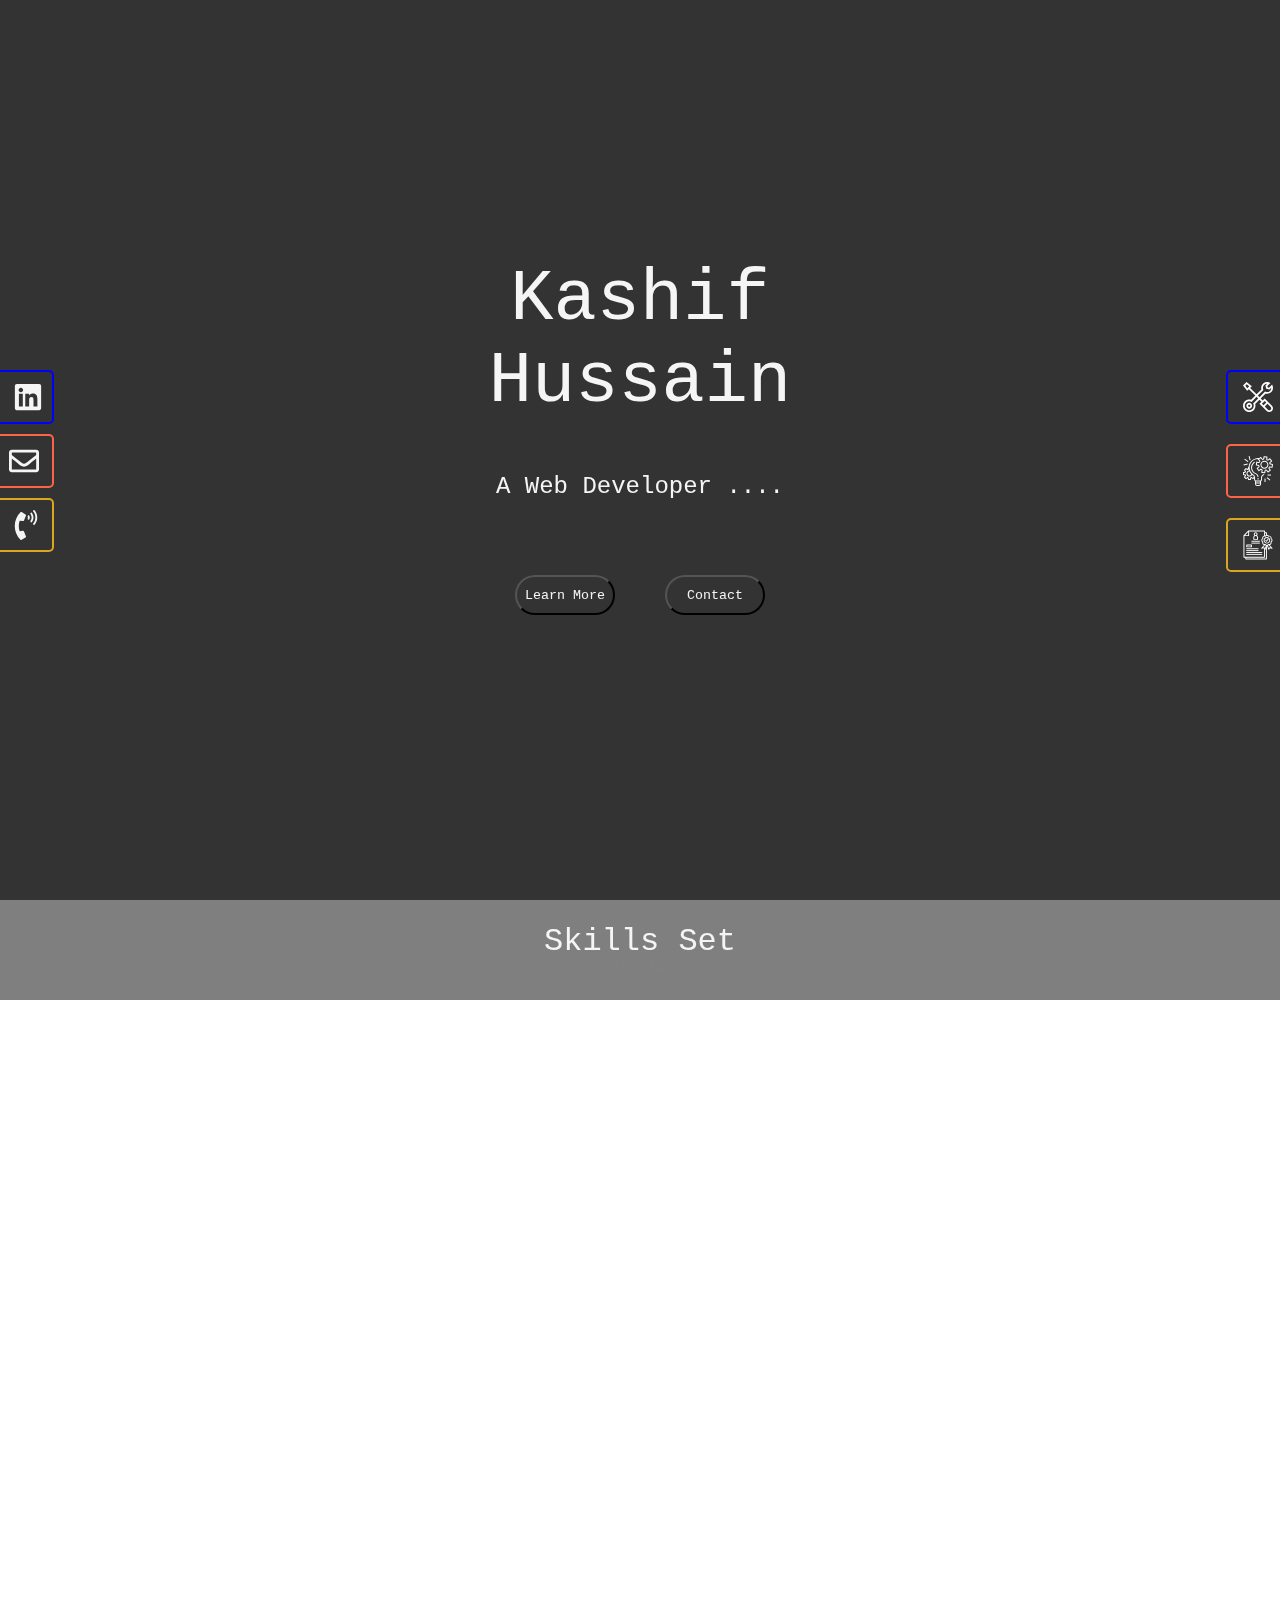
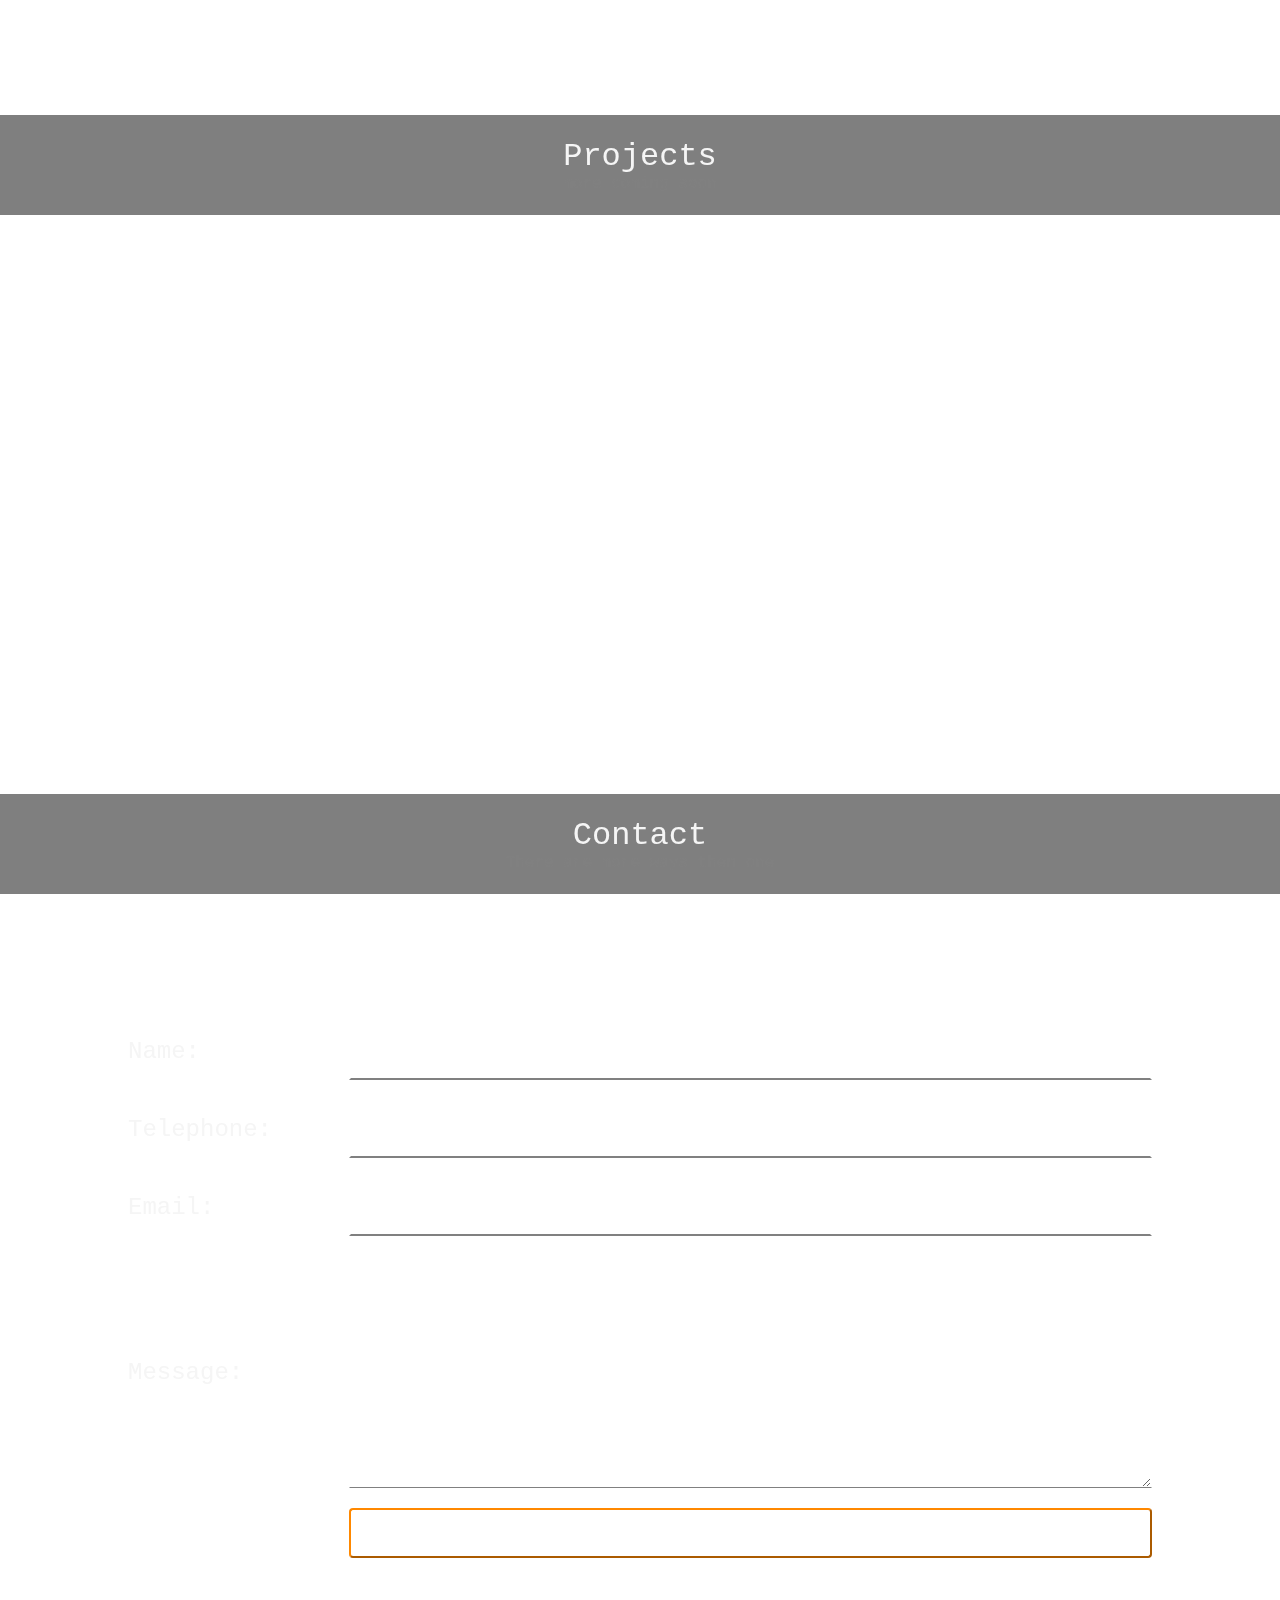
==== commit 75296520: "made multiple changes and included cv" ====
--- a/index.html
+++ b/index.html
@@ -2,7 +2,11 @@
     
     <head>
             <meta charset="UTF-8">
-            <meta name="viewport" content="width=device-width, initial-scale=1.0">
+            <!-- <meta name="viewport" content="width=device-width, initial-scale=1.0"> -->
+            <meta name="viewport" content="height=device-height, 
+                      width=device-width, initial-scale=1.0, 
+                      minimum-scale=1.0, maximum-scale=1.0, 
+                      user-scalable=no, target-densitydpi=device-dpi">
             <meta http-equiv="X-UA-Compatible" content="ie=edge">
             <title>Kashif Hussain</title>
             <link rel="stylesheet" type="text/css" href="./siteFiles/style.css">
@@ -22,8 +26,72 @@
 
         </div>
         <!-- mixkit.co/@edgarfernandez -->
+
+        <input type="checkbox"  id="menuOverlayInput" />
+        <label for="menuOverlayInput" id="menuButton" class="smallScreenOnly" class="smallScreenOnly">
+            <span></span>
+        </label>
+
+        <div id="mobileMenu">
+            <ul>
+                <a href="#skillsSection"><li class="menuItem">Skills</li></a>
+                <a href="#projectsSection"><li class="menuItem">Projects</li></a>
+                <a target ="_blank" href="./siteFiles/Kashif-Hussain.pdf"><li class="menuItem">Curriculum Vitae</li></a>
+            </ul>
+            
+        </div>
+        <nav class="smallScreenOnly">
+            <a target = "blank" href="https://www.linkedin.com/in/kashif-hussain-5b59177b/?originalSubdomain=au">
+                <div class= "navItem">
+                    <svg id="navLinkedIn" aria-hidden="true" focusable="false" data-prefix="fab" data-icon="linkedin"
+                    class="svg-inline--fa fa-linkedin fa-w-14" role="img" 
+                    xmlns="http://www.w3.org/2000/svg" viewBox="0 0 448 512">
+                    <path fill="currentColor" d="M416 32H31.9C14.3 32 0 46.5 0 64.3v383.4C0 
+                    465.5 14.3 480 31.9 480H416c17.6 0 32-14.5 32-32.3V64.3c0-17.8-14.4-32.3-32-32.3zM135.4 
+                    416H69V202.2h66.5V416zm-33.2-243c-21.3 0-38.5-17.3-38.5-38.5S80.9 96 102.2 96c21.2 0 
+                    38.5 17.3 38.5 38.5 0 21.3-17.2 38.5-38.5 38.5zm282.1 243h-66.4V312c0-24.8-.5-56.7-34.5-56.7-34.6 
+                    0-39.9 27-39.9 54.9V416h-66.4V202.2h63.7v29.2h.9c8.9-16.8 30.6-34.5 62.9-34.5 67.2 0 
+                    79.7 44.3 79.7 101.9V416z"></path></svg>
+                </div>
+            </a>
+            <a href="mailto:kashif806@gmail.com">
+                <div class= "navItem tooltip">
+                    <svg id="navEmail" aria-hidden="true" focusable="false" data-prefix="far" data-icon="envelope" 
+                    class="svg-inline--fa fa-envelope fa-w-16" role="img" xmlns="http://www.w3.org/2000/svg"
+                    viewBox="0 0 512 512"><path fill="currentColor" d="M464 64H48C21.49 64 0 85.49 0 
+                    112v288c0 26.51 21.49 48 48 48h416c26.51 0 48-21.49 48-48V112c0-26.51-21.49-48-48-48zm0 
+                    48v40.805c-22.422 18.259-58.168 46.651-134.587 106.49-16.841 13.247-50.201 
+                    45.072-73.413 44.701-23.208.375-56.579-31.459-73.413-44.701C106.18 199.465 70.425 171.067 
+                    48 152.805V112h416zM48 400V214.398c22.914 18.251 55.409 43.862 104.938 82.646 21.857 17.205 
+                    60.134 55.186 103.062 54.955 42.717.231 80.509-37.199 103.053-54.947 49.528-38.783 
+                    82.032-64.401 104.947-82.653V400H48z"></path></svg>
+                    <span class="tooltiptext">kashif806@gmail.com</span> 
+                </div>
+               
+            </a>    
+            <a href="tel:+61451714421">
+                <div class= "navItem tooltip">
+                    <svg id="navPhone" aria-hidden="true" focusable="false" data-prefix="fas" data-icon="phone-volume" 
+                    class="svg-inline--fa fa-phone-volume fa-w-12" role="img" xmlns="http://www.w3.org/2000/svg" 
+                    viewBox="0 0 384 512"><path fill="currentColor" d="M97.333 506.966c-129.874-129.874-129.681-340.252 0-469.933 5.698-5.698 
+                    14.527-6.632 21.263-2.422l64.817 40.513a17.187 17.187 0 0 1 6.849 20.958l-32.408 81.021a17.188 17.188 0 0 1-17.669 10.719l-55.81-5.58c-21.051 
+                    58.261-20.612 122.471 0 179.515l55.811-5.581a17.188 17.188 0 0 1 17.669 10.719l32.408 81.022a17.188 17.188 
+                    0 0 1-6.849 20.958l-64.817 40.513a17.19 17.19 0 0 1-21.264-2.422zM247.126 95.473c11.832 20.047 11.832 45.008 0 65.055-3.95 
+                    6.693-13.108 7.959-18.718 2.581l-5.975-5.726c-3.911-3.748-4.793-9.622-2.261-14.41a32.063 32.063 0 0 0 0-29.945c-2.533-4.788-1.65-10.662 
+                    2.261-14.41l5.975-5.726c5.61-5.378 14.768-4.112 18.718 2.581zm91.787-91.187c60.14 71.604 60.092 175.882 0 247.428-4.474 5.327-12.53 
+                    5.746-17.552.933l-5.798-5.557c-4.56-4.371-4.977-11.529-.93-16.379 49.687-59.538 49.646-145.933 0-205.422-4.047-4.85-3.631-12.008.93-16.379l5.798-5.557c5.022-4.813 
+                    13.078-4.394 17.552.933zm-45.972 44.941c36.05 46.322 36.108 111.149 0 157.546-4.39 5.641-12.697 6.251-17.856 1.304l-5.818-5.579c-4.4-4.219-4.998-11.095-1.285-15.931 
+                    26.536-34.564 26.534-82.572 0-117.134-3.713-4.836-3.115-11.711 
+                    1.285-15.931l5.818-5.579c5.159-4.947 13.466-4.337 17.856 1.304z"></path></svg>
+                    <span class="tooltiptext">+61451714421</span>
+                </div>
+            </a>
+            <div>
+                
+            </div>
+        </nav>
        
-        <div id="social">
+        <div class="bigScreenOnly" id="social">
             <a target = "blank" href="https://www.linkedin.com/in/kashif-hussain-5b59177b/?originalSubdomain=au"><div class = "socialIcons" id="linkedin">
                 
                 LinkedIn 
@@ -71,7 +139,8 @@
         
         </div>
 
-        <div id="nav">
+        <div class="bigScreenOnly" id="nav"> 
+            <!-- Icons from flaticon.com -->
             <div>
                 <a href="#skillsSection"><div class = "navIcons" id="skillsIcon">
                     
@@ -186,17 +255,17 @@
                 </div></a>
             </div>
             <div>
-                <a href="#contactFormSection"><div class = "navIcons" id="contactFormIcon" >
+                <a target ="_blank" href="./siteFiles/Kashif-Hussain.pdf"><div class = "navIcons" id="contactFormIcon" >
                     
-                    <svg xmlns="http://www.w3.org/2000/svg" id="Capa_1" enable-background="new 0 0 512 512" viewBox="0 0 512 512" width="512" height="512"><g><path d="m 387.014 146.618 c 4.143 0 7.5 -3.357 7.5 -7.5 v -56.996 c 0 -4.143 -3.357 -7.5 -7.5 -7.5 s -7.5 3.357 -7.5 7.5 v 20.021 h -24.442 v -20.021 c 0 -4.143 -3.357 -7.5 -7.5 -7.5 s -7.5 3.357 -7.5 7.5 v 56.996 c 0 4.143 3.357 7.5 7.5 7.5 s 7.5 -3.357 7.5 -7.5 v -21.976 h 24.442 v 21.976 c 0 4.143 3.358 7.5 7.5 7.5 Z" /><path d="m 413.658 109.085 c -4.143 0 -7.5 3.357 -7.5 7.5 v 22.533 c 0 4.143 3.357 7.5 7.5 7.5 s 7.5 -3.357 7.5 -7.5 v -22.533 c 0 -4.143 -3.358 -7.5 -7.5 -7.5 Z" /><path d="m 421.158 95.371 c 0 -4.143 -3.357 -7.5 -7.5 -7.5 s -7.5 3.357 -7.5 7.5 v 3.556 c 0 4.143 3.357 7.5 7.5 7.5 s 7.5 -3.357 7.5 -7.5 Z" /><path d="m 442.818 125.405 c 4.143 0 7.5 -3.357 7.5 -7.5 v -35.783 c 0 -4.143 -3.357 -7.5 -7.5 -7.5 s -7.5 3.357 -7.5 7.5 v 35.783 c 0 4.143 3.357 7.5 7.5 7.5 Z" /><path d="m 450.318 139.118 v -3.555 c 0 -4.143 -3.357 -7.5 -7.5 -7.5 s -7.5 3.357 -7.5 7.5 v 3.555 c 0 4.143 3.357 7.5 7.5 7.5 s 7.5 -3.357 7.5 -7.5 Z" /><path d="m 233.887 179.264 v -28.921 c 0 -11.63 -9.461 -21.092 -21.091 -21.092 h -116.396 c -11.63 0 -21.092 9.462 -21.092 21.092 v 28.921 c 0 11.63 9.462 21.091 21.092 21.091 h 116.396 c 11.63 -0.001 21.091 -9.461 21.091 -21.091 Z m -143.578 0 v -28.921 c 0 -3.359 2.733 -6.092 6.092 -6.092 h 116.396 c 3.359 0 6.091 2.732 6.091 6.092 v 28.921 c 0 3.358 -2.732 6.091 -6.091 6.091 h -116.397 c -3.358 -0.001 -6.091 -2.733 -6.091 -6.091 Z" /><path d="m 122.629 153.854 c -4.142 0 -7.5 3.357 -7.5 7.5 v 6.534 c 0 4.143 3.358 7.5 7.5 7.5 s 7.5 -3.357 7.5 -7.5 v -6.534 c 0 -4.142 -3.358 -7.5 -7.5 -7.5 Z" /><path d="m 186.567 153.854 c -4.142 0 -7.5 3.357 -7.5 7.5 v 6.534 c 0 4.143 3.358 7.5 7.5 7.5 s 7.5 -3.357 7.5 -7.5 v -6.534 c 0 -4.142 -3.358 -7.5 -7.5 -7.5 Z" /><path d="m 128.743 226.485 c -4.142 0 -7.5 3.357 -7.5 7.5 s 3.358 7.5 7.5 7.5 h 51.71 c 4.142 0 7.5 -3.357 7.5 -7.5 s -3.358 -7.5 -7.5 -7.5 Z" /><path d="m 118.641 438.616 c 0 19.827 16.13 35.958 35.958 35.958 s 35.958 -16.131 35.958 -35.958 s -16.13 -35.957 -35.958 -35.957 s -35.958 16.13 -35.958 35.957 Z m 56.915 0 c 0 11.557 -9.401 20.958 -20.958 20.958 s -20.958 -9.401 -20.958 -20.958 c 0 -11.556 9.401 -20.957 20.958 -20.957 s 20.958 9.402 20.958 20.957 Z" /><path d="m 473.492 32.978 h -156.594 c -9.905 0 -17.964 8.059 -17.964 17.964 v 119.357 c 0 9.905 8.059 17.964 17.964 17.964 h 12.181 l 18.036 31.239 c 1.34 2.32 3.815 3.75 6.495 3.75 s 5.155 -1.43 6.495 -3.75 l 18.036 -31.239 h 42.222 c 4.143 0 7.5 -3.357 7.5 -7.5 s -3.357 -7.5 -7.5 -7.5 h -42.608 c -5.104 0 -9.859 2.746 -12.41 7.165 l -11.734 20.324 l -11.735 -20.325 c -2.552 -4.419 -7.308 -7.164 -12.409 -7.164 h -12.567 c -1.635 0 -2.964 -1.329 -2.964 -2.964 v -119.358 c 0 -1.635 1.329 -2.964 2.964 -2.964 h 156.594 c 1.635 0 2.964 1.329 2.964 2.964 v 119.357 c 0 1.635 -1.329 2.964 -2.964 2.964 h -23.144 c -4.143 0 -7.5 3.357 -7.5 7.5 s 3.357 7.5 7.5 7.5 h 23.142 c 9.905 0 17.964 -8.059 17.964 -17.964 v -119.357 c 0 -9.905 -8.059 -17.963 -17.964 -17.963 Z" /><path d="m 259.017 357.74 v -16.168 c 0 -23.636 -14.041 -40.144 -34.144 -40.144 h -12.224 v -13.14 h 39.924 c 15.499 0 28.108 -12.609 28.108 -28.107 v -115.282 c 0 -44.916 -36.542 -81.458 -81.458 -81.458 h -37.125 v -16.67 c 9.564 -3.157 16.489 -12.174 16.489 -22.782 c 0 -13.228 -10.761 -23.989 -23.989 -23.989 s -23.989 10.761 -23.989 23.988 c 0 10.608 6.925 19.625 16.489 22.782 v 16.671 h -37.126 c -16.716 0 -32.793 5.044 -46.493 14.586 c -3.399 2.367 -4.235 7.042 -1.868 10.44 c 2.368 3.401 7.043 4.234 10.441 1.868 c 11.172 -7.781 24.285 -11.895 37.92 -11.895 h 89.251 c 36.645 0 66.458 29.812 66.458 66.458 v 115.281 c 0 7.228 -5.88 13.107 -13.108 13.107 h -195.95 c -7.228 0 -13.108 -5.88 -13.108 -13.107 v -115.28 c 0 -12.399 3.448 -24.504 9.97 -35.005 c 2.186 -3.519 1.105 -8.143 -2.414 -10.328 c -3.52 -2.188 -8.143 -1.105 -10.329 2.414 c -8 12.878 -12.228 27.72 -12.228 42.919 v 115.281 c 0 15.498 12.609 28.107 28.108 28.107 h 39.924 v 13.14 h -12.223 c -20.103 0 -34.143 16.508 -34.143 40.144 v 16.168 c -16.459 0.697 -29.635 14.299 -29.635 30.926 v 115.835 c 0 4.143 3.358 7.5 7.5 7.5 h 182.332 c 4.142 0 7.5 -3.357 7.5 -7.5 s -3.358 -7.5 -7.5 -7.5 h -174.833 v -108.334 c 0 -8.801 7.16 -15.96 15.96 -15.96 h 206.188 c 8.801 0 15.96 7.159 15.96 15.96 v 108.334 h -33.288 c -4.142 0 -7.5 3.357 -7.5 7.5 s 3.358 7.5 7.5 7.5 h 40.788 c 4.143 0 7.5 -3.357 7.5 -7.5 v -115.834 c 0 -16.627 -13.176 -30.229 -29.635 -30.926 Z m -104.419 -342.74 c 4.957 0 8.989 4.032 8.989 8.988 c 0 4.957 -4.032 8.989 -8.989 8.989 s -8.989 -4.032 -8.989 -8.989 c 0 -4.956 4.033 -8.988 8.989 -8.988 Z m -43.051 273.289 h 86.103 v 13.139 h -86.103 Z m -27.224 28.139 h 140.55 c 11.629 0 19.144 9.869 19.144 25.144 v 16.135 h -31.367 v -14.178 c 0 -7.715 -6.277 -13.992 -13.992 -13.992 h -88.119 c -7.715 0 -13.992 6.277 -13.992 13.992 v 14.178 h -31.367 v -16.135 c 0 -15.275 7.514 -25.144 19.143 -25.144 Z m 27.224 41.278 v -13.17 h 86.103 v 13.17 Z" /></g></svg>
-                    Contact Form
+                    <svg id="Layer_3" enable-background="new 0 0 64 64" height="512" viewBox="0 0 64 64" width="512" xmlns="http://www.w3.org/2000/svg"><g><path d="m7 51h34v2h-34z"/><path d="m7 47h34v2h-34z"/><path d="m7 43h26v2h-26z"/><path d="m7 39h26v2h-26z"/><path d="m23 21h8c.553 0 1-.448 1-1v-4c0-1.723-.876-3.245-2.207-4.145.743-.727 1.207-1.736 1.207-2.855 0-2.206-1.794-4-4-4s-4 1.794-4 4c0 1.119.464 2.128 1.207 2.855-1.331.9-2.207 2.422-2.207 4.145v4c0 .552.447 1 1 1zm2-12c0-1.103.897-2 2-2s2 .897 2 2-.897 2-2 2-2-.897-2-2zm-1 7c0-1.654 1.346-3 3-3s3 1.346 3 3v3h-6z"/><path d="m18 23h18v2h-18z"/><path d="m18 27h18v2h-18z"/><path d="m58 22c0-3.86-3.141-7-7-7s-7 3.14-7 7 3.141 7 7 7 7-3.14 7-7zm-7 5c-2.757 0-5-2.243-5-5s2.243-5 5-5 5 2.243 5 5-2.243 5-5 5z"/><path d="m57.092 31.872c2.232-.501 3.908-2.491 3.908-4.872 0-.313-.032-.628-.096-.944 1.31-.929 2.096-2.418 2.096-4.056s-.786-3.127-2.096-4.056c.064-.316.096-.631.096-.944 0-2.757-2.243-5-5-5-.313 0-.629.032-.943.096-.929-1.31-2.419-2.096-4.057-2.096v-4c0-.552-.447-1-1-1h-3v-3c0-.552-.447-1-1-1h-34c-.266 0-.52.105-.707.293l-10 10c-.188.187-.293.442-.293.707v46c0 .553.447 1 1 1h3v3c0 .553.447 1 1 1h44c.553 0 1-.447 1-1v-28c.101 0 .2-.012.3-.018l2.764 7.37c.132.351.449.599.822.642.038.004.076.006.114.006.332 0 .646-.165.832-.445l1.629-2.442 4.343.868c.422.088.848-.109 1.062-.479.215-.371.17-.837-.112-1.159zm-8.092-24.872v3.425c-.788.346-1.478.891-2 1.6v-5.025zm-38-2.586v6.586h-6.586zm-8 8.586h9c.553 0 1-.448 1-1v-9h32v9.101c-2.279.465-4 2.484-4 4.899 0 .313.032.628.096.944-1.31.929-2.096 2.418-2.096 4.056s.786 3.127 2.096 4.056c-.064.316-.096.631-.096.944 0 2.381 1.676 4.371 3.908 4.872l-5.661 6.47c-.282.322-.327.788-.112 1.159.214.369.641.569 1.062.479l4.343-.868.46.691v17.197h-42zm43.749 25.821-.917-1.376c-.225-.337-.628-.51-1.028-.426l-2.111.422 4.536-5.183c.43.504.947.914 1.529 1.208zm-39.749 22.179v-2h39c.553 0 1-.447 1-1v-16c.038 0 .076-.002.114-.007.373-.043.69-.291.822-.642l1.064-2.835v22.484zm41.31-30.704c-.171-.354-.527-.565-.9-.565-.118 0-.238.021-.354.065-2.077.789-4.056-.799-4.056-2.796 0-.347.066-.692.204-1.056.183-.484-.034-1.028-.5-1.253-1.051-.509-1.704-1.54-1.704-2.691s.653-2.182 1.704-2.69c.466-.226.683-.769.5-1.253-.138-.365-.204-.71-.204-1.057 0-1.997 1.979-3.584 4.055-2.796.483.184 1.03-.033 1.255-.5.507-1.051 1.538-1.704 2.69-1.704s2.183.653 2.69 1.704c.225.466.772.683 1.255.5 2.076-.788 4.055.799 4.055 2.796 0 .347-.066.692-.204 1.056-.183.484.034 1.028.5 1.253 1.051.509 1.704 1.54 1.704 2.691s-.653 2.182-1.704 2.69c-.466.226-.683.769-.5 1.253.138.365.204.71.204 1.057 0 1.997-1.979 3.584-4.055 2.796-.481-.182-1.029.033-1.255.5-.507 1.051-1.539 1.704-2.69 1.704s-2.183-.653-2.69-1.704zm8.886 6.724c-.395-.082-.804.089-1.028.426l-.917 1.376-2.008-5.355c.582-.294 1.099-.704 1.529-1.208l4.536 5.183z"/><path d="m53.219 18.375-3.302 4.127-1.21-1.21-1.414 1.414 2 2c.187.189.442.294.707.294.019 0 .037 0 .056-.001.283-.016.548-.152.726-.374l4-5z"/><path d="m8 37h10c.553 0 1-.447 1-1v-4c0-.552-.447-1-1-1h-10c-.553 0-1 .448-1 1v4c0 .553.447 1 1 1zm1-4h8v2h-8z"/></g></svg>
+                    Curriculum Vitae
                 </div></a>
             </div>        
         </div>
        
         <div class="landingPage content-centered">       
                 
-                <h1 id="name"> Kashif Hussain</h1>
+                <h1 id="name" class="content-centered"> <span>Kashif</span> <span>Hussain</span></h1>
                 <h3 id="tagLine">A Web Developer ....</h3>  
                 <div id="buttonContainer">    
                     <button type="button" id = "infoBtn" >Learn More</button>				
@@ -219,7 +288,7 @@
            
             <div class="seperator content-centered">
                 <h1>Skills Set</h1>
-                <h3>and Skill being set </h3>
+                <h3>and Skills being set </h3>
             </div>
             <div class="content-centered boxContainer addAOS" data-aos="fade-right"
             data-aos-anchor-placement="bottom-bottom" data-aos-duration="500">    
@@ -328,7 +397,7 @@
                 </div> -->
 
             </div>    
-            <div id="pipeline" class="content-centered addAOS" data-aos="fade-left"
+            <div id="pipeline" class="content-centered addAOS bigScreenOnly" data-aos="fade-left"
             data-aos-anchor-placement="bottom-bottom" data-aos-duration="500">
                 <img src="./siteFiles/pipe.png" width="600" height="150"> 
                 <!-- <div id="pipelineSkills">and many more ... Node.js , MangoDB , Django </div> -->
@@ -360,6 +429,23 @@
                             </a>
                             <a href="https://github.com/kashif806/QuizApp" target="_blank">
                                 <button>GitHub</button>
+                            </a>
+                        </div>
+                    </div>    
+                </div>
+            </div>
+            <div class="projectBox">
+                <div class="projectInner content-centered">
+                    <div class="projectTitle content-centered" style="background-image: url('./siteFiles/articares.png');">
+                       <h3>Articares</h3>
+                    </div>
+                    <div class="projectDetails content-centered">
+                        <!-- <h3 class="projectHeading">React Project</h3> -->
+                        <h3>Wordpress Site</h3>
+                        <p>Wordpress Apache XAMPP </p>
+                        <div class="projectButtons">
+                            <a href="https://articares.com/" target="_blank">
+                                <button>View</button>
                             </a>
                         </div>
                     </div>    
@@ -490,7 +576,7 @@
 
 
         <script src="https://unpkg.com/aos@2.3.1/dist/aos.js"></script>
-		<script src="https://code.jquery.com/jquery-3.3.1.slim.min.js" integrity="sha384-q8i/X+965DzO0rT7abK41JStQIAqVgRVzpbzo5smXKp4YfRvH+8abtTE1Pi6jizo" crossorigin="anonymous"></script>
+		<script src="https://code.jquery.com/jquery-3.5.1.min.js" integrity="sha256-9/aliU8dGd2tb6OSsuzixeV4y/faTqgFtohetphbbj0=" crossorigin="anonymous"></script>
         <script src="siteFiles/script.js"></script>
 
 
--- a/siteFiles/style.css
+++ b/siteFiles/style.css
@@ -3,13 +3,11 @@
     padding : 0;
     color: whitesmoke;      
     font-family: "Courier New", Courier, "Lucida Sans Typewriter", "Lucida Typewriter", monospace;
-
 }
 
 body a {
   text-decoration: none;
   color: inherit;
-  
 }
 
 video {
@@ -127,9 +125,9 @@
 
   #contactFormIcon{
     float: right !important;
-    width: 180px;
+    width: 220px;
     /* background-color: goldenrod; */
-    transform: translateX(140px);
+    transform: translateX(180px);
     border: 2px solid goldenrod;
     
 
@@ -687,13 +685,10 @@
 }
 
 .projectTitle h3{
-  color: whitesmoke;
+  color: white;
   font-weight: bolder;
-  background: rgba(14, 128, 163, 0.8);
   background: rgba(0, 0, 0, 0.8);
   padding: 10px;
-  border-radius: 10px;;
-
 }
 
 .projectDetails {
@@ -710,10 +705,7 @@
 }
 
 .projectDetails h3 , .projectDetails h4, .projectDetails p {
-  /* color: white; */
-
   margin:10px;
-  
 }
 
 .projectDetails p {
@@ -742,44 +734,7 @@
 }
 
 
-
-
-
-
-
-
-
-
-
-
-
-
-
-
-
-
-
-
-
-
-
-
-
-
-
-
-
-
-
-
-
-
-
-
-
-
-
-
+/* *****************************COntact Form ************************/
 
 .highlight {
   color: rgb(255, 136, 0);
@@ -858,200 +813,202 @@
 
   
 
-
-
-
-
-
-
-
-
-
-
-
-
-
-  
-/* ********************* Project Box ********************** */
-/* 
-.projectsContainer{
-  width:60%;
+/* ***********************Responsive to sscreen******************** */
+
+@media screen and (max-width : 979px) {
+  
+  .bigScreenOnly {
+    
+    display :none
+  
+  }
+
+  .smallScreenOnly {
+    display: flex !important;
+  }
+
+}
+
+nav {
+  display: none;
+  visibility: hidden;
+  position: fixed;
+  width: 100vw;
+  height: 50px;
+  left:0;
+  bottom: 0;
+  background-color: rgba(0, 0, 0, 0.8);
+  /* background-color: grey; */
+  z-index: 7;
+  /* display: flex; */
+  justify-content: space-evenly;
+  align-items: center;
+  flex-direction: row;
+  /* border-top: 2px solid white;
+  border-bottom: 5px ridge white; */
+}
+
+.navItem {
+  margin-left: 1em;
+}
+
+.navItem svg {
+  align-self: center;
+  width: 35px;
+  height: 35px;
+}
+
+#navLinkedIn {
+  color: rgb(6, 101, 255);
+  /* background-color: white; */
+}
+
+#navEmail {
+  color: tomato;
+}
+
+#navPhone {
+  color: rgb(255, 255, 0);
+ 
+}
+
+.tooltip {
+  position: relative;
+  display: inline-block;
+  border-bottom: 1px dotted black;
+}
+.tooltip .tooltiptext {
+  visibility: hidden;
+  width: 220px;
+  background-color: black;
+  color: #fff;
+  text-align: center;
+  border-radius: 6px;
+  padding: 5px 0;
+
+  /* Position the tooltip */
+  position: absolute;
+  transform: translate(-130px , -40px);
+   z-index: 1;
+}
+
+.tooltip .tooltiptext::after {
+  content: "";
+  position: absolute;
+  top: 100%;
+  left: 50%;
+  margin-left: -5px;
+  border-width: 5px;
+  border-style: solid;
+  border-color: red transparent transparent transparent;
+}
+
+.tooltip:hover .tooltiptext {
+  visibility: visible;
+}
+
+
+#menuButton {
+
+  display:none;
+  position: fixed;
+  right: 0.5em;
+  top: 0.5em;
+  padding: 26px 11px;
+  z-index: 7;
+  cursor: pointer;
+  user-select: none;
+}
+
+#menuButton span , #menuButton span:before, #menuButton span:after  {
+  height: 4px;
+  width: 35px;
+  border-radius: 2px;
   background-color: white;
-  flex-direction: row;
-
-}
-
-.projectBox {
-  width: 200px;
-  text-align: center;
-  height: 300px;
-  background-image:  linear-gradient(90deg, rgba(0,0,0,0.76234243697479) 0%, rgba(0,0,0,1) 50%, rgba(232,71,13,0.8300362381280637) 50%, rgba(232,152,13,0.8356384790244222) 100%);
-  z-index:1;
-  border-radius: 10%;
-  margin: 20px;
-  background-size: 200% 100%;
-  /* background-position: -100%; */
-  /* transition: all 1s;
-} */ */
-
-/* link for sliding background ...   */
-/* https://www.kirupa.com/html5/sliding_background_effect_on_link_hover.htm
- */
-/* 
-
-.projectBox:hover {
-
-  background-position: -100%;
-  color: black
-
-}
-
-.projectDetails{
-
-  margin: auto;
-  background-size: 100% 200%;
-  transition: all 1s;
-  width:    70%;
-  min-height: 350px;
-  background-image: linear-gradient(0deg, rgba(0,0,0,0.8) 0%, rgba(0,0,0,0.8) 50%, rgba(0,0,0,0) 50%, rgba(0,0,0,0) 100%); */
-  /* background-image: linear-gradient(0deg,rgba(232,71,13,0.8300362381280637) 0%, rgba(232,152,13,0.8356384790244222) 100%, rgba(0,0,0,0) 50%, rgba(0,0,0,0) 100%); */
-  /* margin : 1%;
-  border-radius: 5%;
-  padding: 1%; */
- /* border : 2px ridge green; */
-/* } */
-
-
-/* *********************Project 1 ************************/
-
-/* #project1 {
-  border: 2px ridge blue;
-  transition: all 1s;
-  
-}
-#project1:hover {
-  border: 2px ridge black;
-  }
-
-#project1:hover ~ .projectDetails{
-  
-    background-position: -100% 100%;
-   border : 2px orange ridge;
- }
-  
-#show1 {
+  position: relative;
+  display: block;
+  transition: all .2s ease-in-out;
+  /* margin: 5px; */
+}
+
+#menuButton span:before {
+  content: "";
+  top: -15px;
+
+}
+
+#menuButton span:after {
+  content: "";
+  top: 10px;
+
+}
+
+#mobileMenu {
+  position: fixed;
+  z-index: 6;
+  height: 100vh;
+  width: 100vw;
+  /* color: tomato; */
+  color: whitesmoke;
+  font-weight: bold;
+  background-color: black;
   display: none;
-}
+  /* display: flex; */
+  justify-content: center;
+  align-items: center;
+}
+
+#mobileMenu ul{
+  display: flex;
+  flex-direction: column;
+  justify-content: center;
+  align-items: center;
+}
+
+#mobileMenu li{
+  list-style-type: none;
+  text-decoration: none;
+  margin: 15px;
+  font-size: 1.5rem;
+}
+
+input[type=checkbox] {
+  display: none;
+}
+
+input[type=checkbox]:checked ~ #mobileMenu {
+  display: flex;
+}
+
+input[type=checkbox]:checked ~ #menuButton span {
+
+  background: transparent;
+
+}
+
+input[type=checkbox]:checked ~ #menuButton span:before {
  
-#project1:hover ~ .projectDetails #show1{
-  
-   display: block;
-  
+  transform: rotate(45deg) translate(7px, 12px);
+  opacity: 1;
+  width:45px;
+  background-color: tomato;
+}
+
+input[type=checkbox]:checked ~ #menuButton span:after {
+ 
+  transform: rotate(-45deg) translate(7px, -12px);
+  opacity: 1;
+  width:45px;
+  background-color: tomato;
+
+
+}
+/* #menuButton span::before{
+  top: -10px;
+  visibility: visible;
 } */
 
 
 
-/* *********************Project 2 ************************/
-
-/* #project2 {
-  border: 2px ridge yellow;
-}
-#project2:hover {
-  border: 2px ridge black;
-  }  
-  
-
-#project2:hover {
-  border: 2px ridge black;
-  }
-
-#project2:hover ~ .projectDetails{
-  
-  background-position: -100% 100%;
-  border : 2px orange ridge;
- }
-  
-#show2 {
-  display: none;
-}
- 
-#project2:hover ~ .projectDetails #show2{
-  
-   display: block ;
-  
-} */
-
-/* *********************Project 3 ************************/
-
-
-
-  
-/* #project3 {
-  border: 2px ridge blueviolet;
- }
-
- #project3:hover {
-  border: 2px ridge black;
-  }
-
-  #project3:hover {
-    border: 2px ridge black;
-    }
-  
-  #project3:hover ~ .projectDetails{
-    
-    background-position: -100% 100%;
-    border : 2px orange ridge;
-   }
-    
-  #show3 {
-    display: none;
-  }
-   
-  #project3:hover ~ .projectDetails #show3{
-    
-     display: block ;
-    
-  }   */
- 
- /* *********************Project 3 ************************/ 
-
-/* 
-#project4 {
-  border: 2px ridge red;
- }
-
- #project4:hover {
-  border: 2px ridge black;
-  }
-
-  
-  #project4:hover ~ .projectDetails{
-    
-    background-position: -100% 100%;
-    border : 2px orange ridge;
-   }
-    
-  #show4 {
-    display: none;
-  }
-   
-  #project4:hover ~ .projectDetails #show4{
-    
-     display: block ;
-    
-  }  
-
-
-
-  .projectBox button {
-    color: black;
-    font-weight: bolder;
-    border-color: black;
-  }
-  
-  .projectBox button:hover {
-    border-color: white;
-    background-color: white;
-  }
-   */+
+
